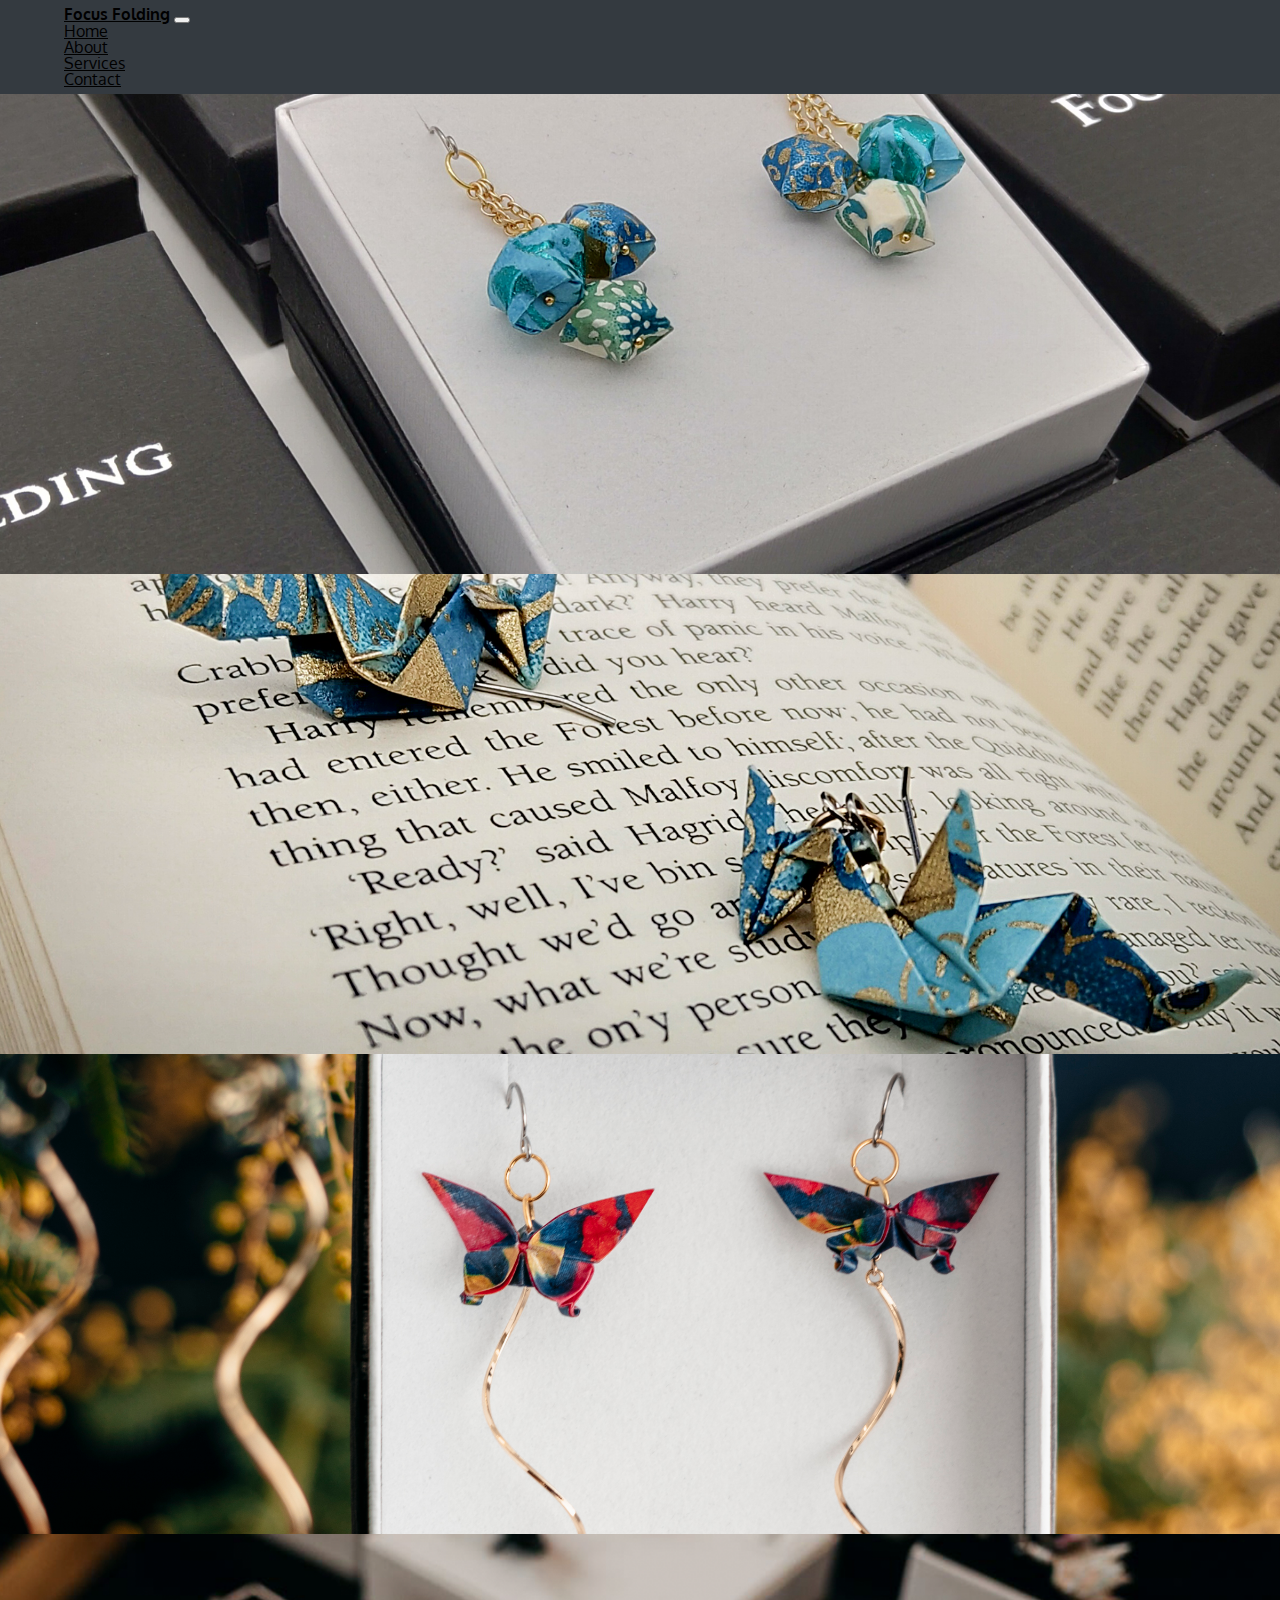
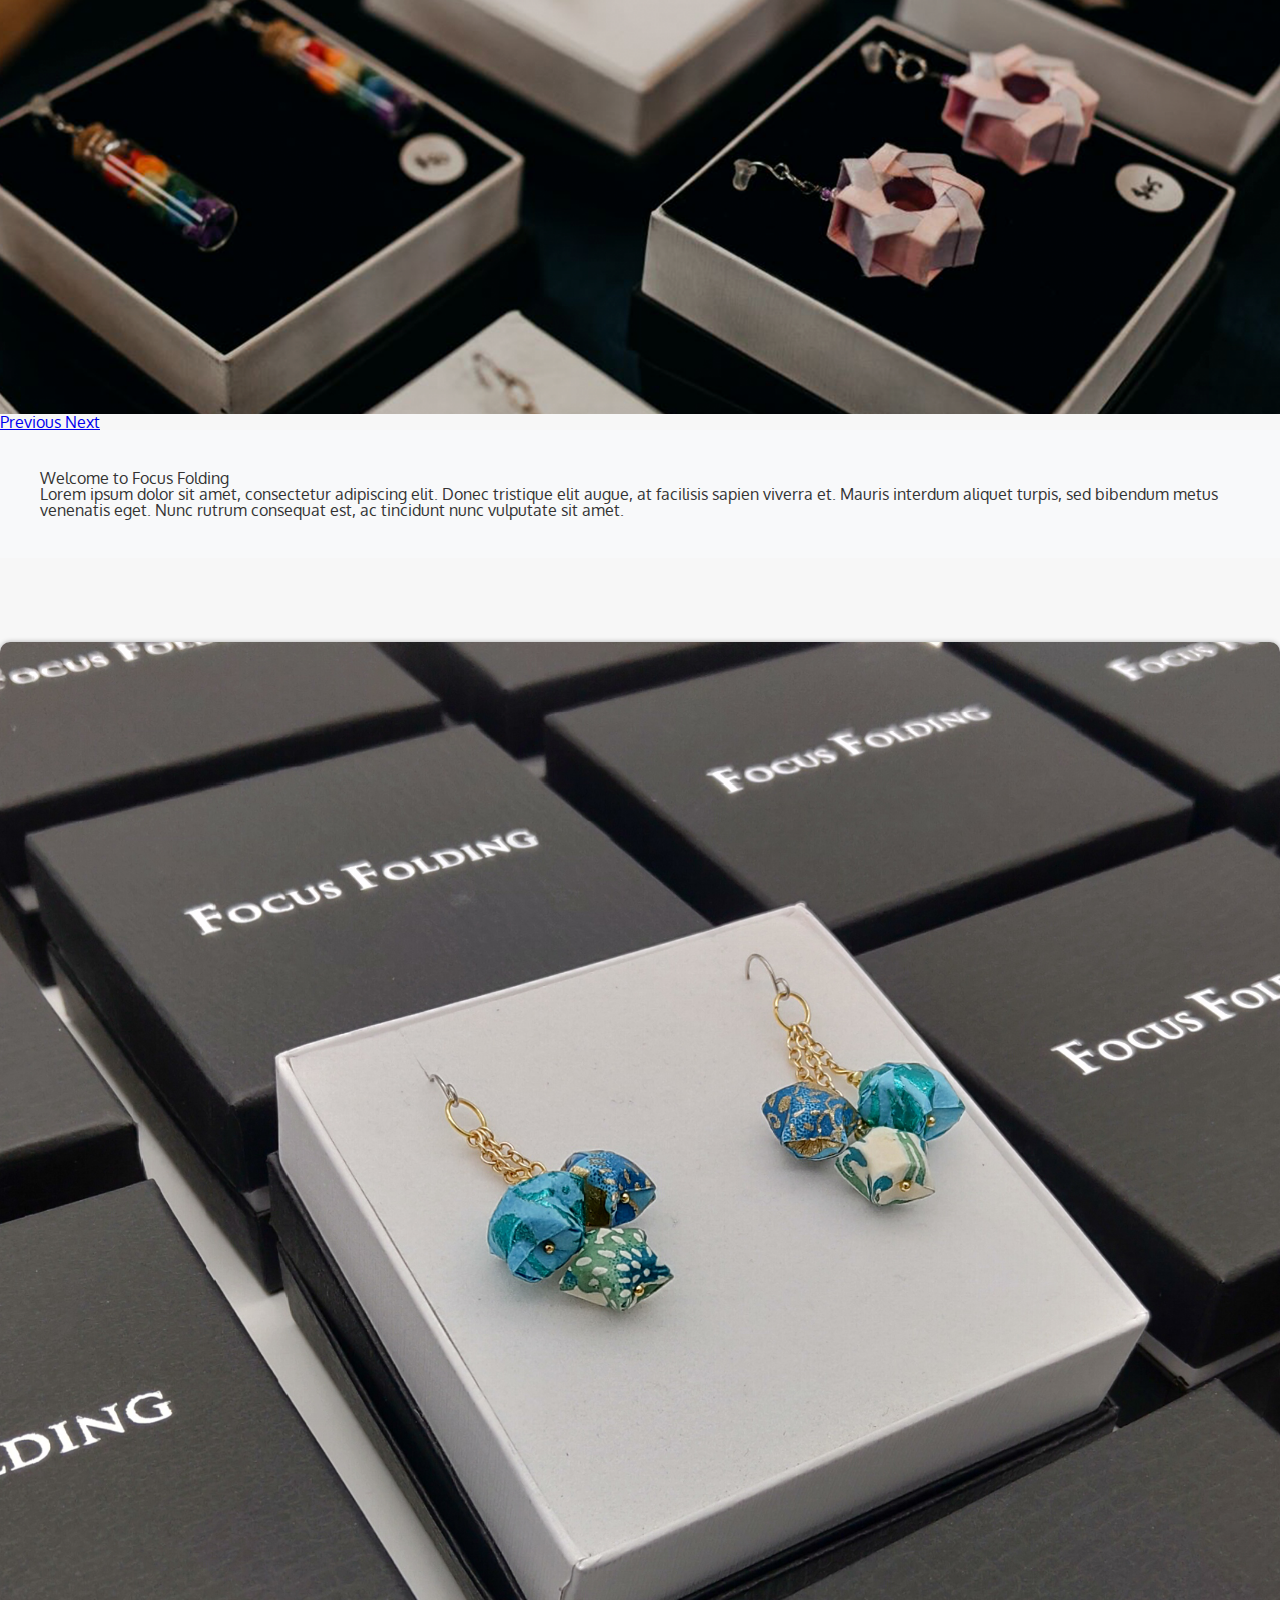
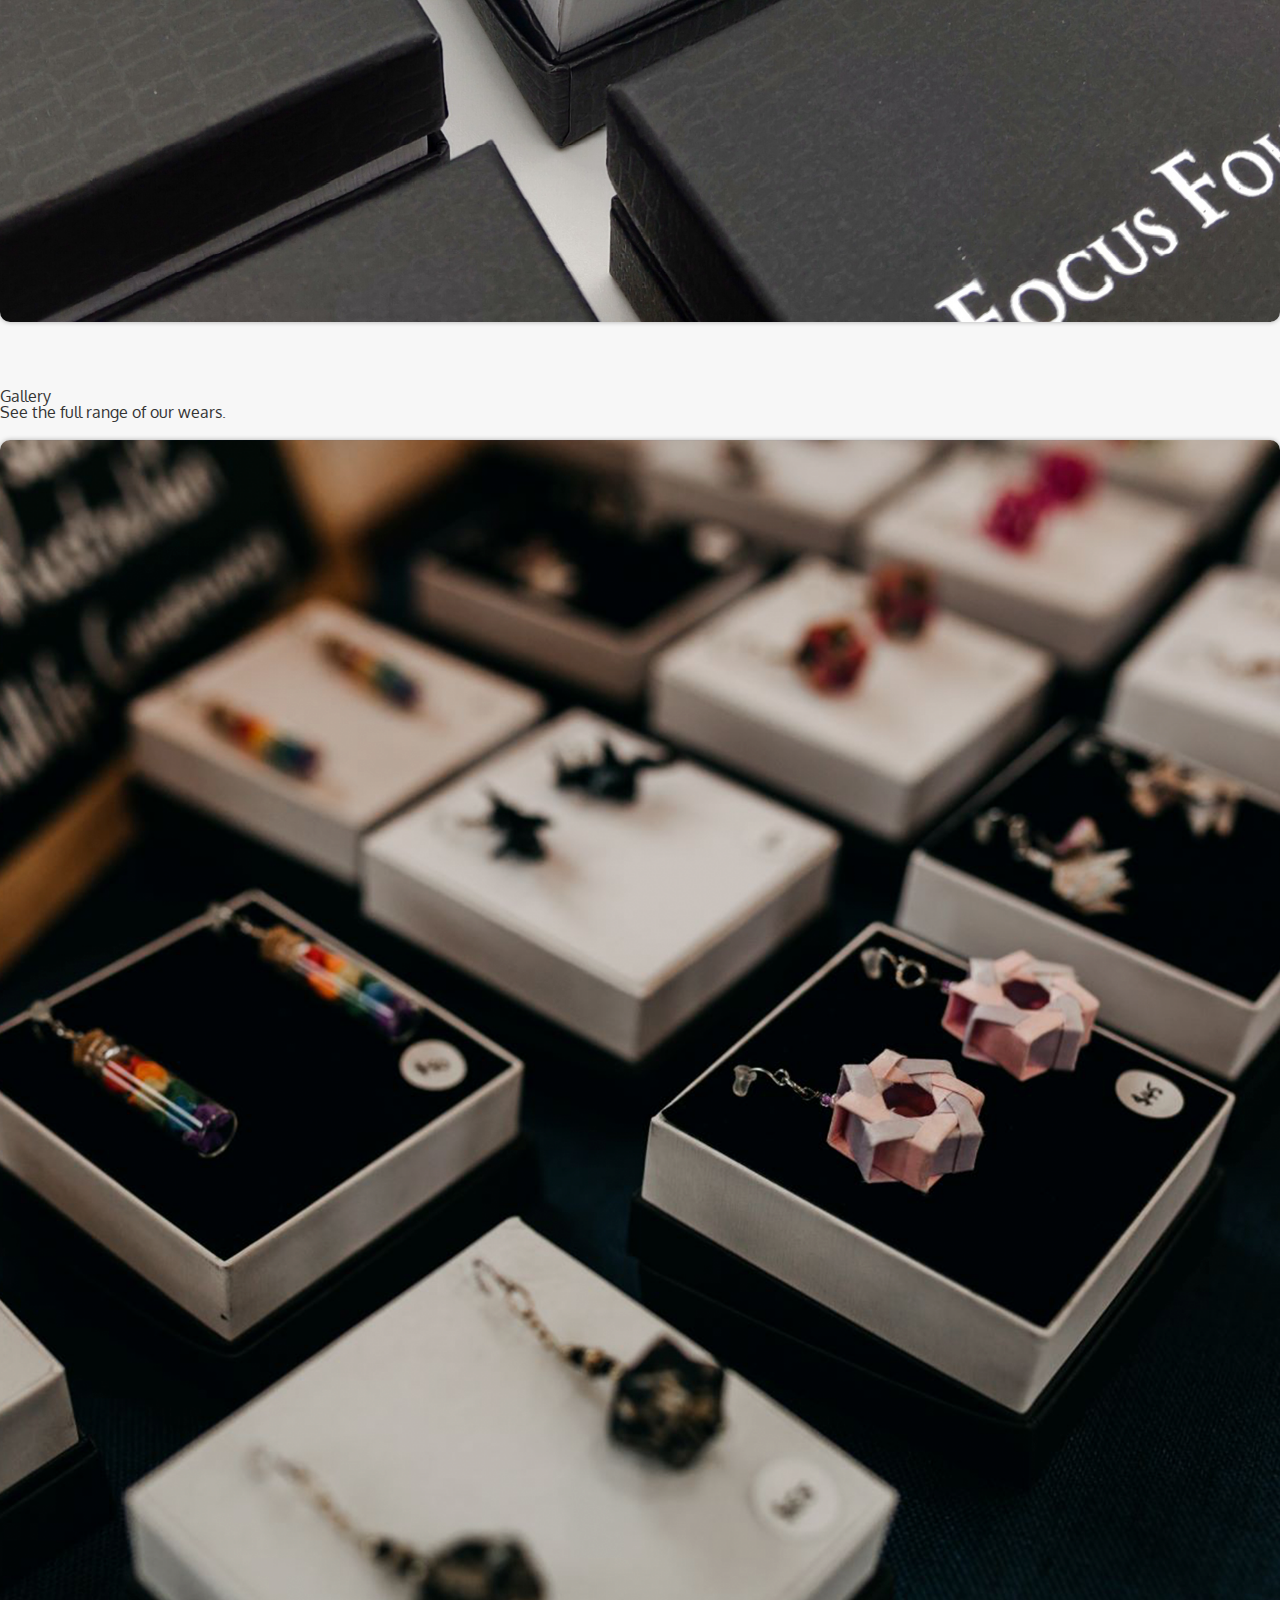
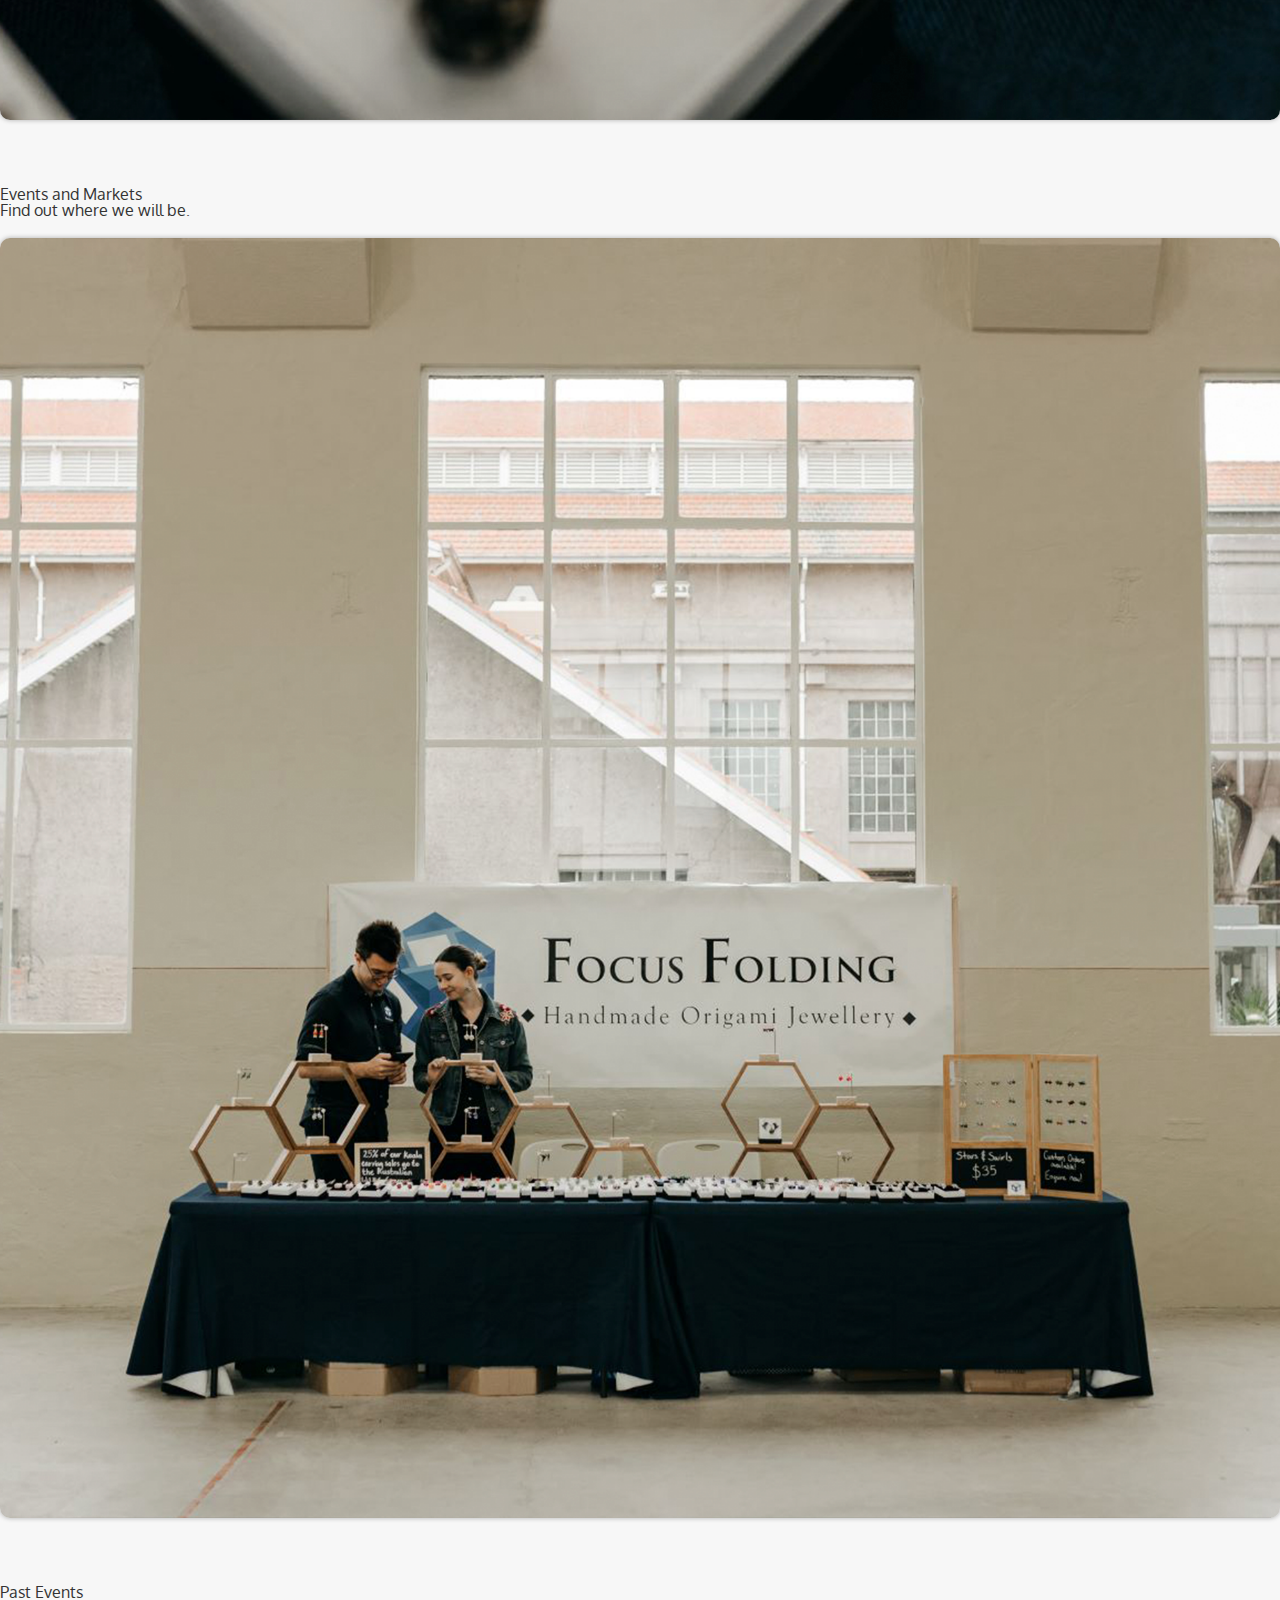
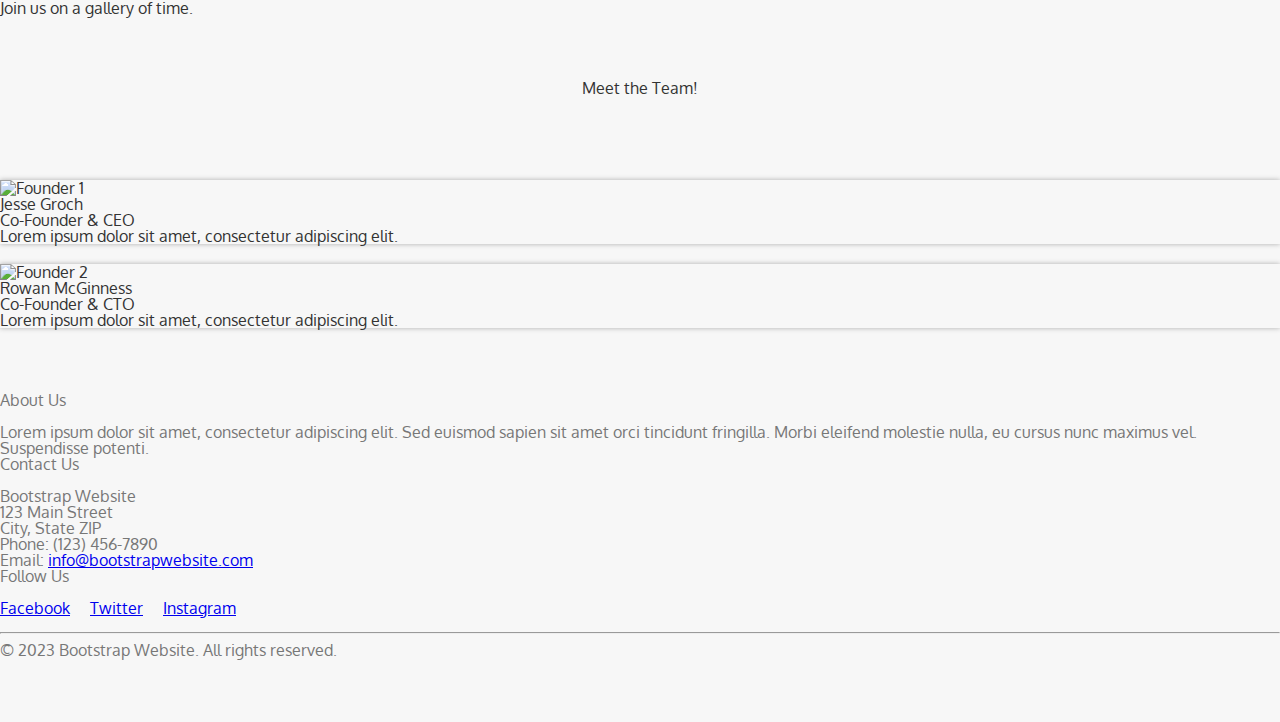
==== project-2/index.html @ d352cbac "lots of updates" ====
<!DOCTYPE html>
<html>
<head>
	<meta charset="UTF-8">
	<title>Focus Folding</title>
	<meta name="viewport" content="width=device-width, initial-scale=1">
    <link href="https://cdn.jsdelivr.net/npm/bootstrap@5.3.0/dist/css/bootstrap.min.css" rel="stylesheet" integrity="sha384-9ndCyUaIbzAi2FUVXJi0CjmCapSmO7SnpJef0486qhLnuZ2cdeRhO02iuK6FUUVM" crossorigin="anonymous">    <script src="https://cdn.jsdelivr.net/npm/@popperjs/core@2.11.7/dist/umd/popper.min.js" integrity="sha384-zYPOMqeu1DAVkHiLqWBUTcbYfZ8osu1Nd6Z89ify25QV9guujx43ITvfi12/QExE" crossorigin="anonymous"></script>
	<script src="https://cdn.jsdelivr.net/npm/bootstrap@5.3.0-alpha3/dist/js/bootstrap.min.js" integrity="sha384-Y4oOpwW3duJdCWv5ly8SCFYWqFDsfob/3GkgExXKV4idmbt98QcxXYs9UoXAB7BZ" crossorigin="anonymous"></script>
	<script src="https://cdn.jsdelivr.net/npm/@popperjs/core@2.11.8/dist/umd/popper.min.js" integrity="sha384-I7E8VVD/ismYTF4hNIPjVp/Zjvgyol6VFvRkX/vR+Vc4jQkC+hVqc2pM8ODewa9r" crossorigin="anonymous"></script>
	<script src="https://cdn.jsdelivr.net/npm/bootstrap@5.3.0/dist/js/bootstrap.min.js" integrity="sha384-fbbOQedDUMZZ5KreZpsbe1LCZPVmfTnH7ois6mU1QK+m14rQ1l2bGBq41eYeM/fS" crossorigin="anonymous"></script>
	<link rel="stylesheet" href="assets/css/styles.css">
	<link rel="stylesheet" href="assets/css/reset.css">
	<link rel="preconnect" href="https://fonts.googleapis.com">
	<link rel="preconnect" href="https://fonts.gstatic.com" crossorigin>
	<link href="https://fonts.googleapis.com/css2?family=Oxygen:wght@300;400;700&display=swap" rel="stylesheet">
</head>
<body>
	<header>
		<!-- Navigation Bar -->
		<nav class="navbar navbar-expand-lg navbar-light bg-light">
			<a class="navbar-brand" href="#">Focus Folding</a>
			<button class="navbar-toggler" type="button" data-toggle="collapse" data-target="#navbarNav" aria-controls="navbarNav" aria-expanded="false" aria-label="Toggle navigation">
			  <span class="navbar-toggler-icon"></span>
			</button>
			<div class="collapse navbar-collapse" id="navbarNav">
			  <ul class="navbar-nav ml-auto">
				<li class="nav-item">
				  <a class="nav-link" href="#">Home</a>
				</li>
				<li class="nav-item">
				  <a class="nav-link" href="#">About</a>
				</li>
				<li class="nav-item">
				  <a class="nav-link" href="#">Services</a>
				</li>
				<li class="nav-item">
				  <a class="nav-link" href="#">Contact</a>
				</li>
			  </ul>
			</div>
		  </nav>
	</header>

	<main>
		 <!-- Hero Image Area -->



		 <div id="heroCarousel" class="carousel slide hero-carousel" data-ride="carousel">
			<ol class="carousel-indicators">
			  <li data-target="#heroCarousel" data-slide-to="0" class="active"></li>
			  <li data-target="#heroCarousel" data-slide-to="1"></li>
			  <li data-target="#heroCarousel" data-slide-to="2"></li>
			  <li data-target="#heroCarousel" data-slide-to="3"></li>
			</ol>
			<div class="carousel-inner">
			  <div class="carousel-item active" style="background-image: url('assets/images/multistarts-teal-3.jpg');"></div>
			  <div class="carousel-item" style="background-image: url('assets/images/dragon-teal-3.jpg');"></div>
			  <div class="carousel-item" style="background-image: url('assets/images/butterfly-hero.jpg');"></div>
			  <div class="carousel-item" style="background-image: url('assets/images/flowermarket2021-27.png');"></div>
			</div>
			<a class="carousel-control-prev" href="#heroCarousel" role="button" data-slide="prev">
			  <span class="carousel-control-prev-icon" aria-hidden="true"></span>
			  <span class="sr-only">Previous</span>
			</a>
			<a class="carousel-control-next" href="#heroCarousel" role="button" data-slide="next">
			  <span class="carousel-control-next-icon" aria-hidden="true"></span>
			  <span class="sr-only">Next</span>
			</a>
		  </div>
		
		  <!-- Rest of your landing page content goes here -->
		
		  <script src="https://code.jquery.com/jquery-3.2.1.slim.min.js"></script>
		  <script src="https://cdnjs.cloudflare.com/ajax/libs/popper.js/1.12.9/umd/popper.min.js"></script>
		  <script src="https://maxcdn.bootstrapcdn.com/bootstrap/4.0.0/js/bootstrap.min.js"></script>
		  <script>
			$(document).ready(function() {
			  $('#heroCarousel').carousel({
				interval: 4000 // Change this value to adjust the interval time in milliseconds
			  });
			});
		  </script>

  <!-- Intro Text Box -->
  <div class="container">
    <div class="row">
      <div class="col-md-8 offset-md-2">
        <div class="intro-text">
          <h2>Welcome to Focus Folding</h2>
          <p>Lorem ipsum dolor sit amet, consectetur adipiscing elit. Donec tristique elit augue, at facilisis sapien viverra et. Mauris interdum aliquet turpis, sed bibendum metus venenatis eget. Nunc rutrum consequat est, ac tincidunt nunc vulputate sit amet.</p>
        </div>
      </div>
    </div>
  </div>

  <!-- Content Images -->
  <div class="container">
	<div class="row">
	  <div class="col-md-4">
		<img src="assets/images/multistarts-teal-3.jpg" alt="Image 1" class="content-image">
		<div class="content-info">
		  <h4>Gallery</h4>
		  <p>See the full range of our wears.</p>
		</div>
	  </div>
	  <div class="col-md-4">
		<img src="assets/images/flowermarket2021-27.png" alt="Image 2" class="content-image">
		<div class="content-info">
		  <h4>Events and Markets</h4>
		  <p>Find out where we will be.</p>
		</div>
	  </div>
	  <div class="col-md-4">
		<img src="assets/images/flowermarket2021-30.png" alt="Image 3" class="content-image">
		<div class="content-info">
		  <h4>Past Events</h4>
		  <p>Join us on a gallery of time.</p>
		</div>
	  </div>
	</div>
  </div>
  
<div class="title">
	<h2>Meet the Team!</h2>
</div>

<!-- Meet the Founders -->
<div class="container">
	<div class="row">
	  <div class="col-md-6">
		<div class="card">
		  <img src="assets/images/ryan-photos-cropped-1.jpg" alt="Founder 1" class="card-img-top">
		  <div class="card-body">
			<h5 class="card-title">Jesse Groch</h5>
			<p class="card-text">Co-Founder & CEO</p>
			<p class="card-text">Lorem ipsum dolor sit amet, consectetur adipiscing elit.</p>
		  </div>
		</div>
	  </div>
	  <div class="col-md-6">
		<div class="card">
		  <img src="founder2.jpg" alt="Founder 2" class="card-img-top">
		  <div class="card-body">
			<h5 class="card-title">Rowan McGinness</h5>
			<p class="card-text">Co-Founder & CTO</p>
			<p class="card-text">Lorem ipsum dolor sit amet, consectetur adipiscing elit.</p>
		  </div>
		</div>
	  </div>
	</div>
  </div>
  




	</main>





<footer class="bg-light">
	<div class="container">
		<div class="row">
			<div class="col-md-4">
				<h4>About Us</h4>
				<p>Lorem ipsum dolor sit amet, consectetur adipiscing elit. Sed euismod sapien sit amet orci tincidunt fringilla. Morbi eleifend molestie nulla, eu cursus nunc maximus vel. Suspendisse potenti.</p>
			</div>
			<div class="col-md-4">
				<h4>Contact Us</h4>
				<address>
					<strong>Bootstrap Website</strong><br>
					123 Main Street<br>
					City, State ZIP<br>
					Phone: (123) 456-7890<br>
					Email: <a href="mailto:info@bootstrapwebsite.com">info@bootstrapwebsite.com</a>
				</address>
			</div>
			<div class="col-md-4">
				<h4>Follow Us</h4>
				<ul class="list-unstyled">
					<li><a href="#"><i class="fab fa-facebook"></i> Facebook</a></li>
					<li><a href="#"><i class="fab fa-twitter"></i> Twitter</a></li>
					<li><a href="#"><i class="fab fa-instagram"></i> Instagram</a></li>
				</ul>
			</div>
		</div>
		<hr>
		<p class="text-center">&copy; 2023 Bootstrap Website. All rights reserved.</p>
	</div>
</footer>
</body>
</html>
---- project-2/assets/css/styles.css ----
/* Global styles */

body {
	font-family: 'Oxygen', sans-serif !important;
	font-size: 16px;
    line-height: 1.5;
    color: #333;
    background-color: #f7f7f7;
  }


  footer {
    font-family: "Helvetica Neue", Helvetica, Arial, sans-serif;
    font-size: 16px;
    line-height: 1.5;
    color: #333;
    background-color: #f7f7f7;
  }
  
  .intro-text {
	padding: 40px;
	background-color: #f8f9fa;
  }

  .content-image {
    max-width: 100%;
    height: auto;
    margin-top: 20px;
    transition: transform 0.3s ease;
	box-shadow: 0 0 5px rgba(0, 0, 0, 0.3);
	border-radius: 10px;
  }

  .content-image:hover {
    transform: scale(1.1);
	box-shadow: 0 0 20px rgba(0, 0, 0, 0.5);
  }

  .container {
	padding: 0% 0% 5% 0%;
  }

  .content-info {
	padding: 5% 0% 0% 0%;
  }

  .title {
	padding: 0% 0% 5% 0%;
	text-align: center;
  }

  .card {
    max-width: 100%;
    height: auto;
    margin-top: 20px;
    transition: transform 0.3s ease;
	box-shadow: 0 0 5px rgba(0, 0, 0, 0.3);
  }

  .card:hover {
    transform: scale(1.1);
	box-shadow: 0 0 20px rgba(0, 0, 0, 0.5);
  }

  /* Hero Carousel */

  

  /* Navigation */
  
  .navbar {
    background-color: #343a40;
    border-radius: 0;
	padding: .5% 0% .5% 5%;
  }
  
  .navbar-brand {
    color: #000000;
    font-weight: bold;
  }
  
  .nav-link {
    color: #000000;
  }
  
  .nav-link:hover {
    color: #000000;
  }
  

  /* hero image */

  .hero-image {
	background-image: url('../images/butterfly-hero.jpg');
	background-size: cover;
	background-position: center;
	height: 30em;
  }

  .hero-carousel .carousel-item {
	height: 400px;
	background-size: cover;
	background-position: center;
	height: 30em;
  }

  /* Footer */
  
  footer {
    padding: 50px 0;
    color: #777;
  }
  
  footer h4 {
    margin-bottom: 1em;
  }
  
  footer ul li {
    margin-bottom: 0.5em;
  }
  
  @media (min-width: 768px) {
    footer ul {
      margin-left: 0;
      padding-left: 0;
      list-style: none;
    }
    
    footer ul li {
      display: inline-block;
      margin-right: 1em;
    }
  }
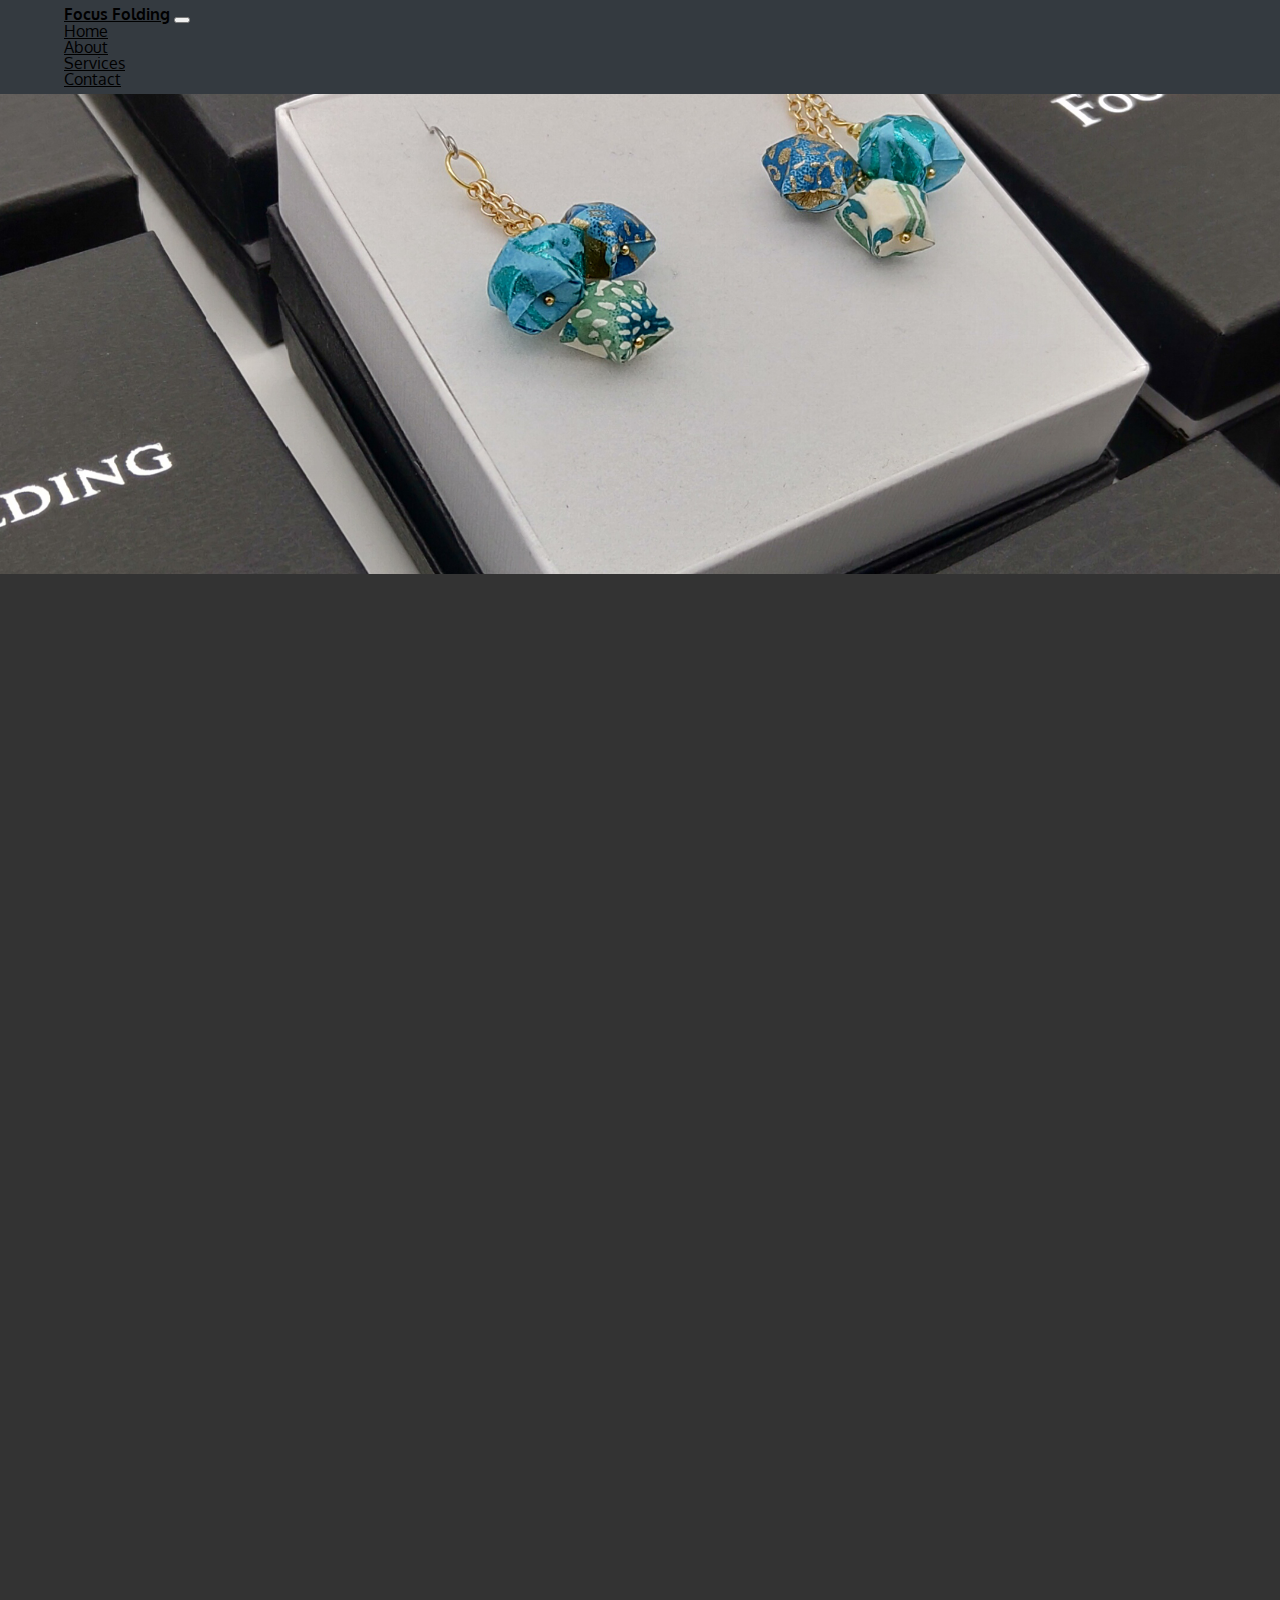
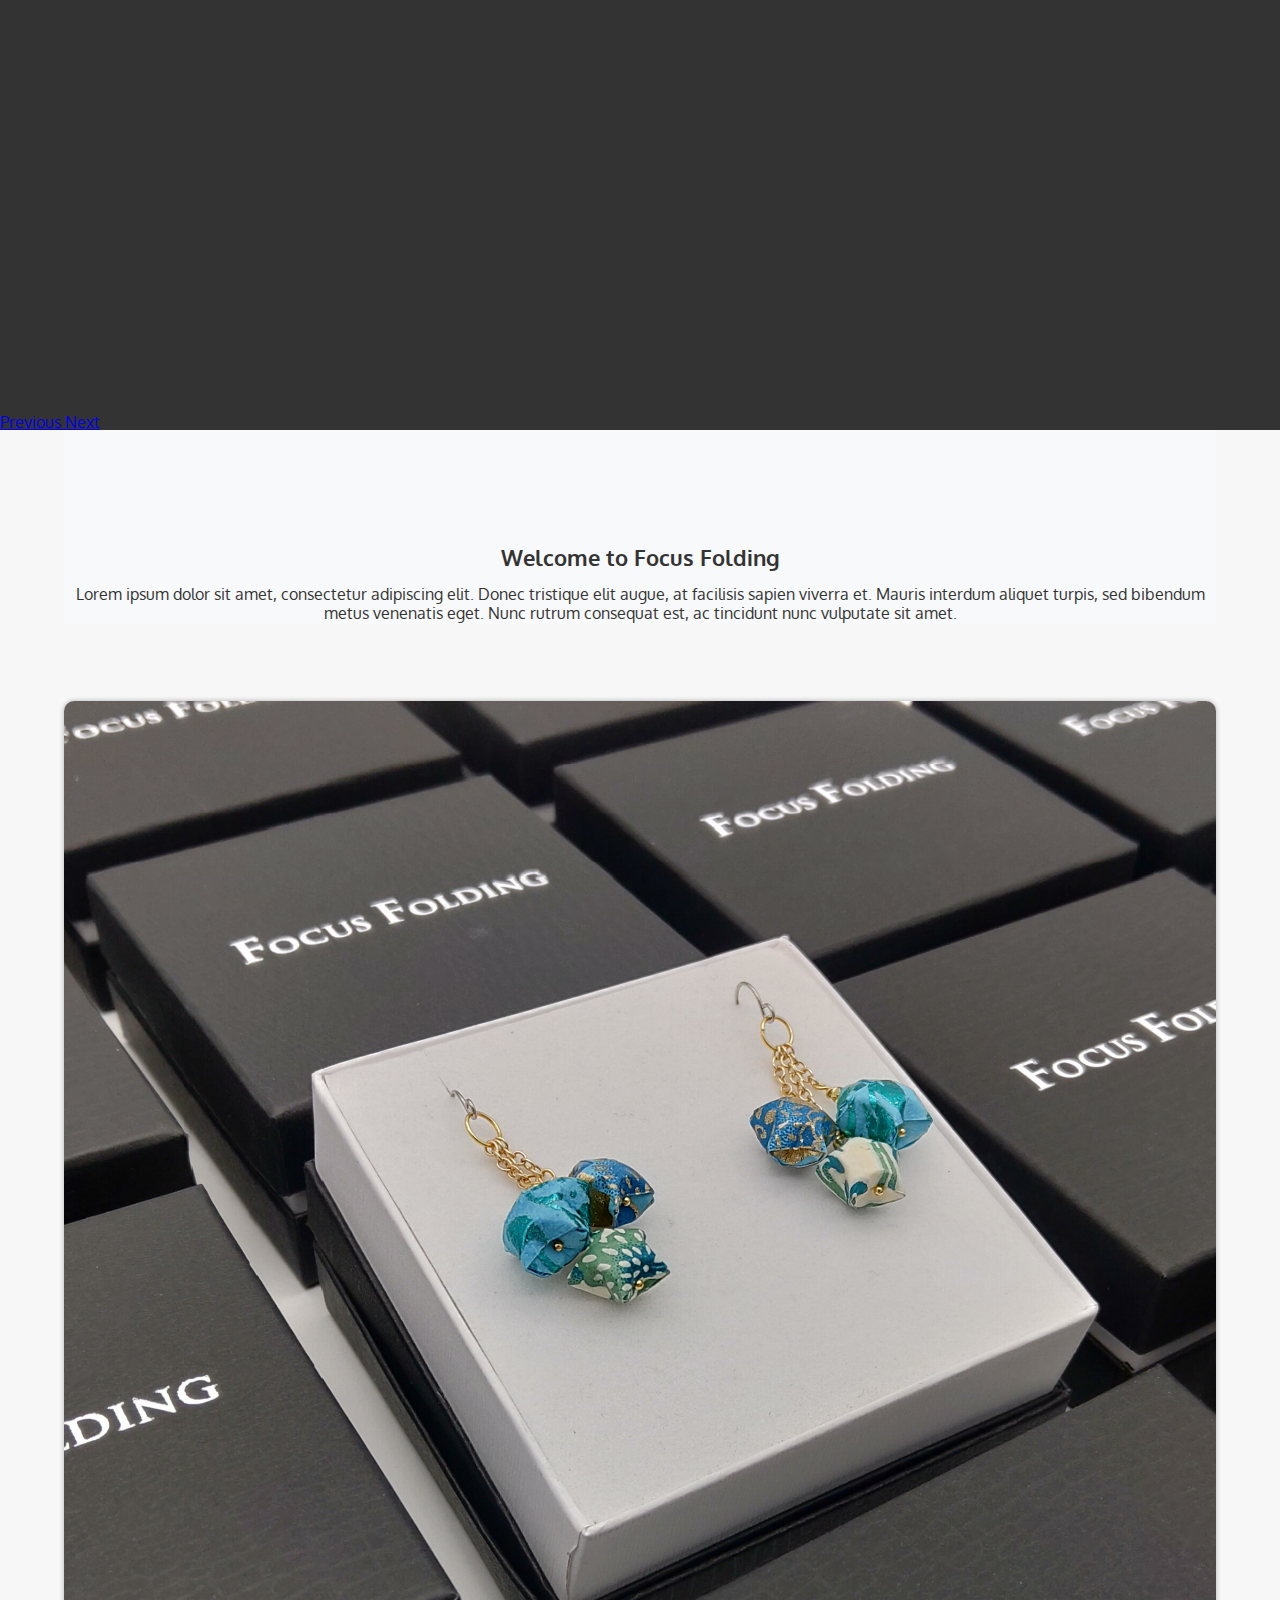
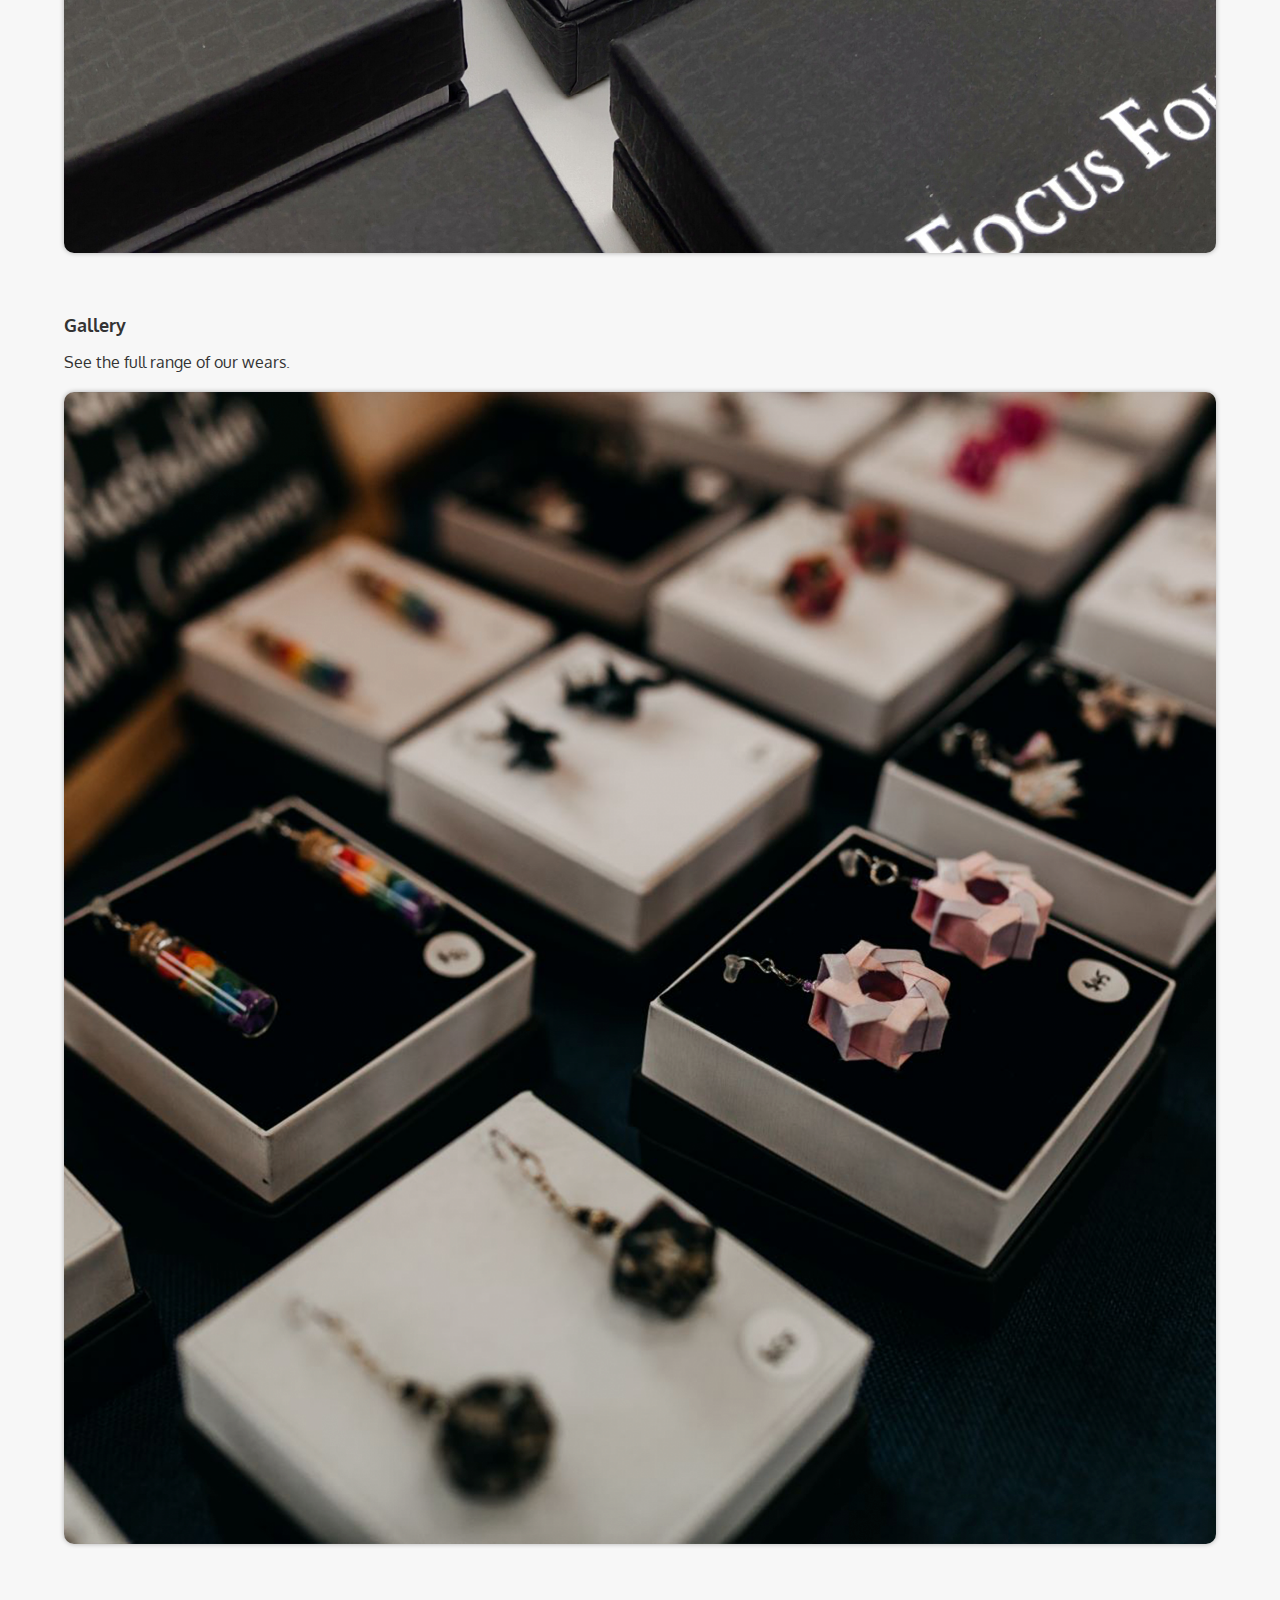
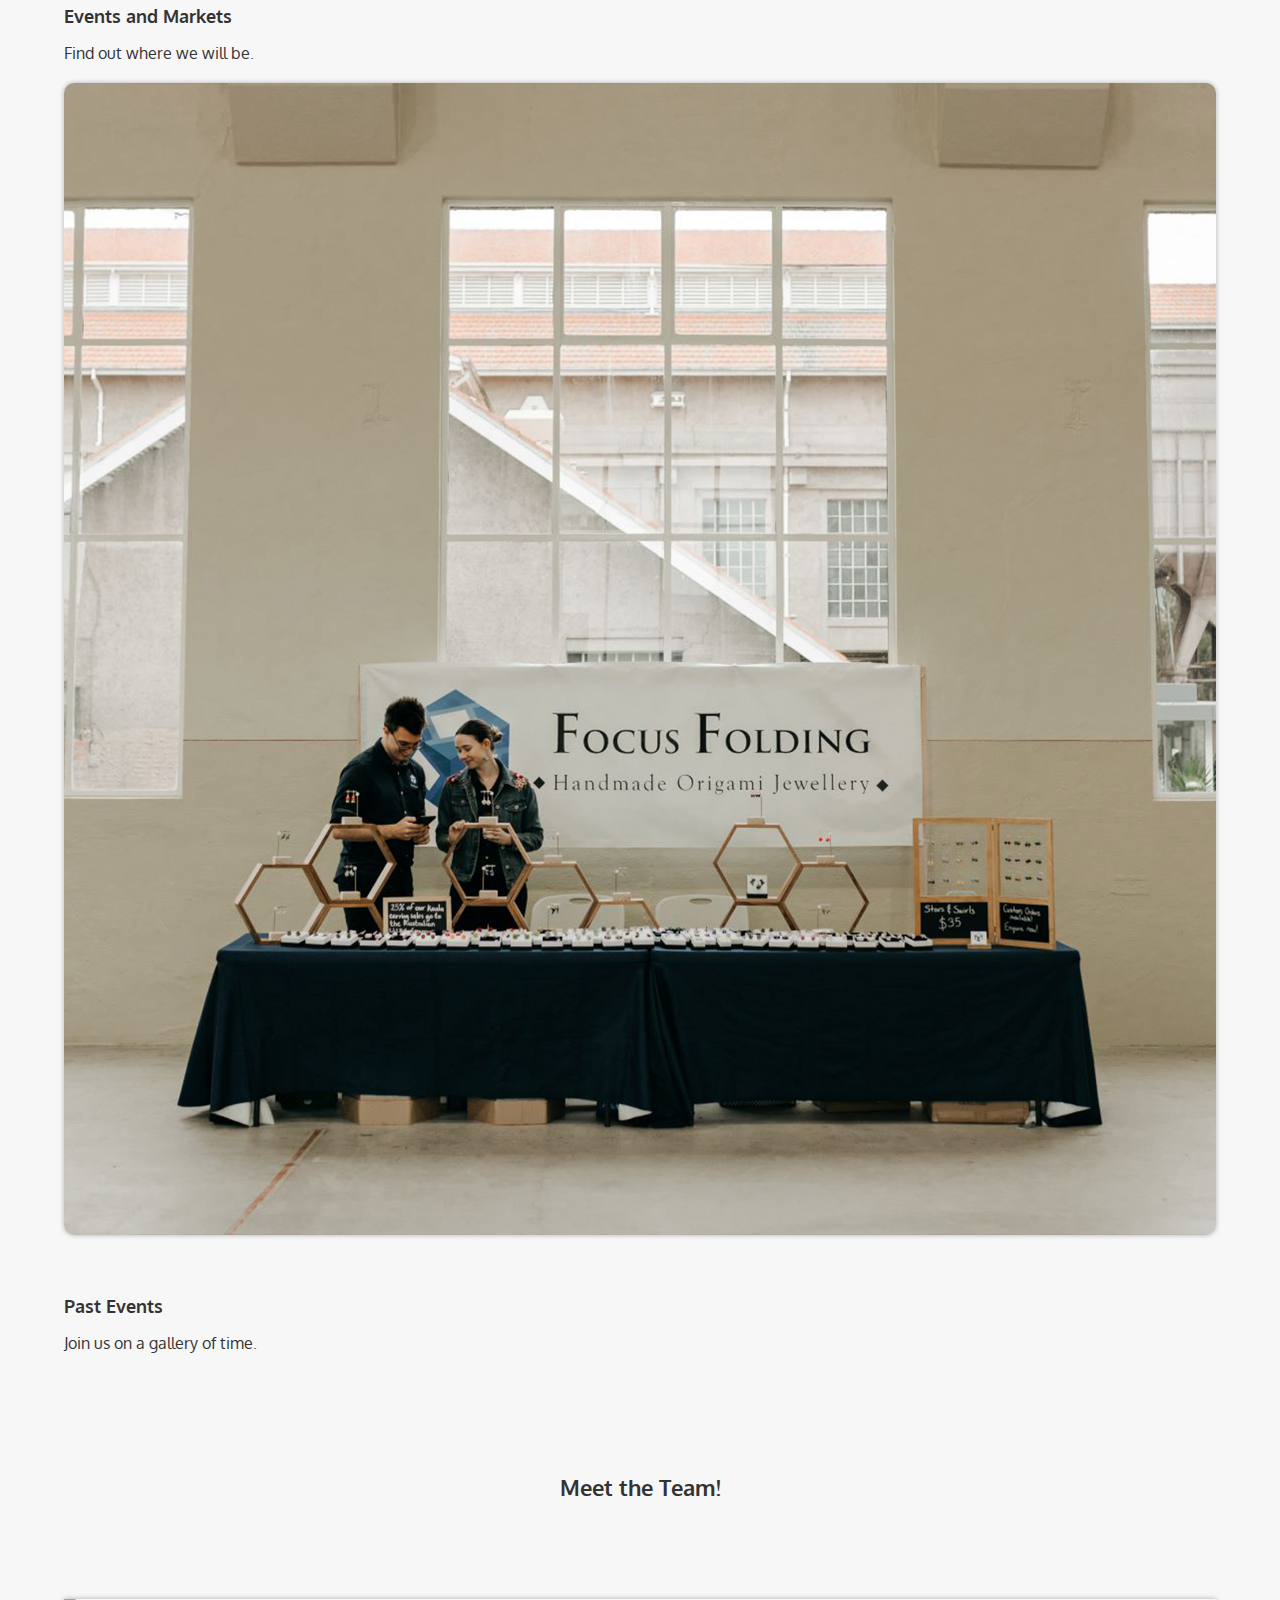
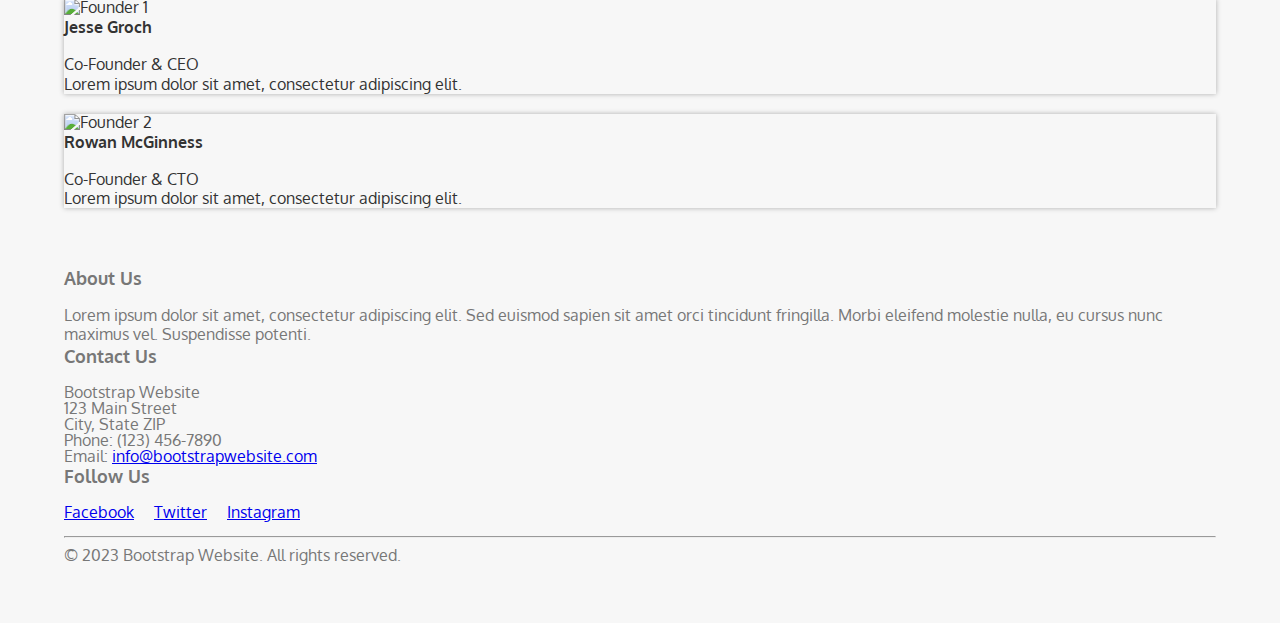
==== commit 790dc716: "text fixes" ====
--- a/project-2/index.html
+++ b/project-2/index.html
@@ -64,8 +64,8 @@
 			  <span class="sr-only">Previous</span>
 			</a>
 			<a class="carousel-control-next" href="#heroCarousel" role="button" data-slide="next">
+			  <span class="sr-only">Next</span>
 			  <span class="carousel-control-next-icon" aria-hidden="true"></span>
-			  <span class="sr-only">Next</span>
 			</a>
 		  </div>
 		
@@ -83,6 +83,7 @@
 		  </script>
 
   <!-- Intro Text Box -->
+  <div class="inner">
   <div class="container">
     <div class="row">
       <div class="col-md-8 offset-md-2">
@@ -93,8 +94,10 @@
       </div>
     </div>
   </div>
+</div>
 
   <!-- Content Images -->
+  <div class="inner">
   <div class="container">
 	<div class="row">
 	  <div class="col-md-4">
@@ -120,12 +123,14 @@
 	  </div>
 	</div>
   </div>
+</div>
   
 <div class="title">
 	<h2>Meet the Team!</h2>
 </div>
 
 <!-- Meet the Founders -->
+<div class="inner">
 <div class="container">
 	<div class="row">
 	  <div class="col-md-6">
@@ -150,17 +155,16 @@
 	  </div>
 	</div>
   </div>
-  
-
-
-
-
-	</main>
-
-
-
-
-
+</div>  
+
+
+
+</main>
+
+
+
+
+<div class="inner">
 <footer class="bg-light">
 	<div class="container">
 		<div class="row">
@@ -190,6 +194,7 @@
 		<hr>
 		<p class="text-center">&copy; 2023 Bootstrap Website. All rights reserved.</p>
 	</div>
+</div>
 </footer>
 </body>
 </html>
--- a/project-2/assets/css/styles.css
+++ b/project-2/assets/css/styles.css
@@ -17,9 +17,64 @@
     background-color: #f7f7f7;
   }
   
+  .inner {
+    width: 90%;
+    margin: 0 auto;
+  }
+
+/* headings */
+
+h1, h2, h3, h4, h5, h6 {
+	margin-bottom: 16px !important;
+	font-weight: bold !important;
+  }
+  
+  h1 {
+	font-size: 1.5em !important; 
+	line-height: 1em !important; 
+  }
+  
+  h2 {
+	font-size: 1.375em !important; 
+	line-height: 1.1em !important; 
+  } 
+  
+  h3 {
+	font-size: 1.25em !important; 
+	line-height: 1.2em !important;
+  }
+  
+  h4 {
+	font-size: 1.125em !important;
+	line-height: 1.333em !important;
+  }
+  
+  h5, h6 {
+	font-size: 1em !important;
+	line-height: 1.5em !important;
+  }
+
+  p {
+	font-size: 1em !important;
+	line-height: 1.2em !important;
+  }
+
+
+/* Content Styles */
+
+  .container {
+	padding: 0% 0% 5% 0%;
+  }
+
+  .content-info {
+	padding: 5% 0% 0% 0%;
+  }
+
   .intro-text {
 	padding: 40px;
 	background-color: #f8f9fa;
+	padding: 10% 0% 0% 0%;
+	text-align: center;
   }
 
   .content-image {
@@ -36,16 +91,8 @@
 	box-shadow: 0 0 20px rgba(0, 0, 0, 0.5);
   }
 
-  .container {
-	padding: 0% 0% 5% 0%;
-  }
-
-  .content-info {
-	padding: 5% 0% 0% 0%;
-  }
-
   .title {
-	padding: 0% 0% 5% 0%;
+	padding: 5% 0% 5% 0%;
 	text-align: center;
   }
 
@@ -64,7 +111,33 @@
 
   /* Hero Carousel */
 
-  
+  .hero-carousel .carousel-item {
+	height: 400px;
+	background-size: cover;
+	background-position: center;
+	opacity: 0;
+	transition: opacity 0.5s ease-in-out;
+  }
+
+  .hero-carousel .carousel-item.active {
+	opacity: 1;
+  }
+
+  .hero-carousel .carousel-item.left {
+	transform: translateX(-100%);
+  }
+
+  .hero-carousel .carousel-item.right {
+	transform: translateX(100%);
+  }
+
+  .carousel-inner {
+	overflow: visible;
+  }
+
+  .carousel {
+	background-color: #333;
+  }
 
   /* Navigation */
   
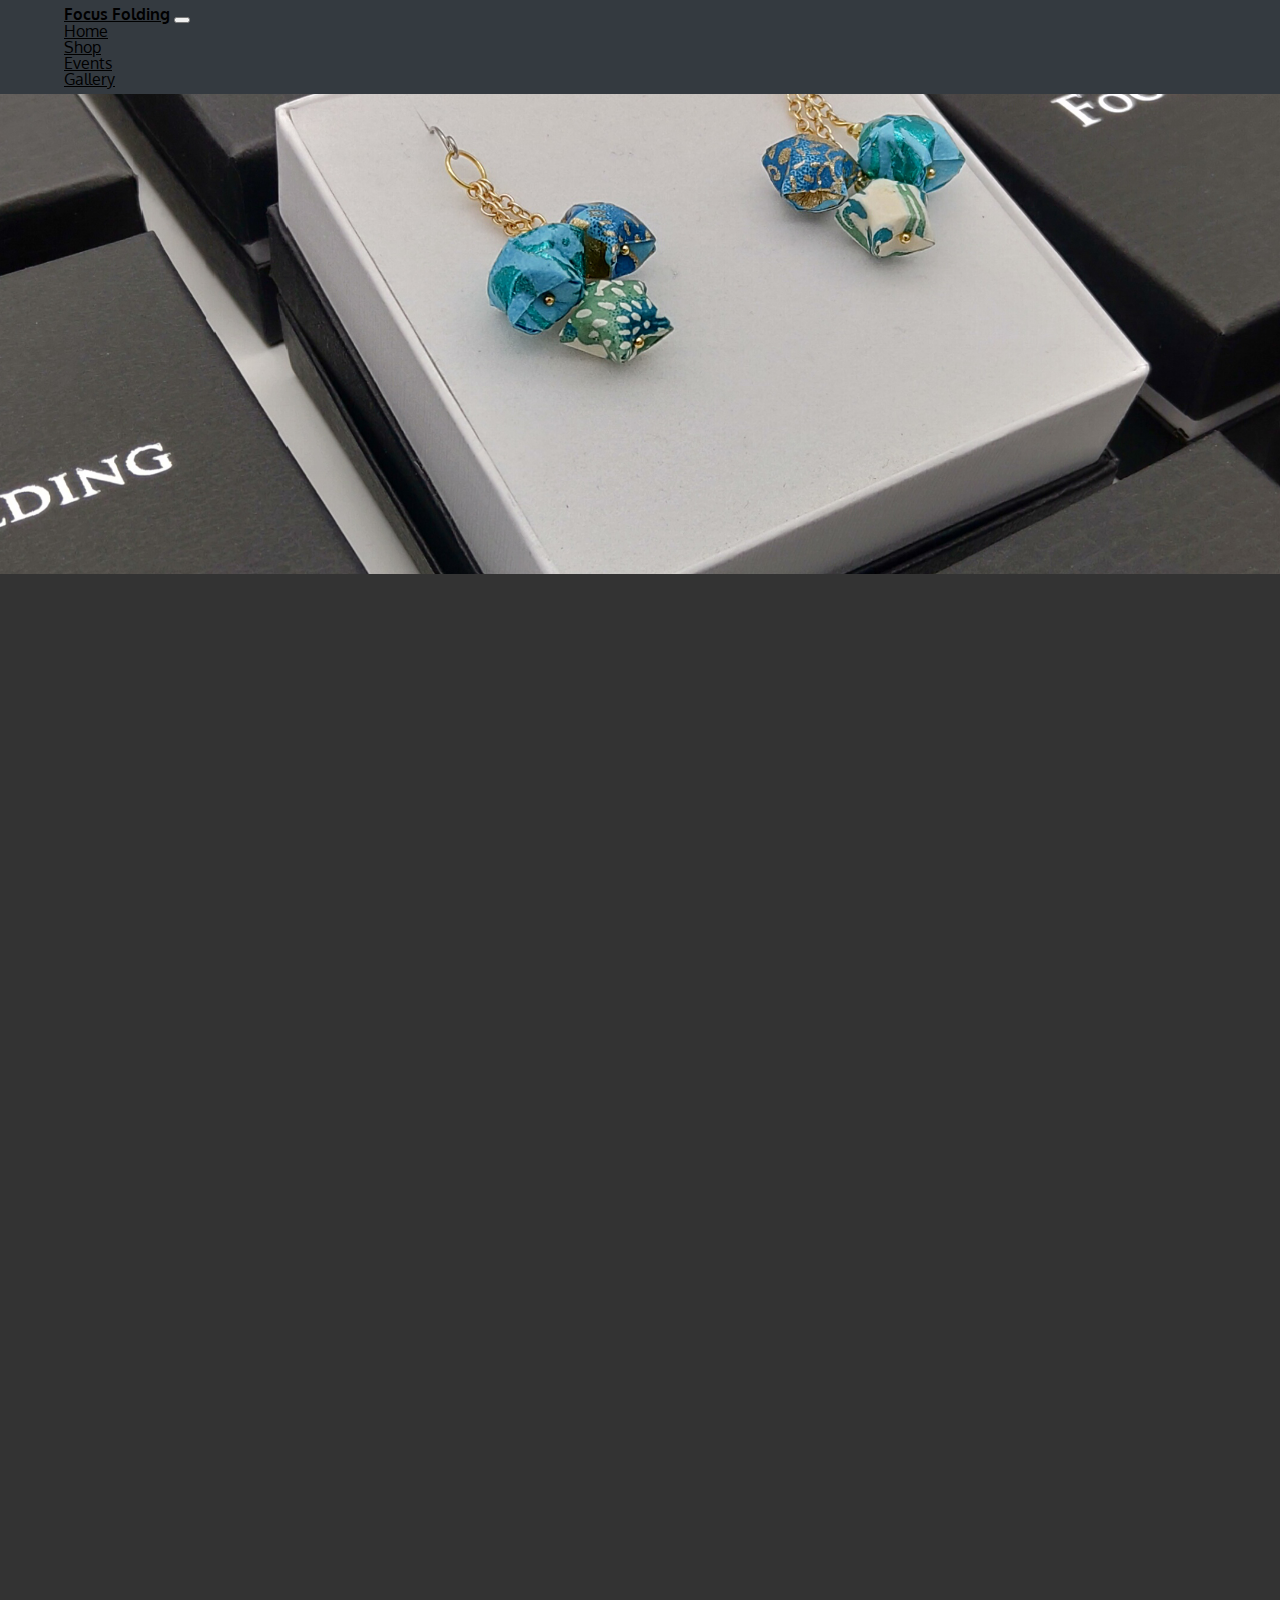
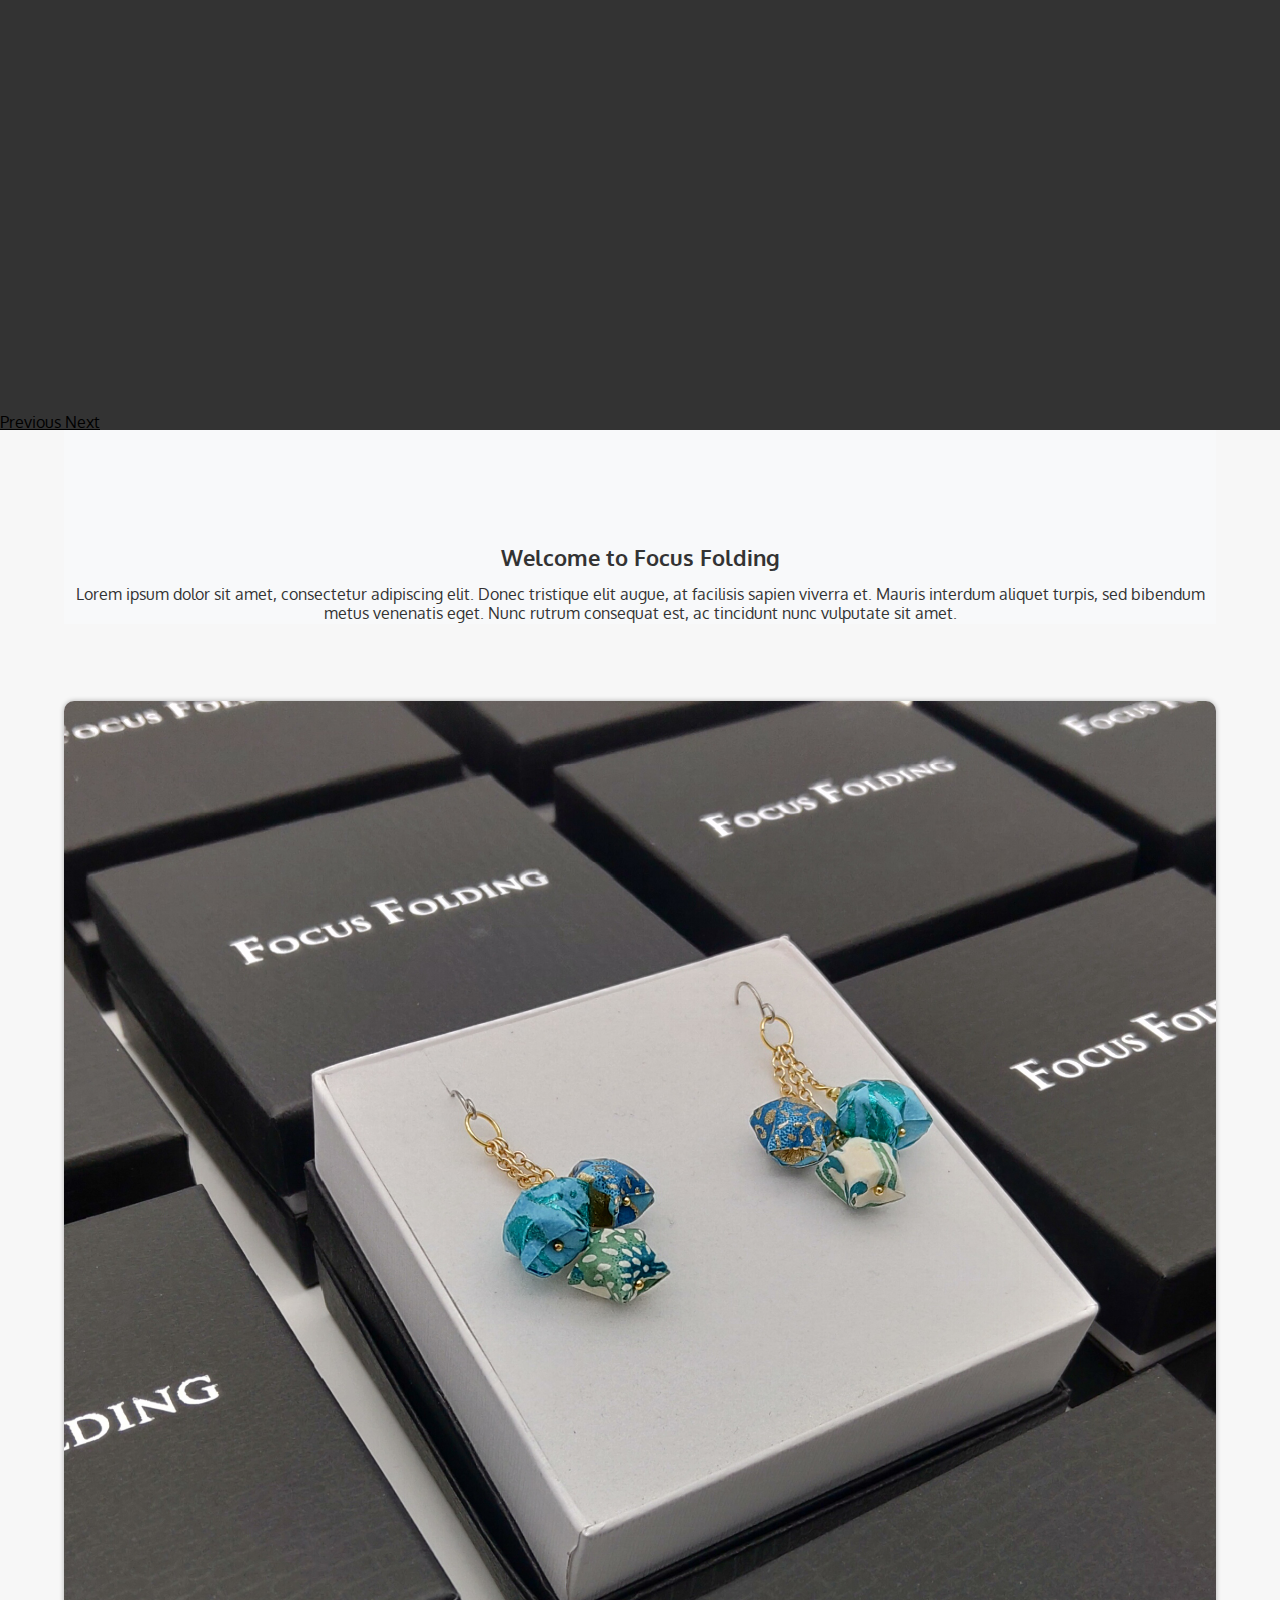
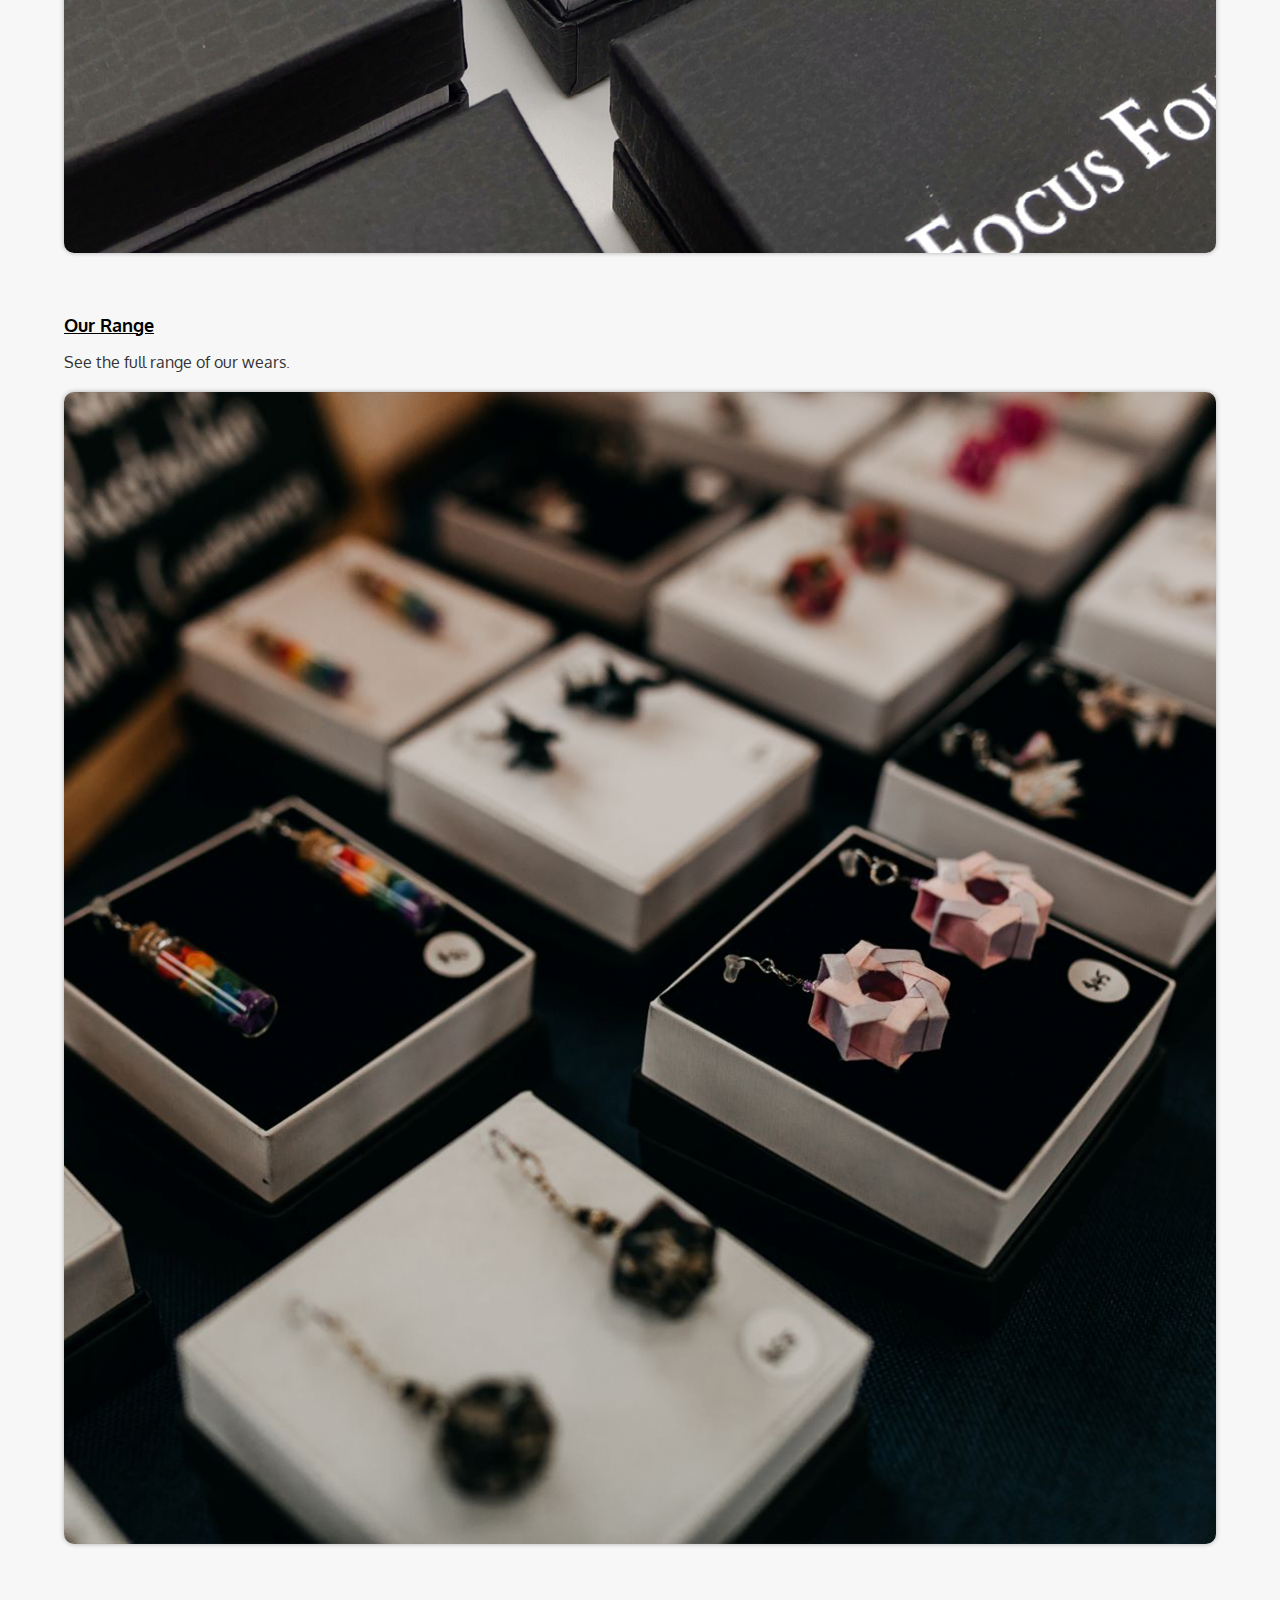
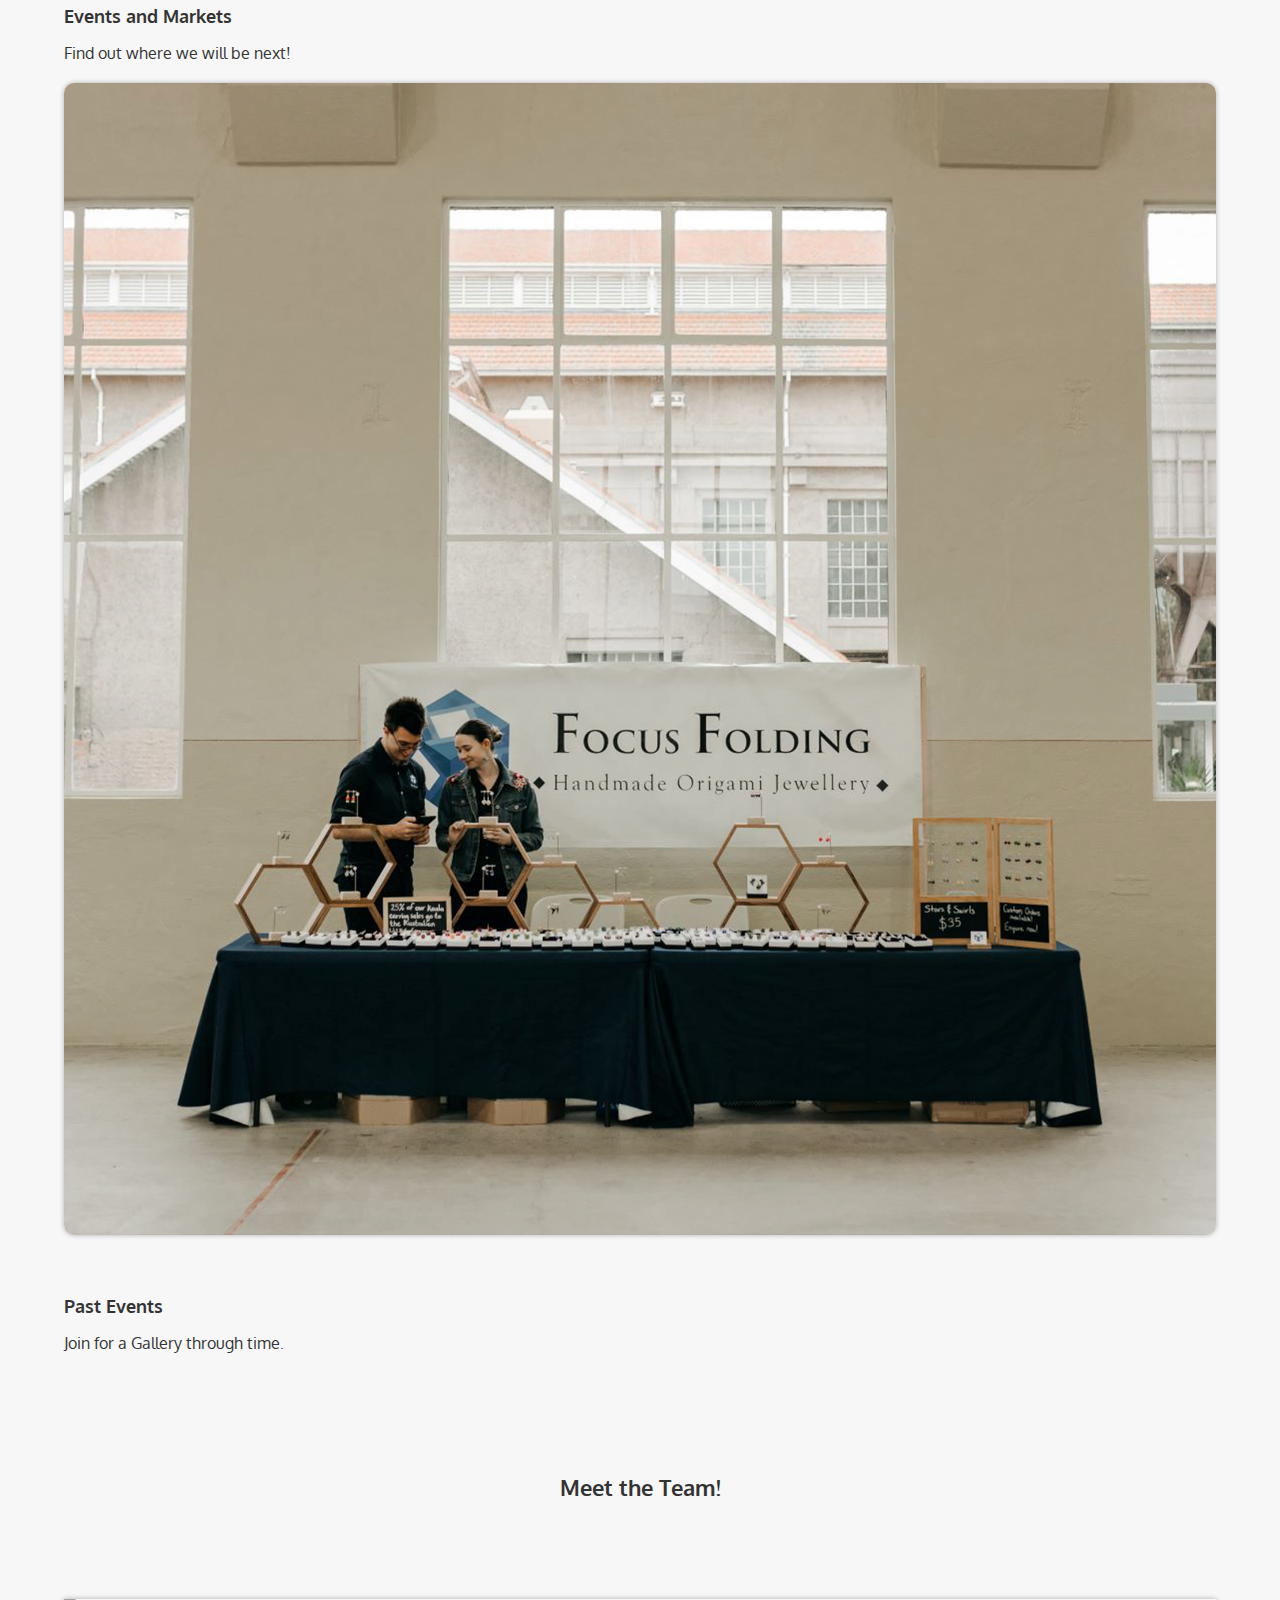
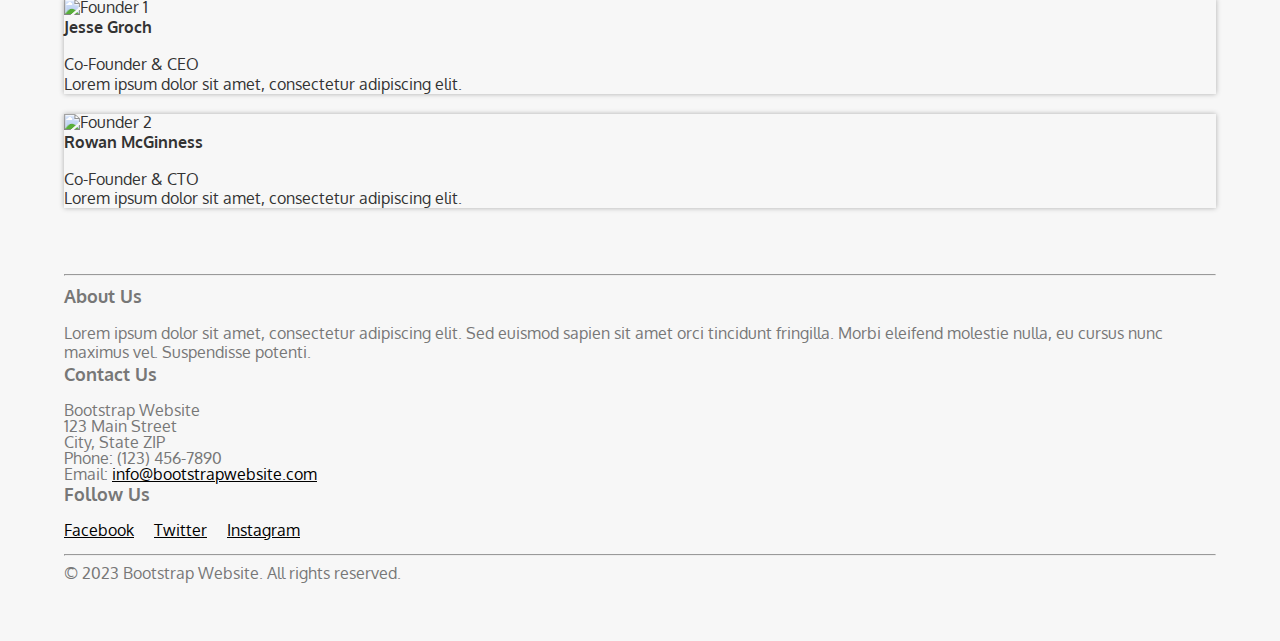
==== commit 2974b2e6: "creation of the shop page" ====
--- a/project-2/index.html
+++ b/project-2/index.html
@@ -28,13 +28,13 @@
 				  <a class="nav-link" href="#">Home</a>
 				</li>
 				<li class="nav-item">
-				  <a class="nav-link" href="#">About</a>
-				</li>
-				<li class="nav-item">
-				  <a class="nav-link" href="#">Services</a>
-				</li>
-				<li class="nav-item">
-				  <a class="nav-link" href="#">Contact</a>
+				  <a class="nav-link" href="assets/shop.html">Shop</a>
+				</li>
+				<li class="nav-item">
+				  <a class="nav-link" href="#">Events</a>
+				</li>
+				<li class="nav-item">
+				  <a class="nav-link" href="#">Gallery</a>
 				</li>
 			  </ul>
 			</div>
@@ -100,10 +100,10 @@
   <div class="inner">
   <div class="container">
 	<div class="row">
-	  <div class="col-md-4">
+	  <div class="col-md-4"><a href="assets/shop.html">
 		<img src="assets/images/multistarts-teal-3.jpg" alt="Image 1" class="content-image">
 		<div class="content-info">
-		  <h4>Gallery</h4>
+		  <h4>Our Range</h4></a>
 		  <p>See the full range of our wears.</p>
 		</div>
 	  </div>
@@ -111,14 +111,14 @@
 		<img src="assets/images/flowermarket2021-27.png" alt="Image 2" class="content-image">
 		<div class="content-info">
 		  <h4>Events and Markets</h4>
-		  <p>Find out where we will be.</p>
+		  <p>Find out where we will be next!</p>
 		</div>
 	  </div>
 	  <div class="col-md-4">
 		<img src="assets/images/flowermarket2021-30.png" alt="Image 3" class="content-image">
 		<div class="content-info">
 		  <h4>Past Events</h4>
-		  <p>Join us on a gallery of time.</p>
+		  <p>Join for a Gallery through time.</p>
 		</div>
 	  </div>
 	</div>
@@ -145,7 +145,7 @@
 	  </div>
 	  <div class="col-md-6">
 		<div class="card">
-		  <img src="founder2.jpg" alt="Founder 2" class="card-img-top">
+		  <img src="assets/images/rowan.png" alt="Founder 2" class="card-img-top">
 		  <div class="card-body">
 			<h5 class="card-title">Rowan McGinness</h5>
 			<p class="card-text">Co-Founder & CTO</p>
@@ -165,6 +165,7 @@
 
 
 <div class="inner">
+	<hr>
 <footer class="bg-light">
 	<div class="container">
 		<div class="row">
--- a/project-2/assets/css/styles.css
+++ b/project-2/assets/css/styles.css
@@ -21,6 +21,13 @@
     width: 90%;
     margin: 0 auto;
   }
+  
+  a {
+	color: #000;
+    text-decoration: underline;
+    padding: 0.2em 0.5em;
+    text-transform: none;
+  }
 
 /* headings */
 
@@ -57,6 +64,7 @@
   p {
 	font-size: 1em !important;
 	line-height: 1.2em !important;
+	text-decoration: none !important;
   }
 
 
@@ -139,6 +147,8 @@
 	background-color: #333;
   }
 
+
+
   /* Navigation */
   
   .navbar {
@@ -164,7 +174,7 @@
   /* hero image */
 
   .hero-image {
-	background-image: url('../images/butterfly-hero.jpg');
+	background-image: url('../images/banner.jpg');
 	background-size: cover;
 	background-position: center;
 	height: 30em;
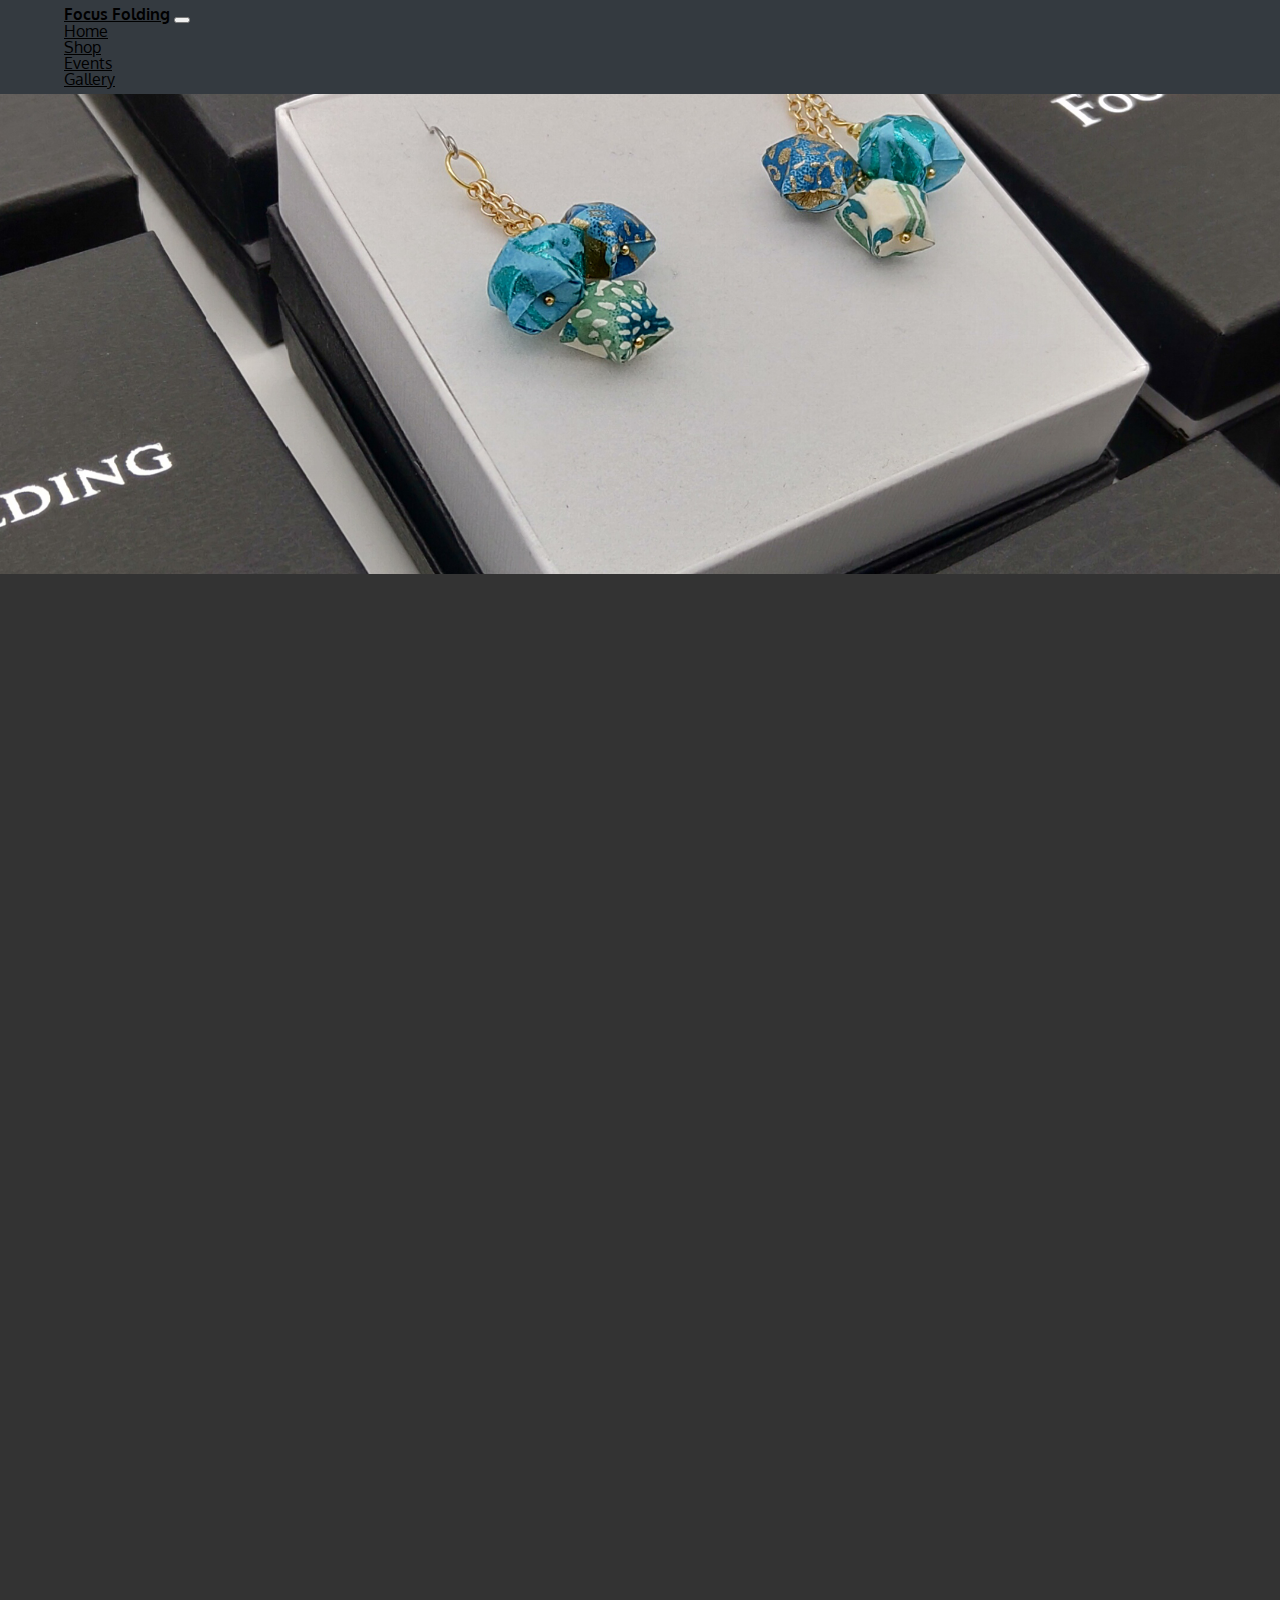
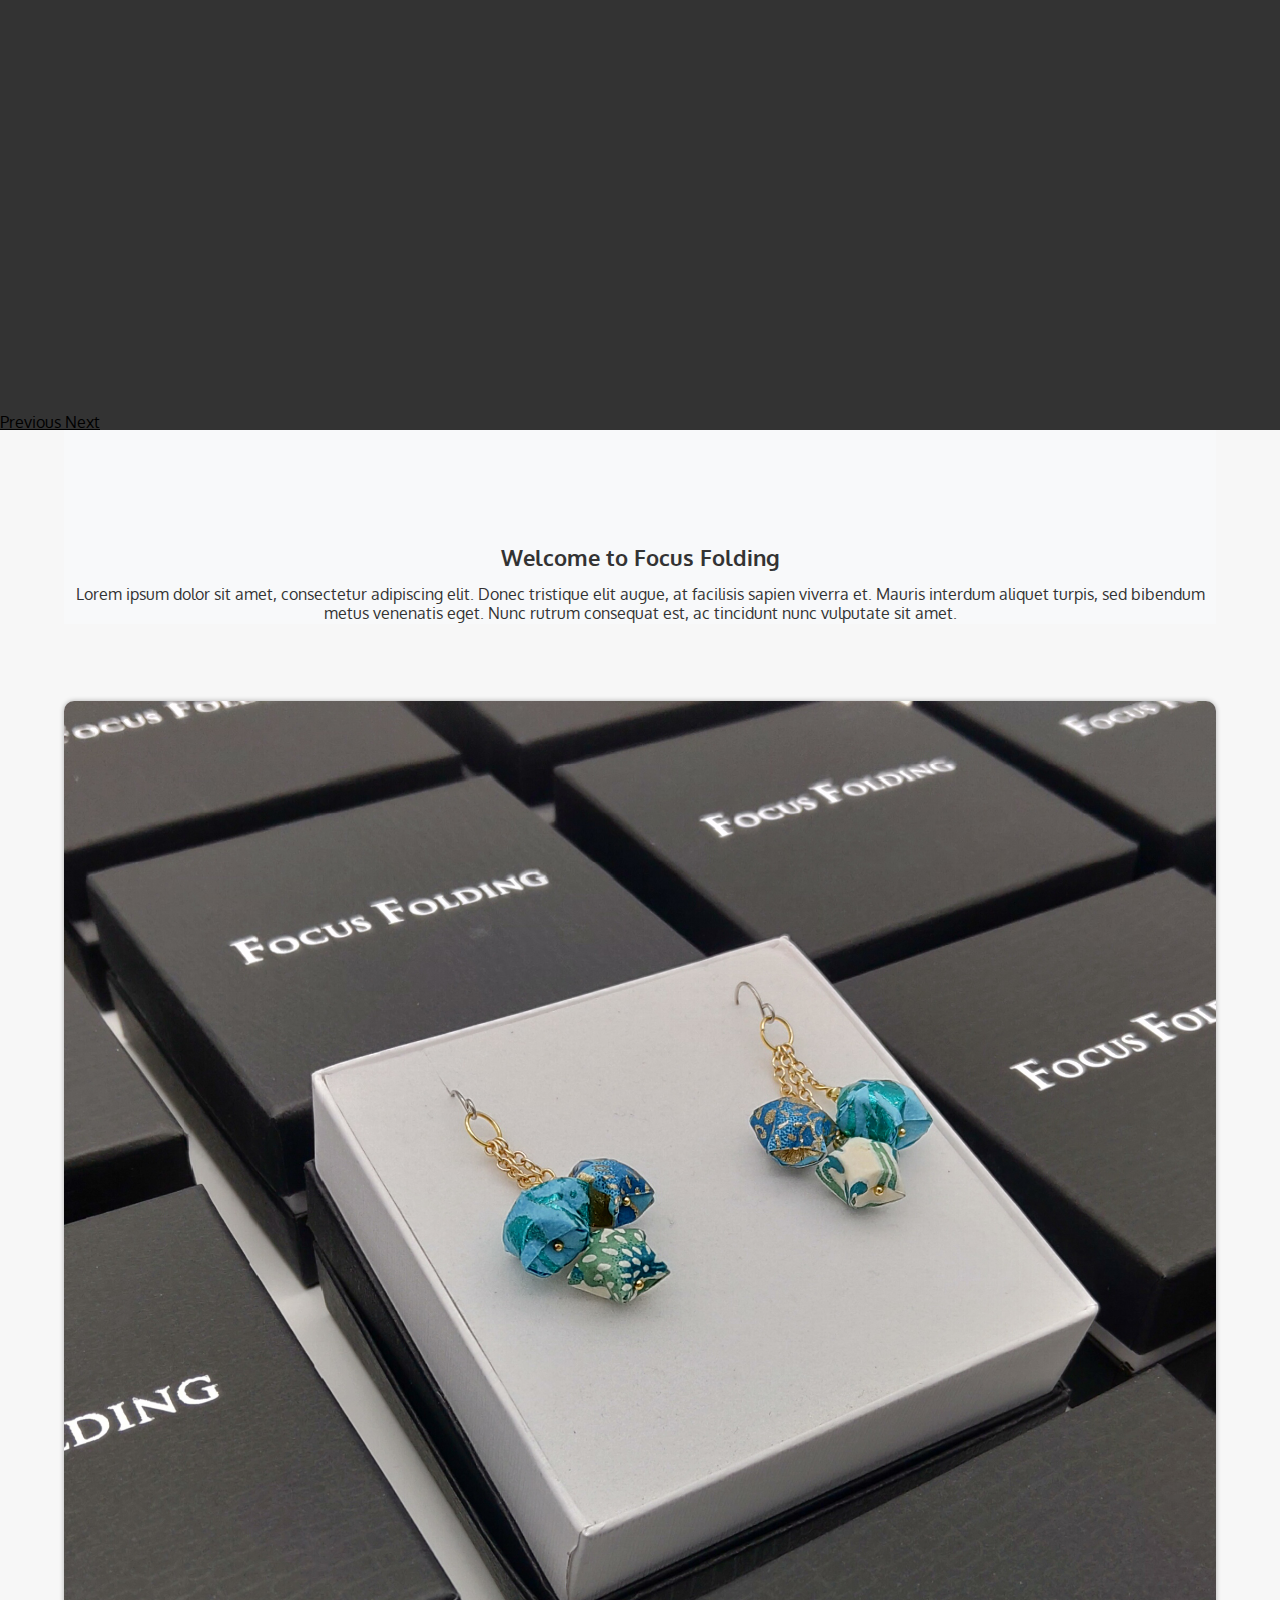
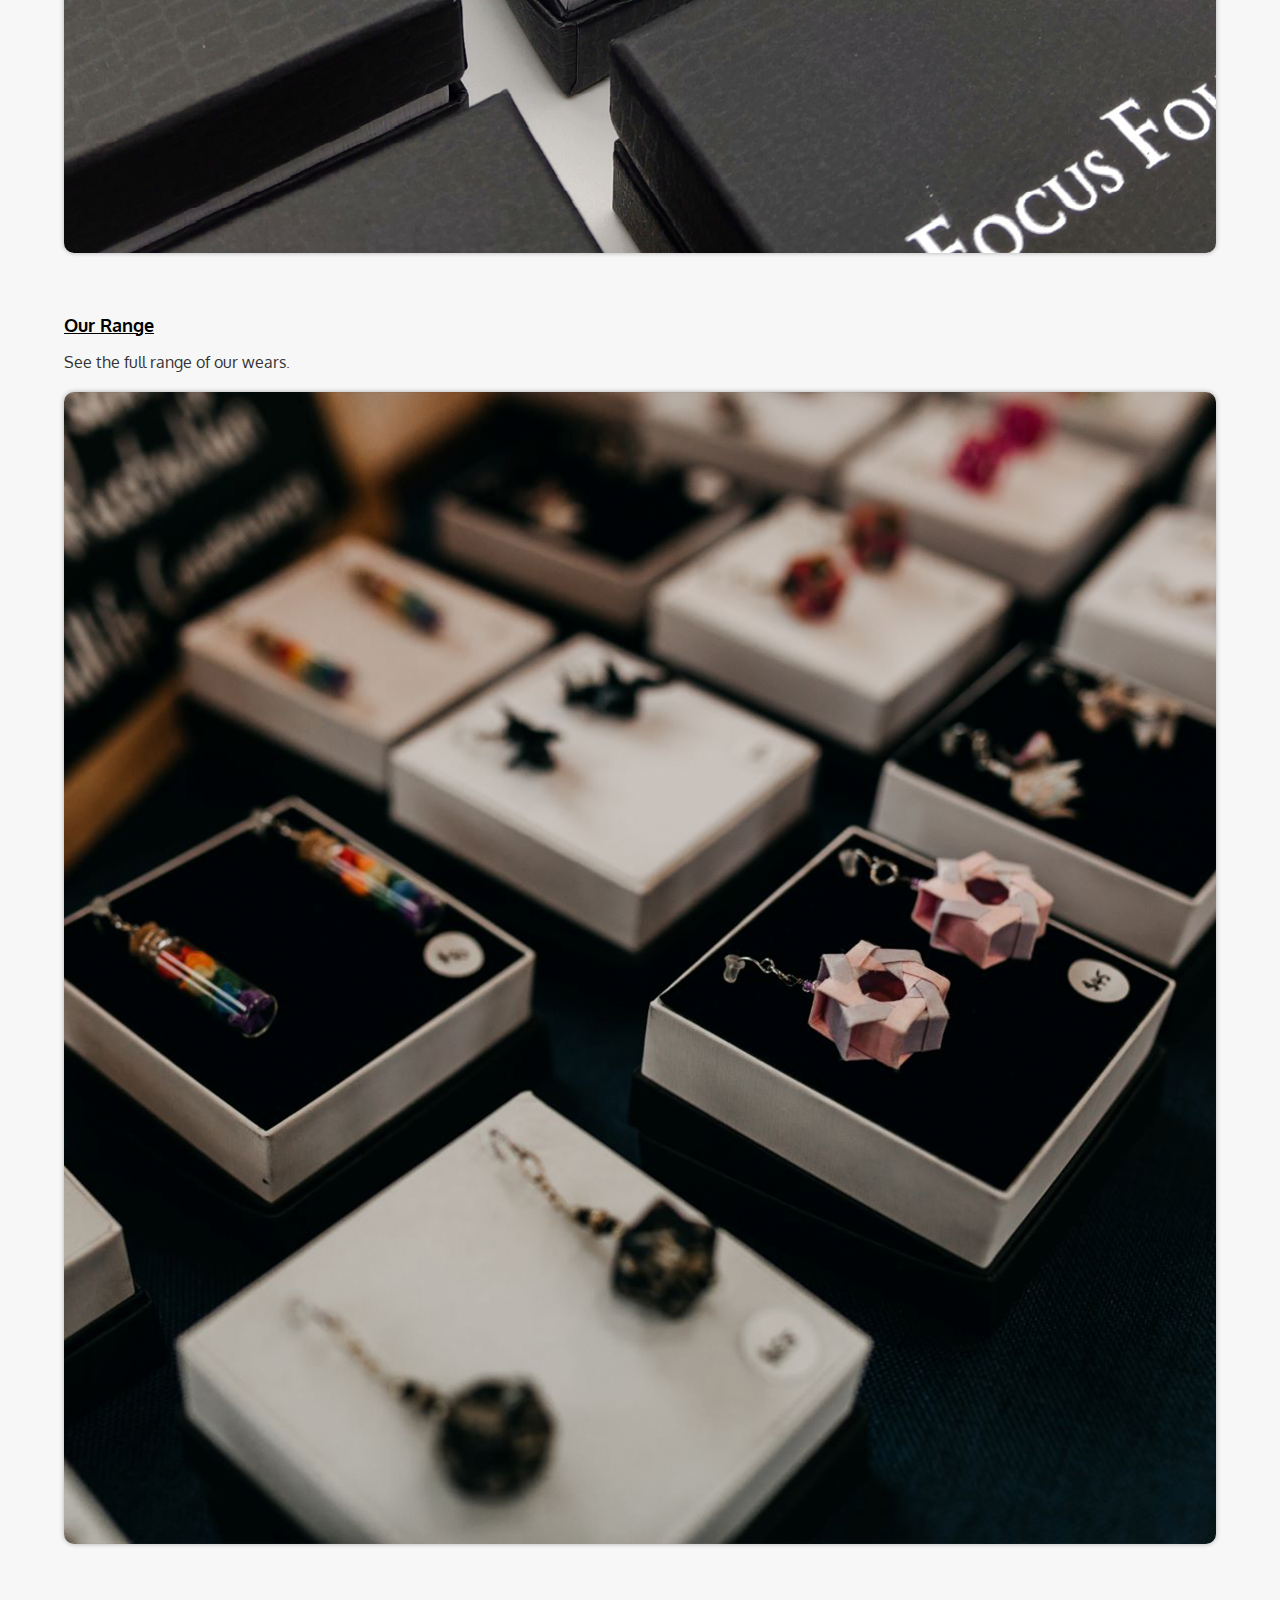
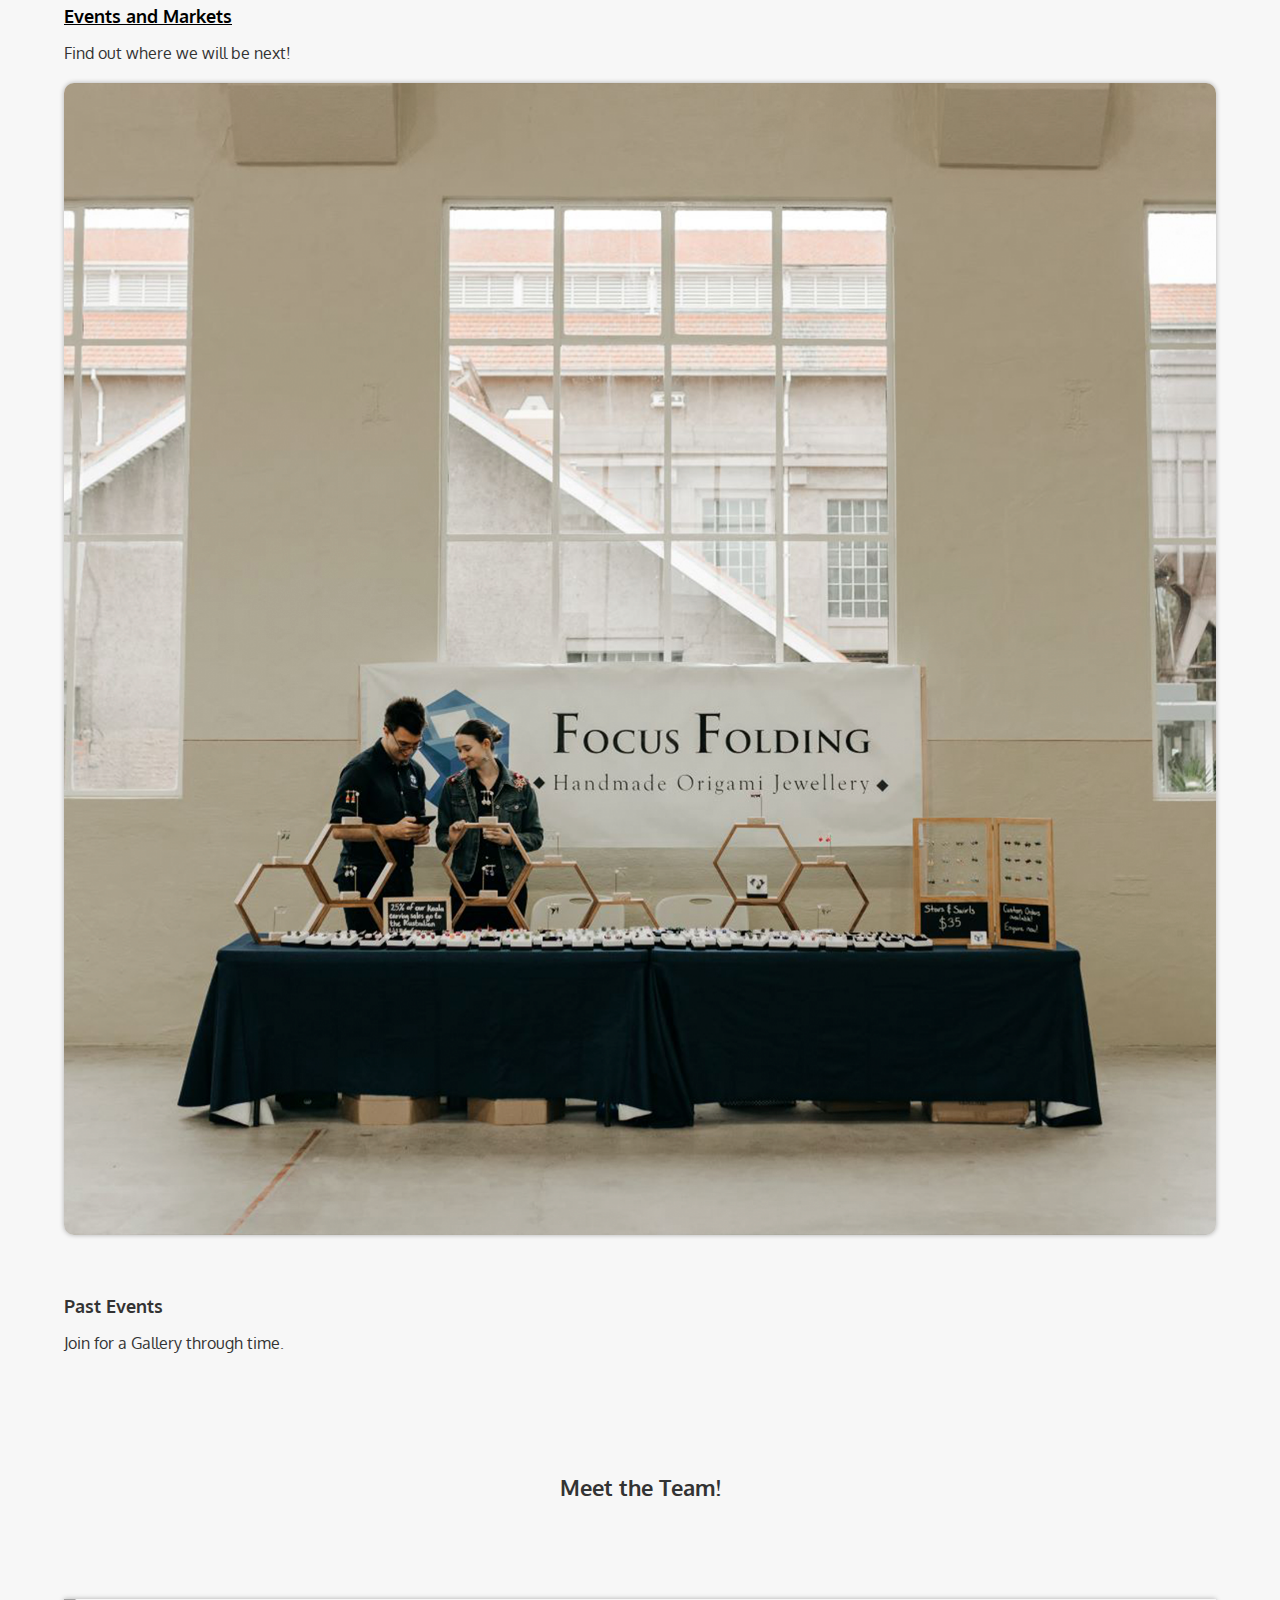
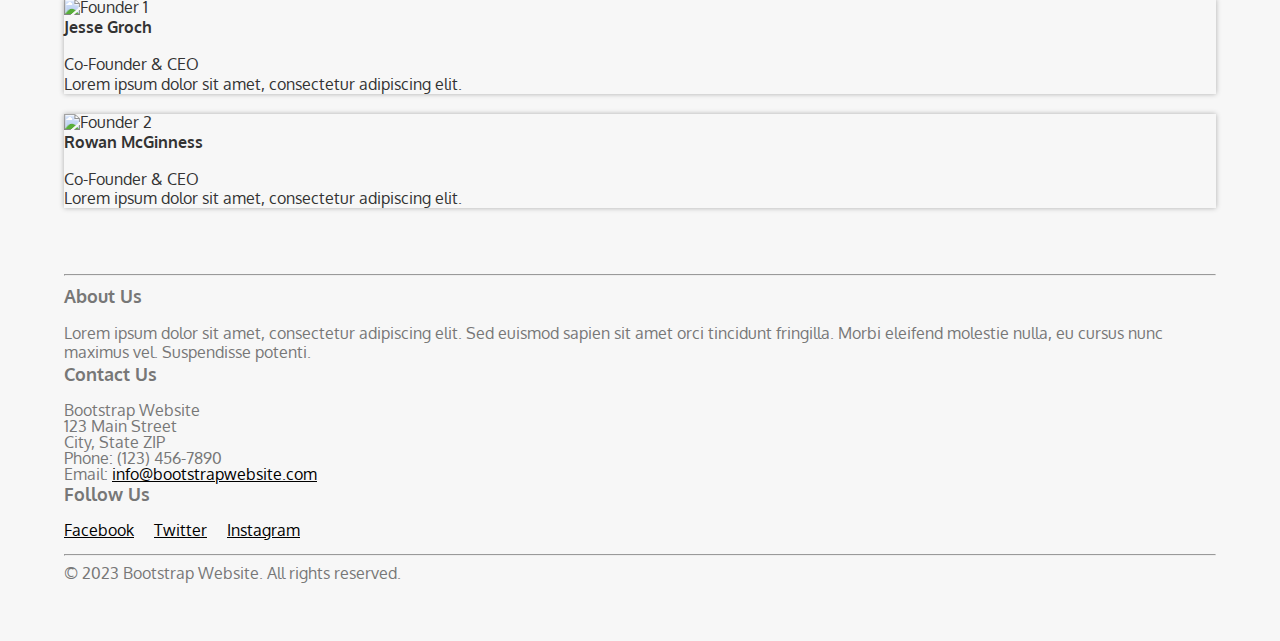
==== commit 7477517a: "event page created" ====
--- a/project-2/index.html
+++ b/project-2/index.html
@@ -31,7 +31,7 @@
 				  <a class="nav-link" href="assets/shop.html">Shop</a>
 				</li>
 				<li class="nav-item">
-				  <a class="nav-link" href="#">Events</a>
+				  <a class="nav-link" href="assets/events.html">Events</a>
 				</li>
 				<li class="nav-item">
 				  <a class="nav-link" href="#">Gallery</a>
@@ -107,10 +107,10 @@
 		  <p>See the full range of our wears.</p>
 		</div>
 	  </div>
-	  <div class="col-md-4">
+	  <div class="col-md-4"><a href="assets/events.html">
 		<img src="assets/images/flowermarket2021-27.png" alt="Image 2" class="content-image">
 		<div class="content-info">
-		  <h4>Events and Markets</h4>
+		  <h4>Events and Markets</h4></a>
 		  <p>Find out where we will be next!</p>
 		</div>
 	  </div>
@@ -148,7 +148,7 @@
 		  <img src="assets/images/rowan.png" alt="Founder 2" class="card-img-top">
 		  <div class="card-body">
 			<h5 class="card-title">Rowan McGinness</h5>
-			<p class="card-text">Co-Founder & CTO</p>
+			<p class="card-text">Co-Founder & CEO</p>
 			<p class="card-text">Lorem ipsum dolor sit amet, consectetur adipiscing elit.</p>
 		  </div>
 		</div>
@@ -156,6 +156,11 @@
 	</div>
   </div>
 </div>  
+
+
+
+
+
 
 
 
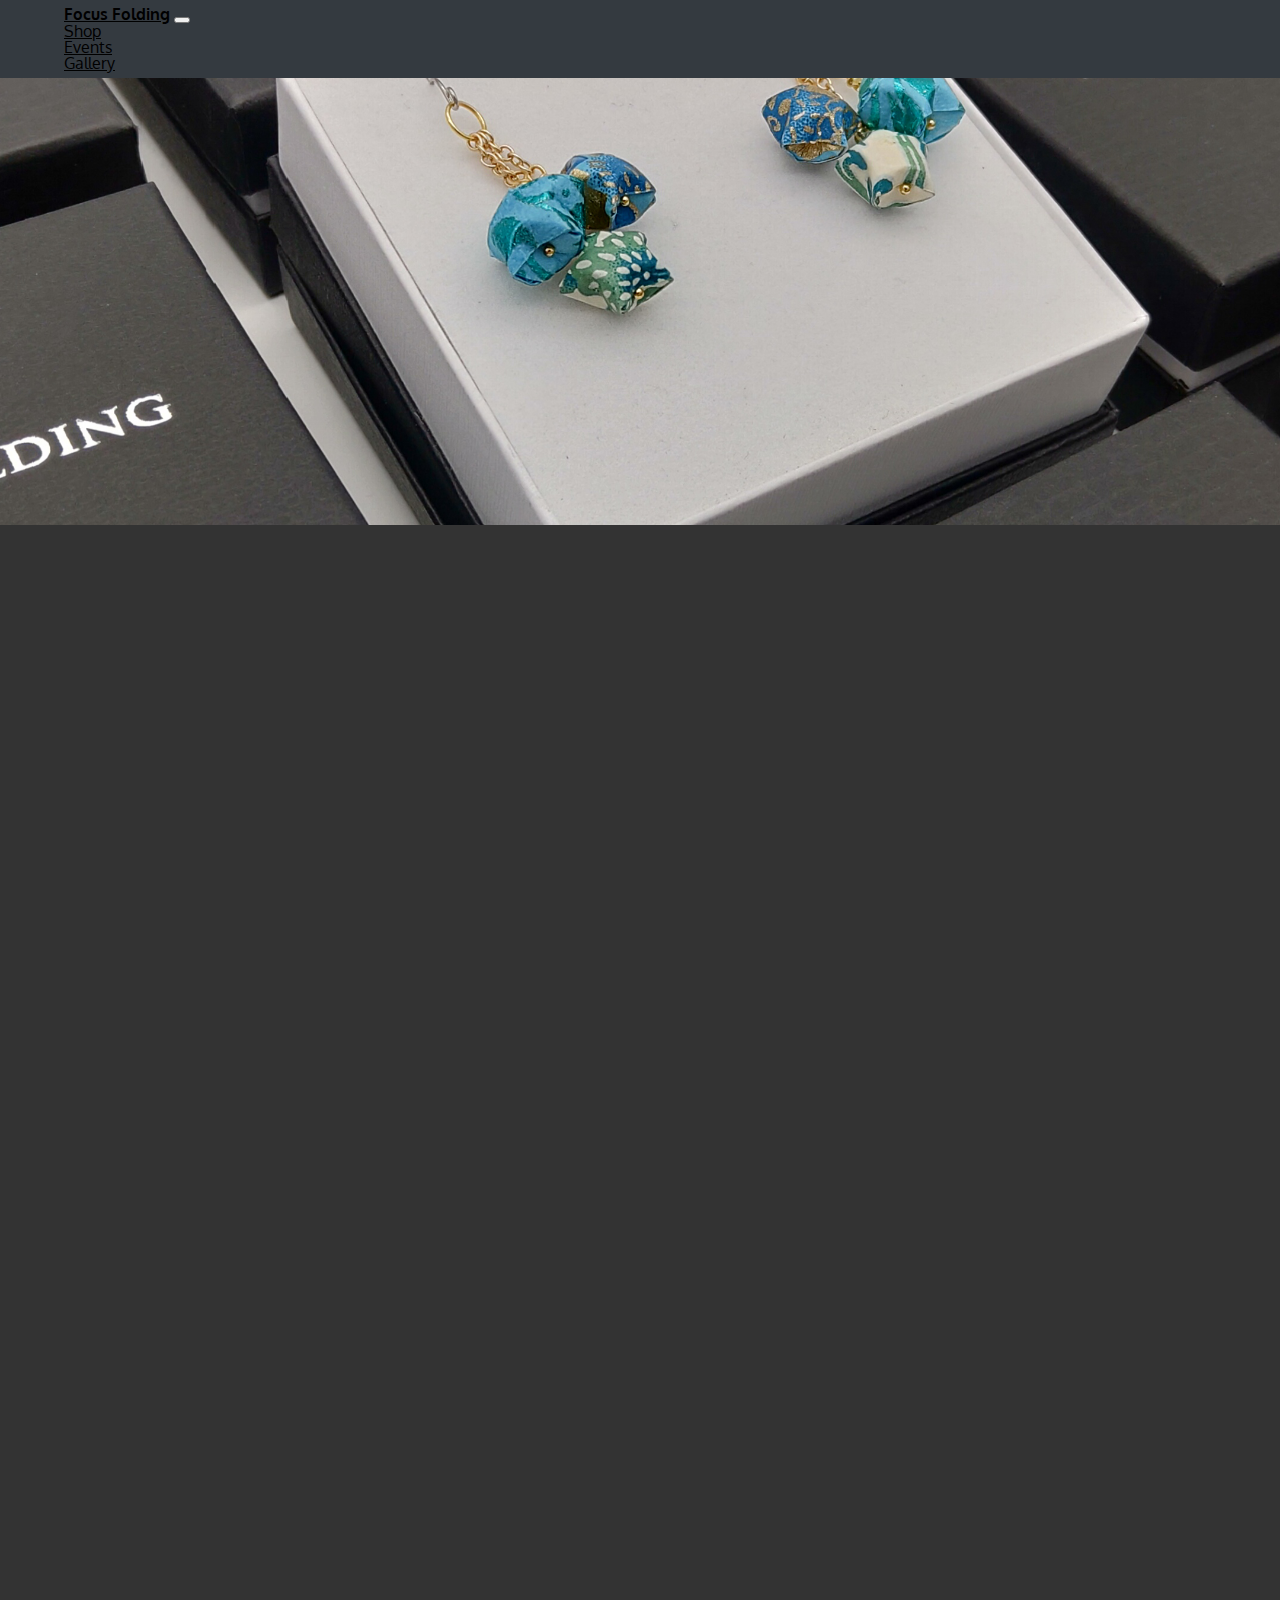
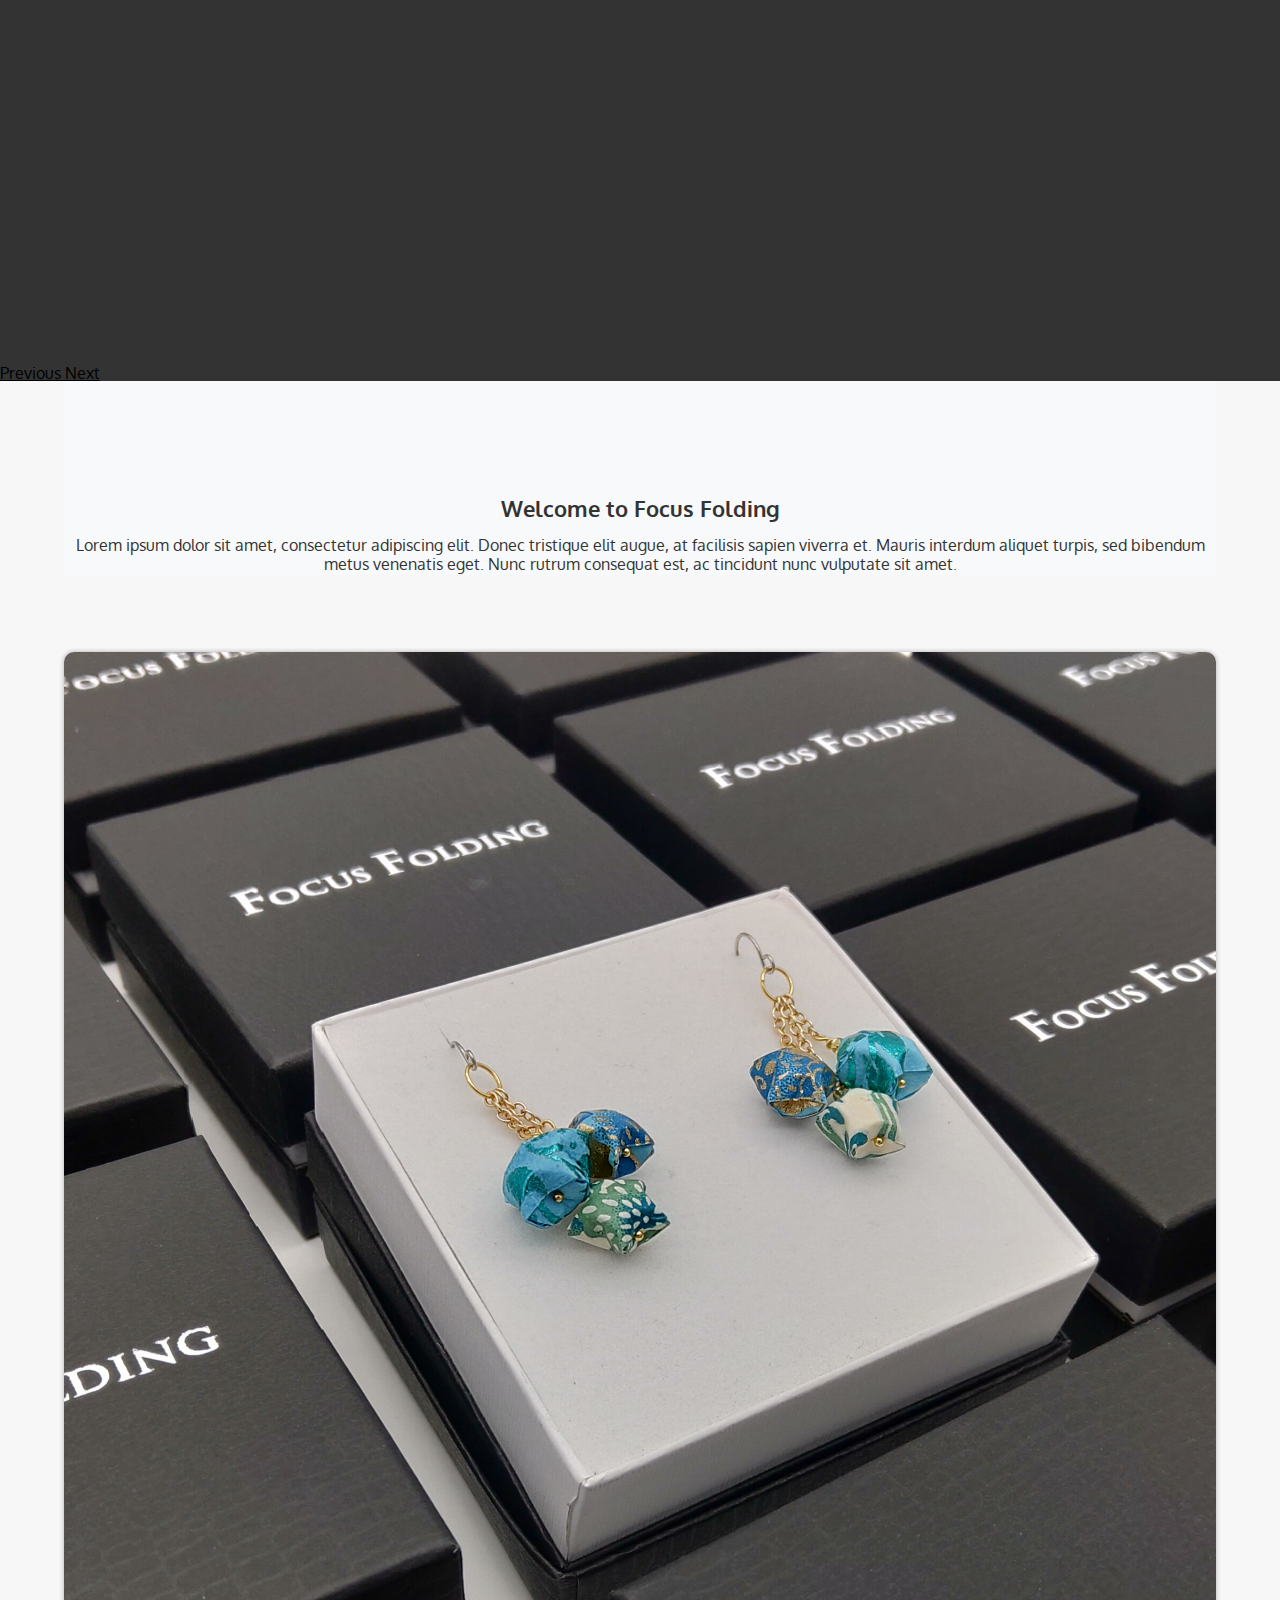
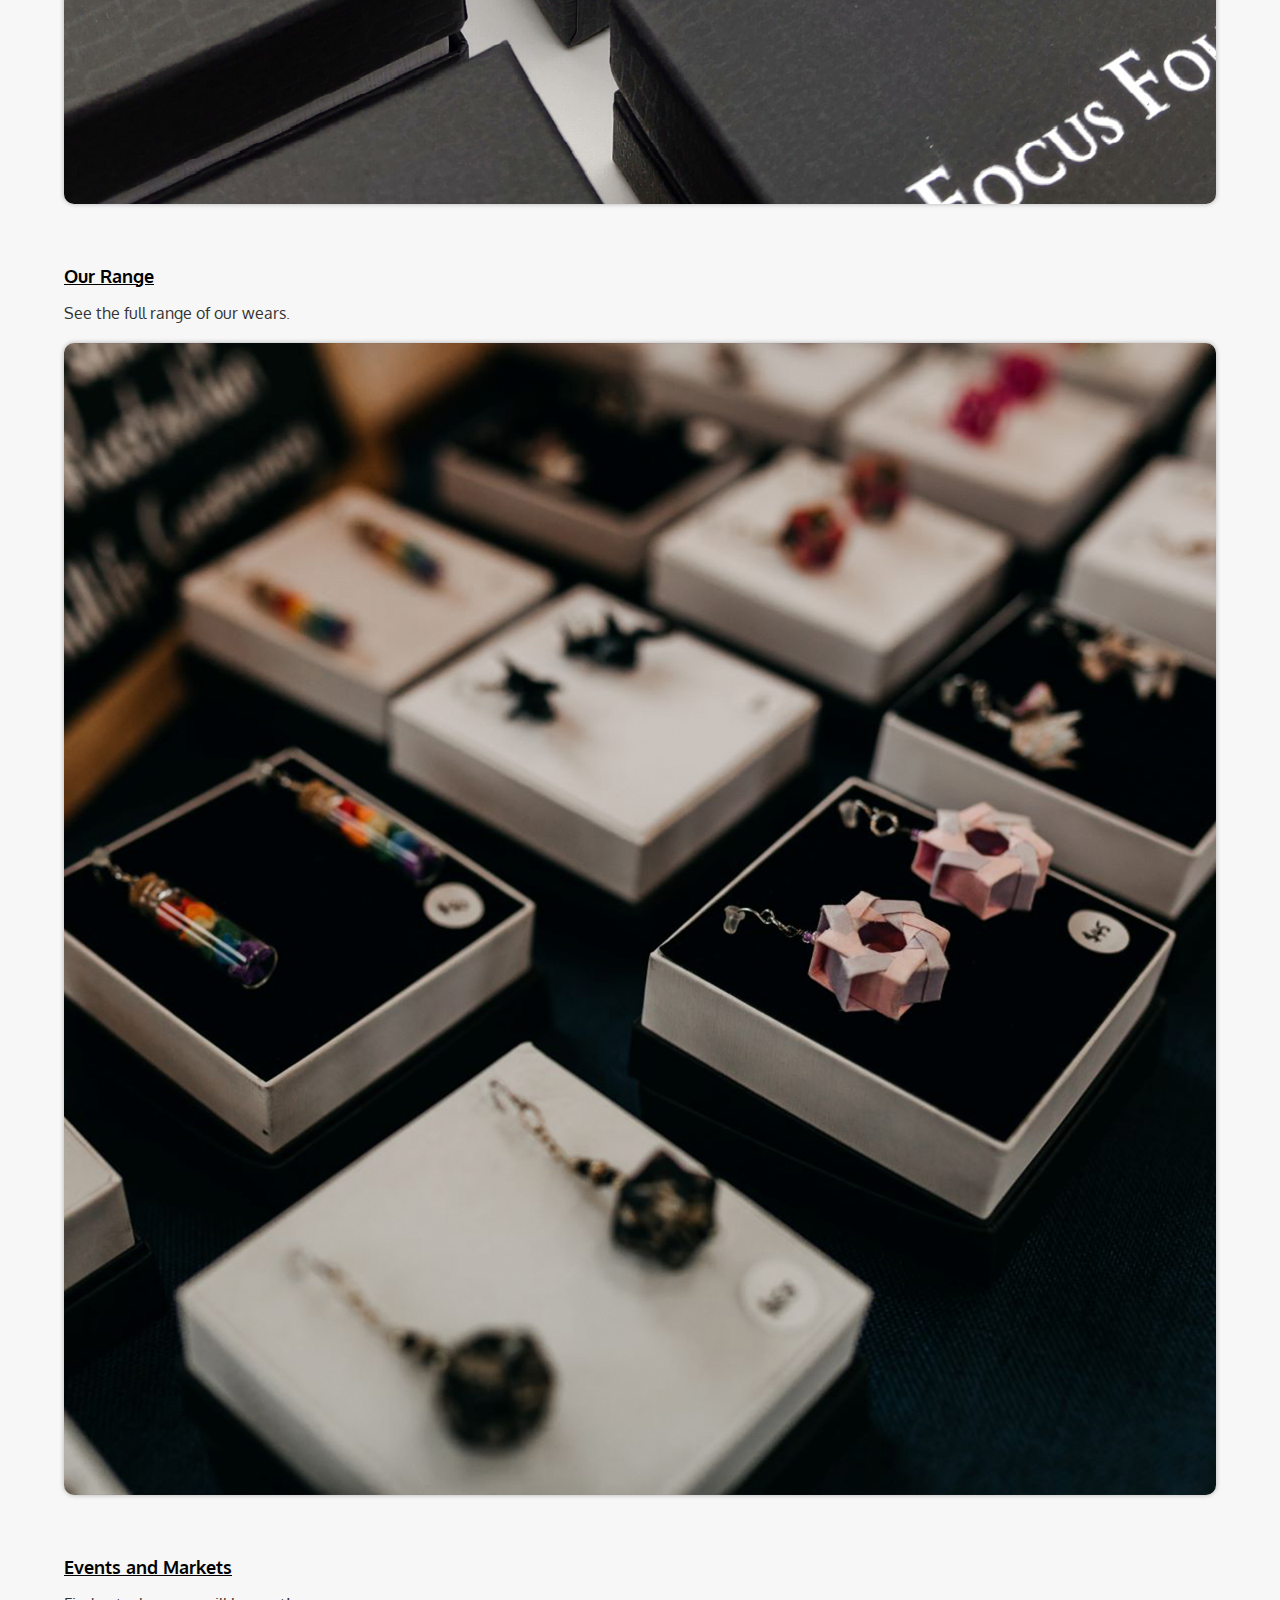
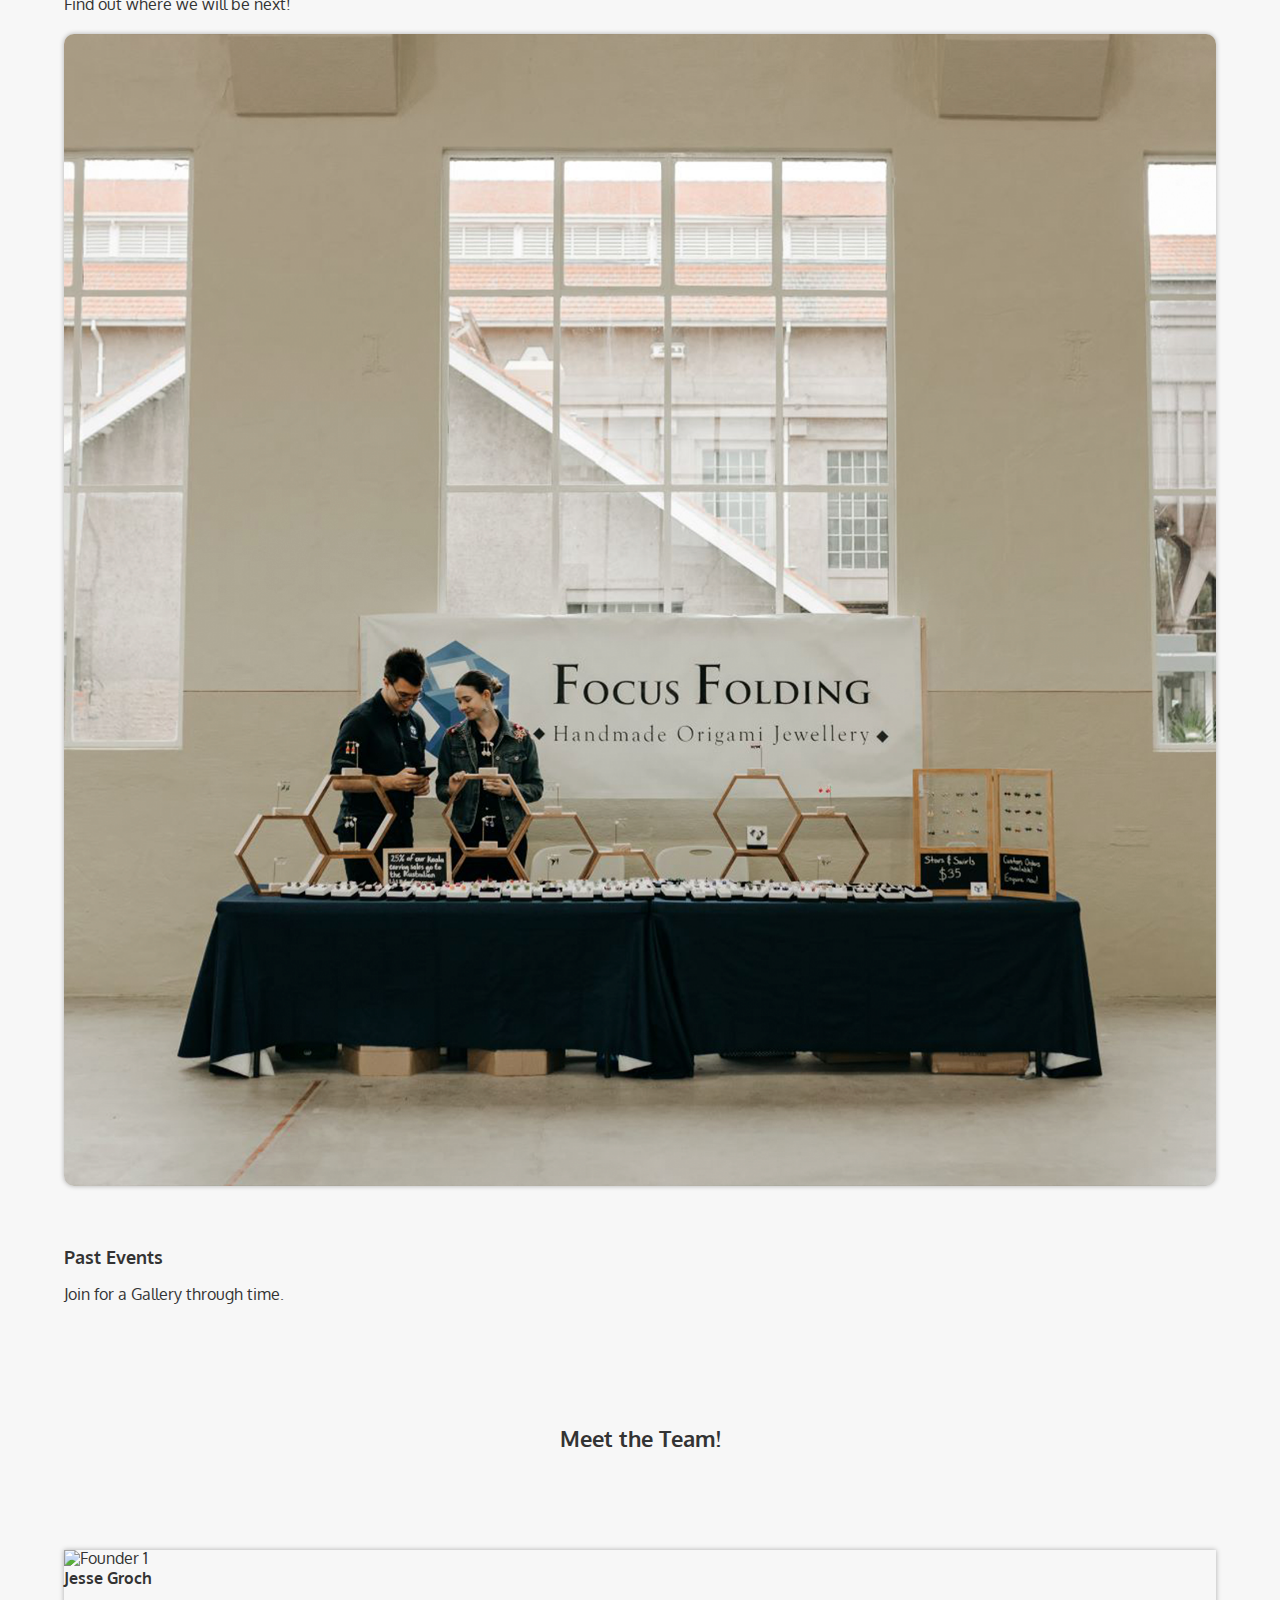
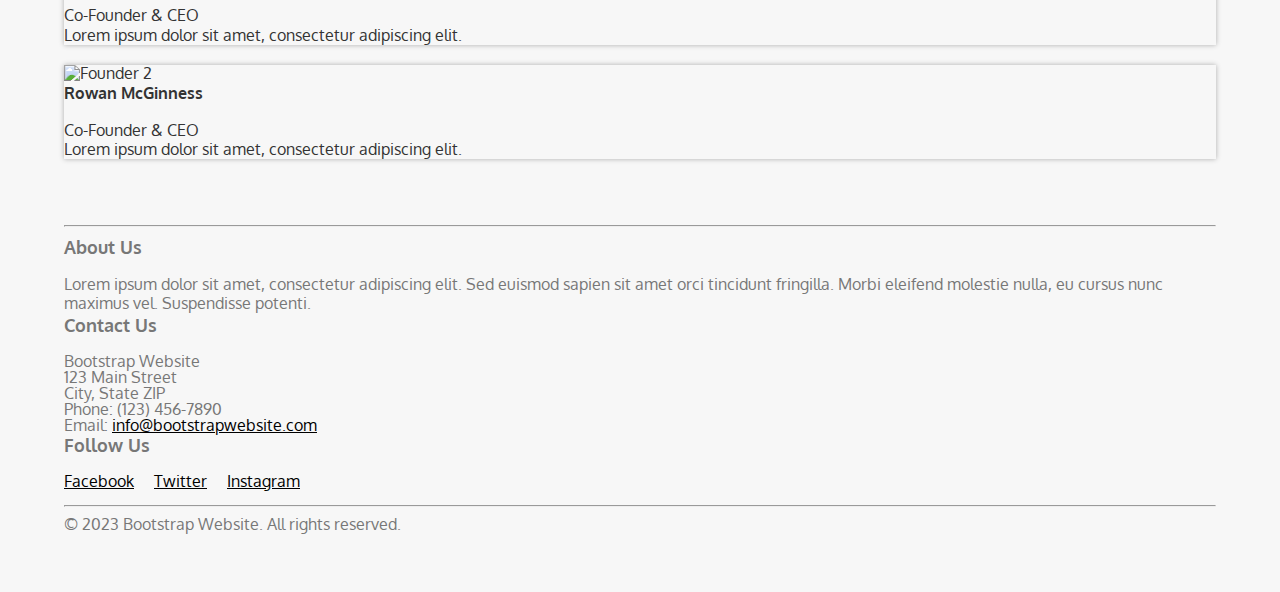
==== commit 5e7c186b: "created gallery page" ====
--- a/project-2/index.html
+++ b/project-2/index.html
@@ -24,9 +24,9 @@
 			</button>
 			<div class="collapse navbar-collapse" id="navbarNav">
 			  <ul class="navbar-nav ml-auto">
-				<li class="nav-item">
+				<!-- <li class="nav-item">
 				  <a class="nav-link" href="#">Home</a>
-				</li>
+				</li> -->
 				<li class="nav-item">
 				  <a class="nav-link" href="assets/shop.html">Shop</a>
 				</li>
@@ -34,14 +34,23 @@
 				  <a class="nav-link" href="assets/events.html">Events</a>
 				</li>
 				<li class="nav-item">
-				  <a class="nav-link" href="#">Gallery</a>
+				  <a class="nav-link" href="assets/gallery.html">Gallery</a>
 				</li>
 			  </ul>
 			</div>
 		  </nav>
-	</header>
+
+		  <div class="spacer">
+		  <p>Focus Folding</p>
+		  </div>
+
+
+</header>
 
 	<main>
+
+
+
 		 <!-- Hero Image Area -->
 
 
--- a/project-2/assets/css/styles.css
+++ b/project-2/assets/css/styles.css
@@ -115,6 +115,7 @@
   .card:hover {
     transform: scale(1.1);
 	box-shadow: 0 0 20px rgba(0, 0, 0, 0.5);
+	z-index: 1;
   }
 
   /* Hero Carousel */
@@ -151,10 +152,18 @@
 
   /* Navigation */
   
+  .spacer {
+	padding: 1% 0% 1% 5%;
+  }
+
   .navbar {
     background-color: #343a40;
     border-radius: 0;
 	padding: .5% 0% .5% 5%;
+	position: fixed;
+	top: 0; 
+	width: 100%;
+	z-index: 1;
   }
   
   .navbar-brand {
@@ -173,8 +182,15 @@
 
   /* hero image */
 
-  .hero-image {
+  .hero-image-shop {
 	background-image: url('../images/banner.jpg');
+	background-size: cover;
+	background-position: center;
+	height: 30em;
+  }
+
+  .hero-image-event {
+	background-image: url('../images/shop-banner.png');
 	background-size: cover;
 	background-position: center;
 	height: 30em;
@@ -186,6 +202,62 @@
 	background-position: center;
 	height: 30em;
   }
+
+/* gallery */
+
+.g {
+	box-sizing: border-box;
+  }
+  
+  img {
+	max-width: 100%;
+	vertical-align: top;
+  }
+  
+  .gallery {
+	display: flex;
+	margin: 10px auto;
+	max-width: 800px;
+	position: relative;
+	padding-top: 66.6666666667%;
+  }
+  @media screen and (min-width: 820px) {
+	.gallery {
+	  padding-top: 400px;
+	}
+  }
+  .gallery__img {
+	position: absolute;
+	top: 0;
+	left: 0;
+	opacity: 0;
+	transition: opacity 0.3s ease-in-out;
+  }
+  .gallery__thumb {
+	padding-top: 6px;
+	margin: 6px;
+	display: block;
+  }
+  .gallery__selector {
+	position: absolute;
+	opacity: 0;
+	visibility: hidden;
+  }
+  .gallery__selector:checked + .gallery__img {
+	opacity: 1;
+  }
+  .gallery__selector:checked ~ .gallery__thumb > img {
+	box-shadow: 0 0 0 3px #333;
+  }
+	
+  .gallery-2 {
+	display: flex;
+	margin: 10px auto;
+	max-width: 800px;
+	position: relative;
+	padding-top: 0em;
+  } 
+
 
   /* Footer */
   
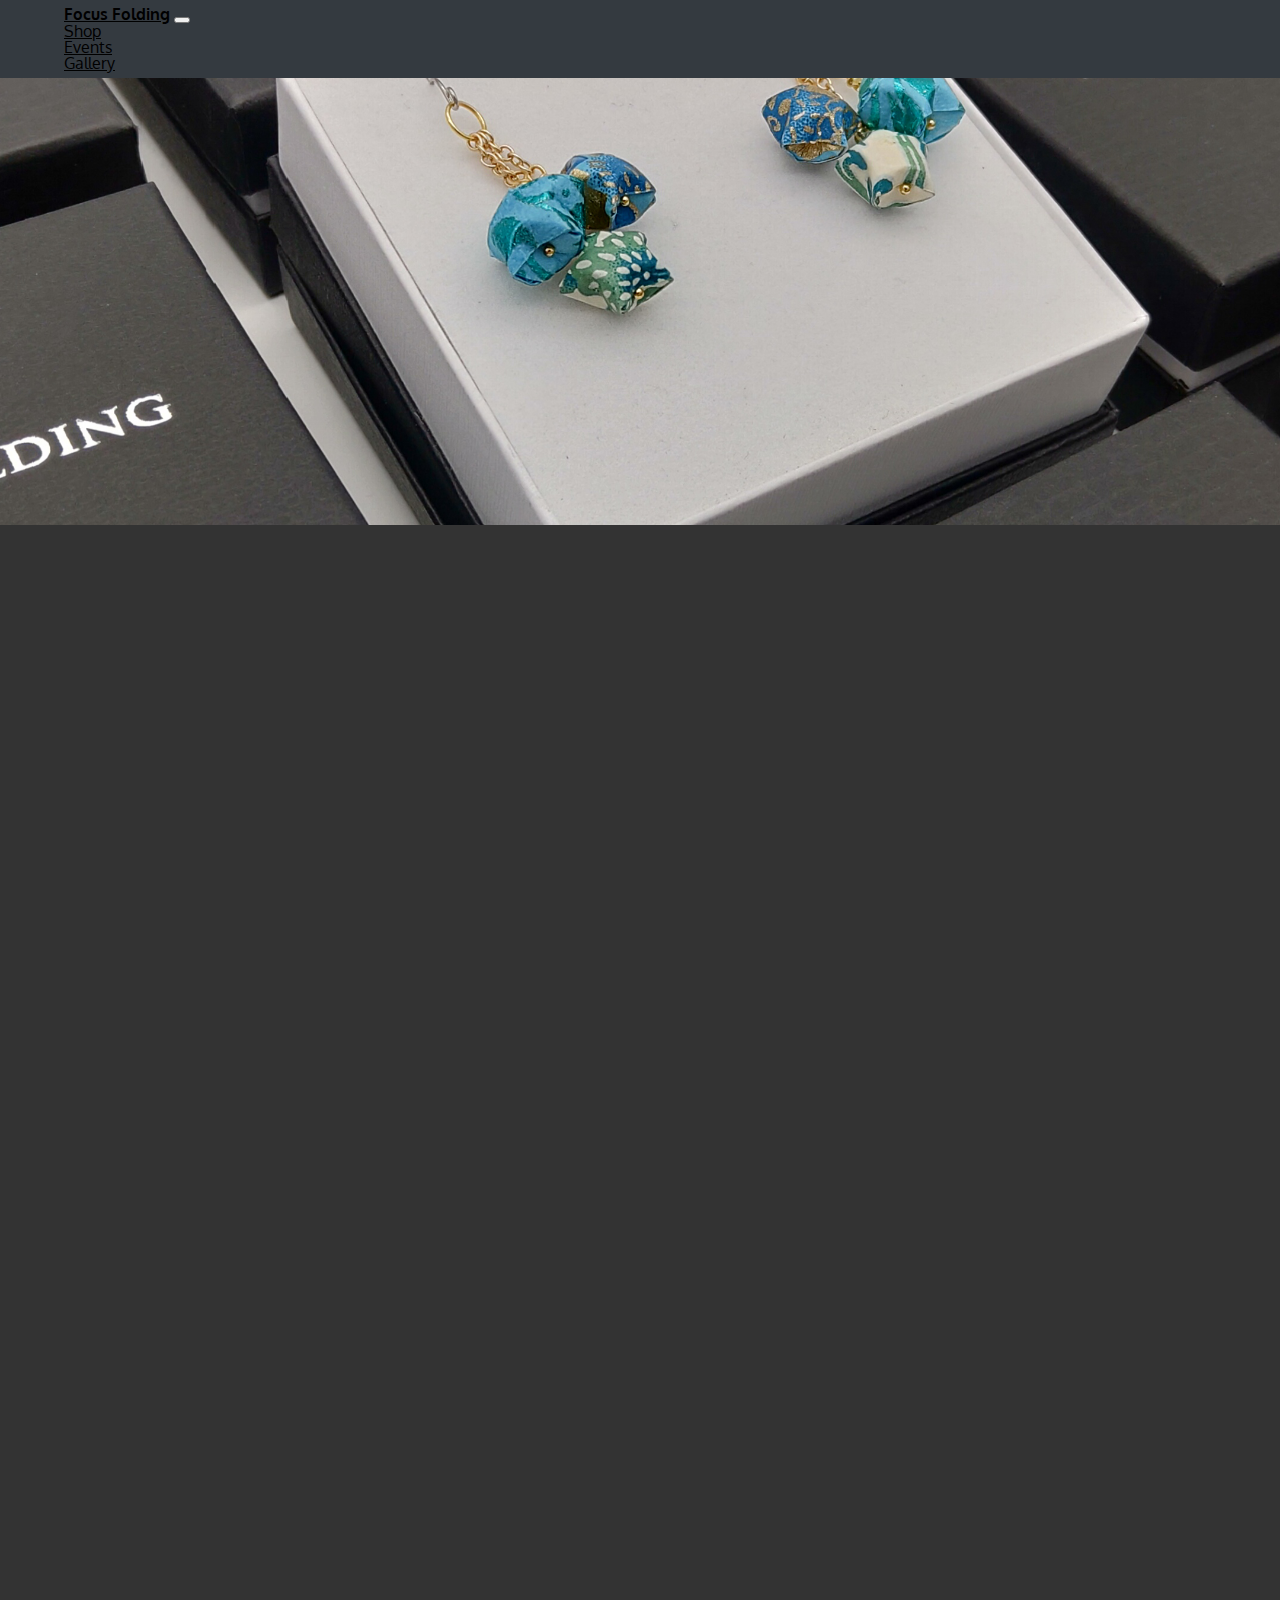
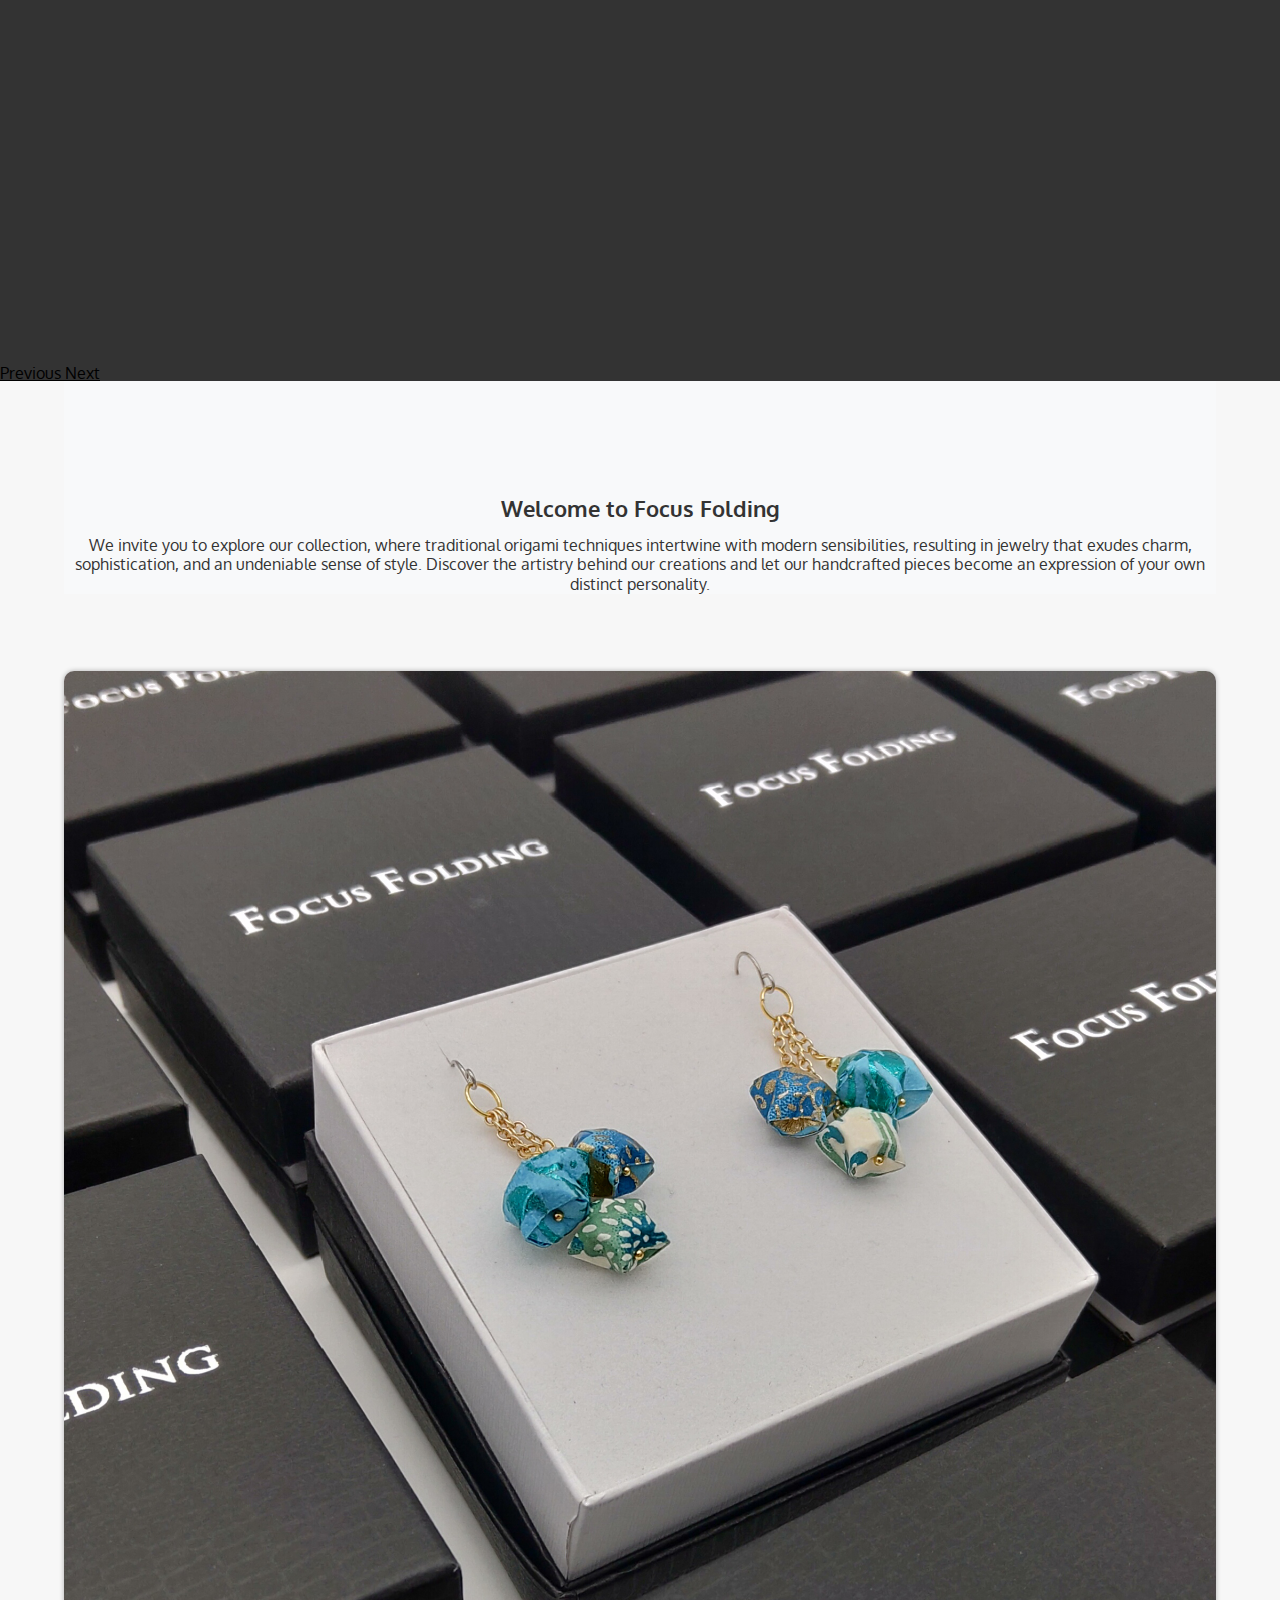
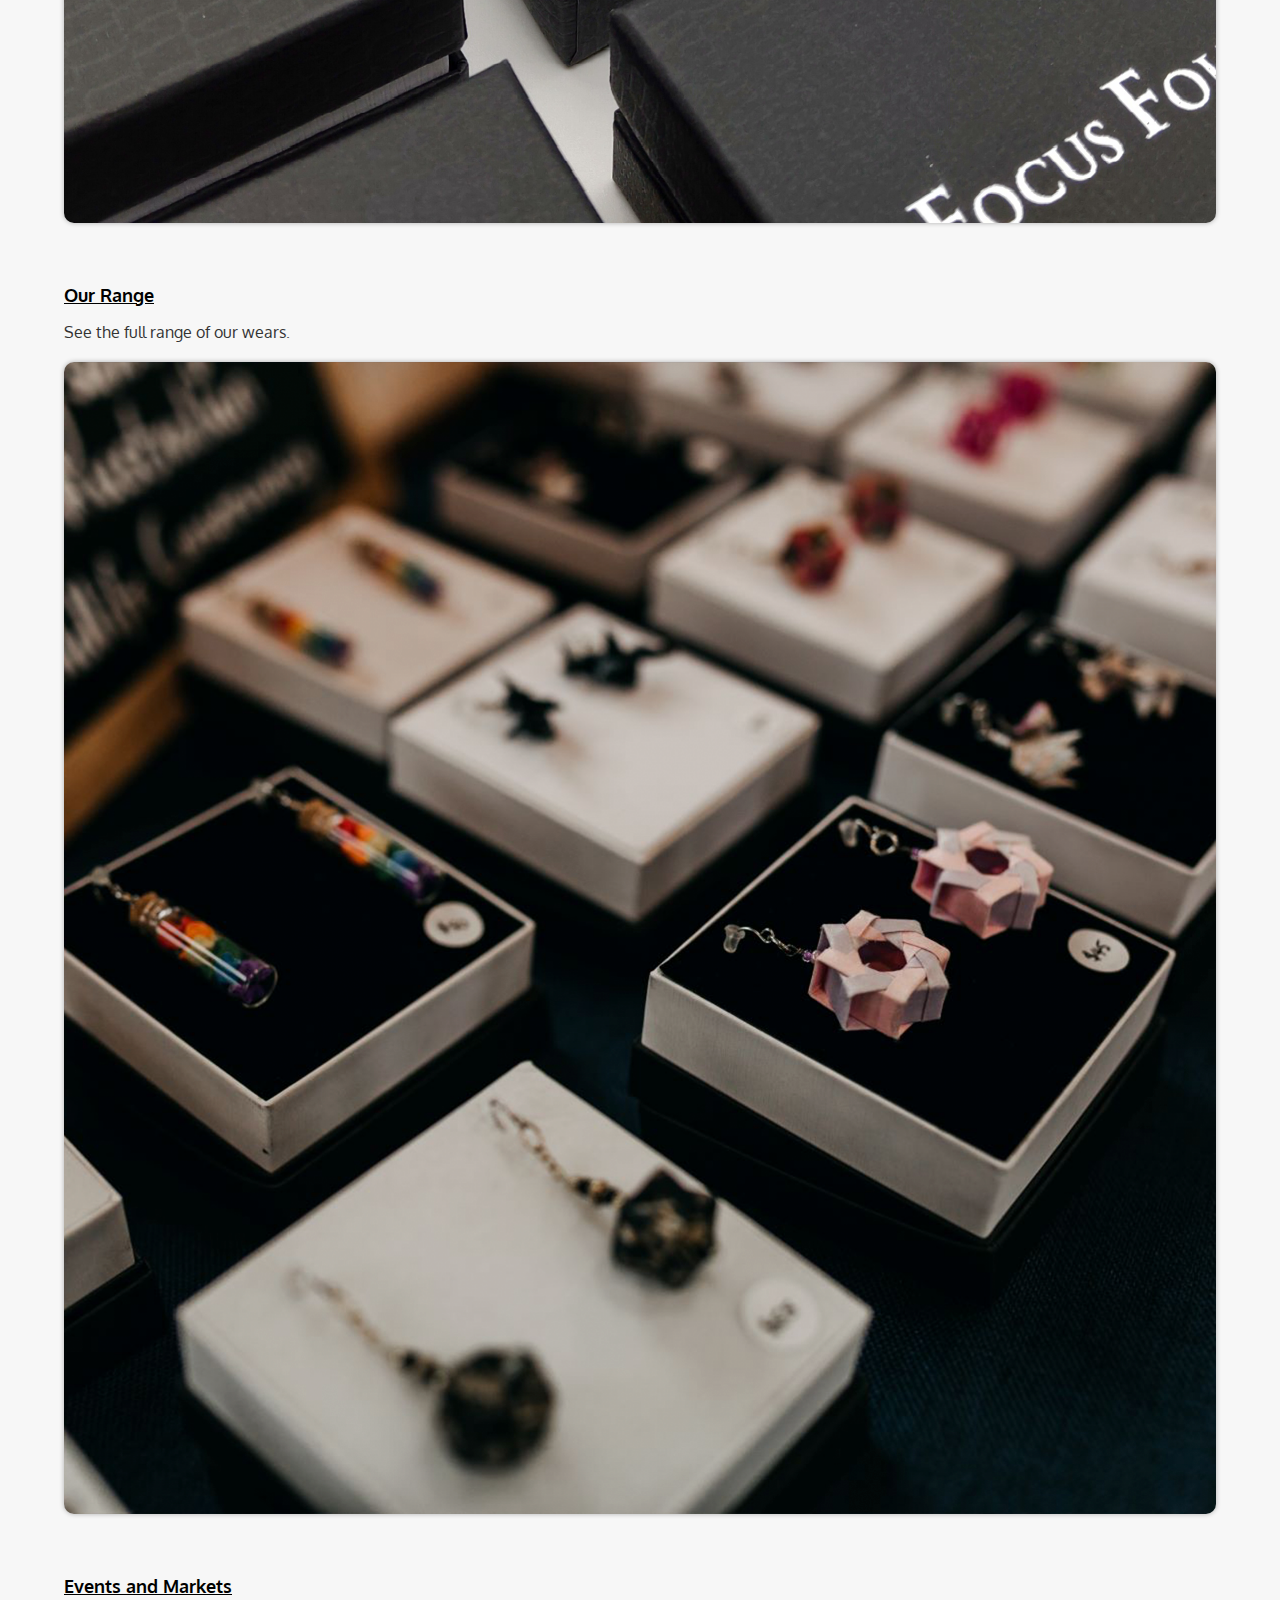
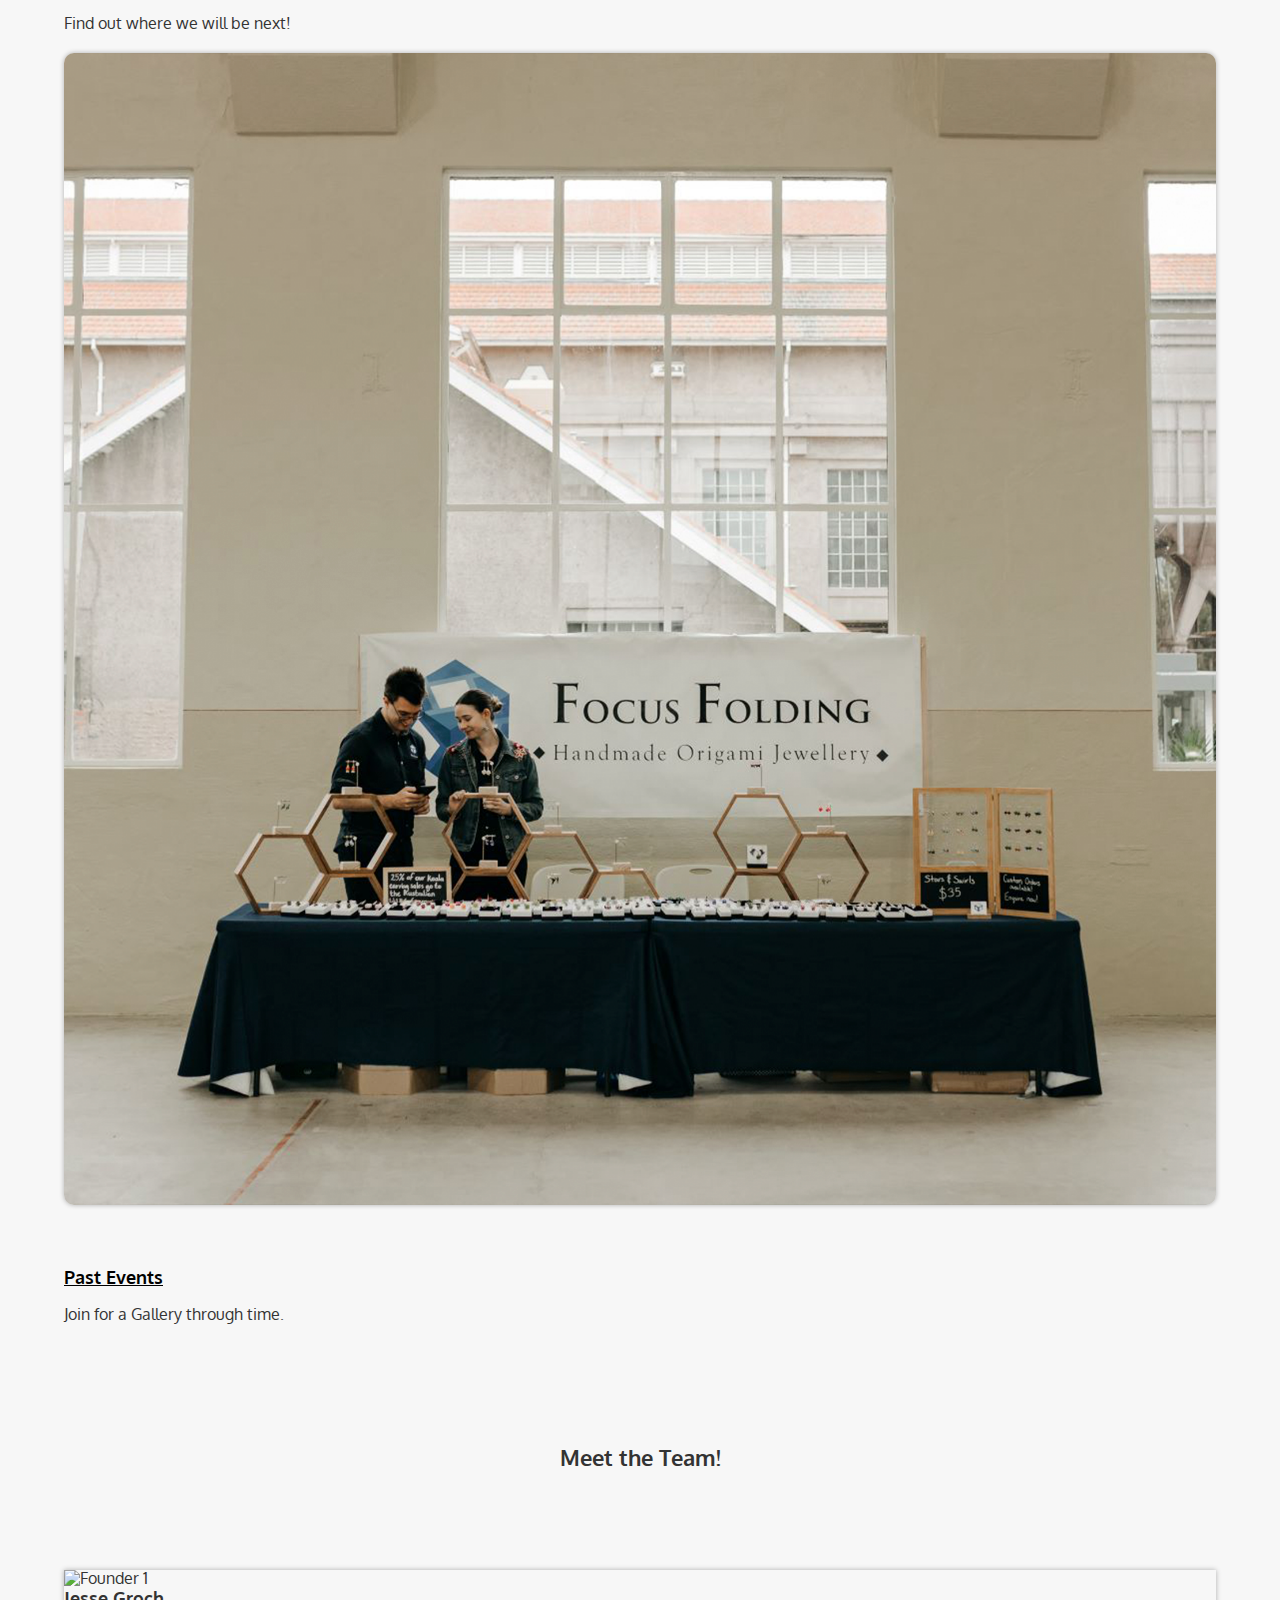
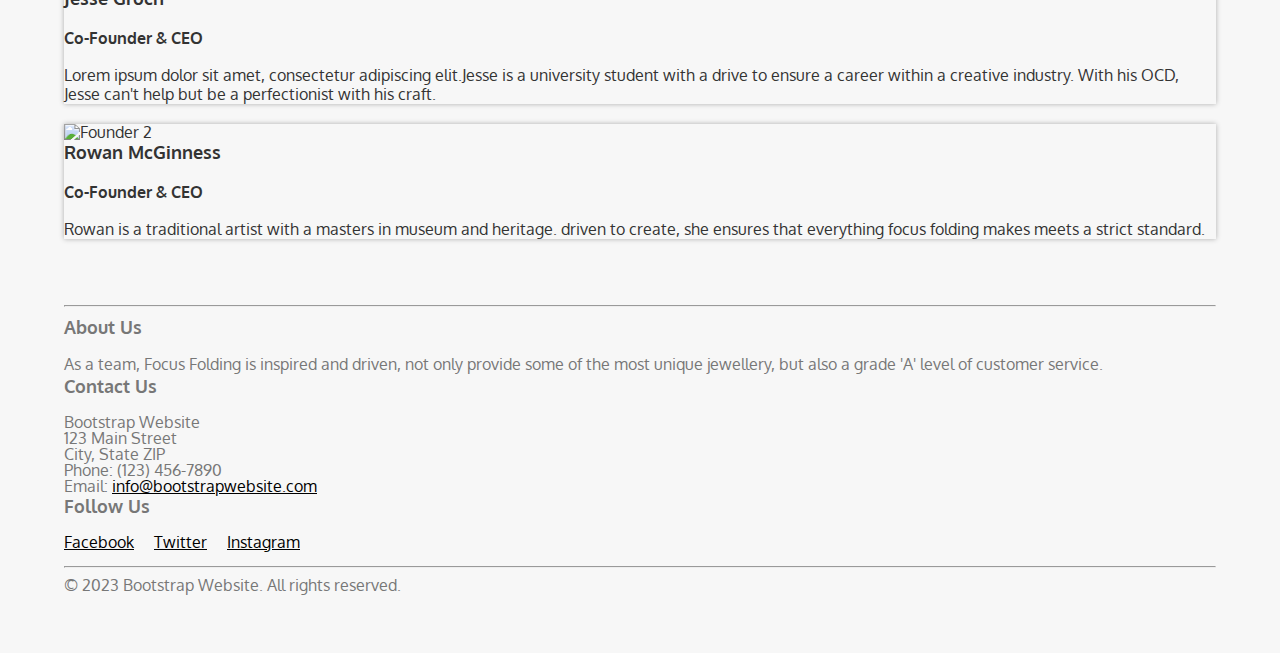
==== commit c425637f: "This should be everything untill the readme file" ====
--- a/project-2/index.html
+++ b/project-2/index.html
@@ -13,6 +13,10 @@
 	<link rel="preconnect" href="https://fonts.googleapis.com">
 	<link rel="preconnect" href="https://fonts.gstatic.com" crossorigin>
 	<link href="https://fonts.googleapis.com/css2?family=Oxygen:wght@300;400;700&display=swap" rel="stylesheet">
+	<link rel="apple-touch-icon" sizes="180x180" href="assets/images/favicon_io/apple-touch-icon.png">
+	<link rel="icon" type="image/png" sizes="32x32" href="assets/images/favicon_io/favicon-32x32.png">
+	<link rel="icon" type="image/png" sizes="16x16" href="assets/images/favicon_io/favicon-16x16.png">
+	<link rel="manifest" href="assets/images/favicon_io/site.webmanifest">
 </head>
 <body>
 	<header>
@@ -98,7 +102,7 @@
       <div class="col-md-8 offset-md-2">
         <div class="intro-text">
           <h2>Welcome to Focus Folding</h2>
-          <p>Lorem ipsum dolor sit amet, consectetur adipiscing elit. Donec tristique elit augue, at facilisis sapien viverra et. Mauris interdum aliquet turpis, sed bibendum metus venenatis eget. Nunc rutrum consequat est, ac tincidunt nunc vulputate sit amet.</p>
+          <p>We invite you to explore our collection, where traditional origami techniques intertwine with modern sensibilities, resulting in jewelry that exudes charm, sophistication, and an undeniable sense of style. Discover the artistry behind our creations and let our handcrafted pieces become an expression of your own distinct personality.</p>
         </div>
       </div>
     </div>
@@ -123,10 +127,10 @@
 		  <p>Find out where we will be next!</p>
 		</div>
 	  </div>
-	  <div class="col-md-4">
+	  <div class="col-md-4"><a href="assets/gallery.html">
 		<img src="assets/images/flowermarket2021-30.png" alt="Image 3" class="content-image">
 		<div class="content-info">
-		  <h4>Past Events</h4>
+		  <h4>Past Events</h4></a>
 		  <p>Join for a Gallery through time.</p>
 		</div>
 	  </div>
@@ -146,9 +150,10 @@
 		<div class="card">
 		  <img src="assets/images/ryan-photos-cropped-1.jpg" alt="Founder 1" class="card-img-top">
 		  <div class="card-body">
-			<h5 class="card-title">Jesse Groch</h5>
-			<p class="card-text">Co-Founder & CEO</p>
-			<p class="card-text">Lorem ipsum dolor sit amet, consectetur adipiscing elit.</p>
+			<h4 class="card-title">Jesse Groch</h4>
+			<h5 class="card-text">Co-Founder & CEO</h5>
+			<p class="card-text">Lorem ipsum dolor sit amet, consectetur adipiscing elit.Jesse is a university student with a drive to ensure a career within a creative industry.
+				With his OCD, Jesse can't help but be a perfectionist with his craft.</p>
 		  </div>
 		</div>
 	  </div>
@@ -156,9 +161,10 @@
 		<div class="card">
 		  <img src="assets/images/rowan.png" alt="Founder 2" class="card-img-top">
 		  <div class="card-body">
-			<h5 class="card-title">Rowan McGinness</h5>
-			<p class="card-text">Co-Founder & CEO</p>
-			<p class="card-text">Lorem ipsum dolor sit amet, consectetur adipiscing elit.</p>
+			<h4 class="card-title">Rowan McGinness</h4>
+			<h5 class="card-text">Co-Founder & CEO</h5>
+			<p class="card-text">Rowan is a traditional artist with a masters in museum and heritage. 
+				driven to create, she ensures that everything focus folding makes meets a strict standard.</p>
 		  </div>
 		</div>
 	  </div>
@@ -185,7 +191,7 @@
 		<div class="row">
 			<div class="col-md-4">
 				<h4>About Us</h4>
-				<p>Lorem ipsum dolor sit amet, consectetur adipiscing elit. Sed euismod sapien sit amet orci tincidunt fringilla. Morbi eleifend molestie nulla, eu cursus nunc maximus vel. Suspendisse potenti.</p>
+				<p>As a team, Focus Folding is inspired and driven, not only provide some of the most unique jewellery, but also a grade 'A' level of customer service.</p>
 			</div>
 			<div class="col-md-4">
 				<h4>Contact Us</h4>
--- a/project-2/assets/css/styles.css
+++ b/project-2/assets/css/styles.css
@@ -196,6 +196,13 @@
 	height: 30em;
   }
 
+  .hero-image-gallery {
+	background-image: url('../images/hm-banner.png');
+	background-size: cover;
+	background-position: center;
+	height: 30em;
+  }
+
   .hero-carousel .carousel-item {
 	height: 400px;
 	background-size: cover;
@@ -205,59 +212,32 @@
 
 /* gallery */
 
-.g {
-	box-sizing: border-box;
-  }
-  
-  img {
-	max-width: 100%;
-	vertical-align: top;
-  }
-  
-  .gallery {
-	display: flex;
-	margin: 10px auto;
+.gallery-img {
+	height: auto;
+	width: 100%;
+	object-fit: fill;
+  }
+
+  .modal-lg {
 	max-width: 800px;
-	position: relative;
-	padding-top: 66.6666666667%;
-  }
-  @media screen and (min-width: 820px) {
-	.gallery {
-	  padding-top: 400px;
-	}
-  }
-  .gallery__img {
-	position: absolute;
-	top: 0;
-	left: 0;
-	opacity: 0;
-	transition: opacity 0.3s ease-in-out;
-  }
-  .gallery__thumb {
-	padding-top: 6px;
-	margin: 6px;
-	display: block;
-  }
-  .gallery__selector {
-	position: absolute;
-	opacity: 0;
-	visibility: hidden;
-  }
-  .gallery__selector:checked + .gallery__img {
-	opacity: 1;
-  }
-  .gallery__selector:checked ~ .gallery__thumb > img {
-	box-shadow: 0 0 0 3px #333;
-  }
-	
-  .gallery-2 {
-	display: flex;
-	margin: 10px auto;
-	max-width: 800px;
-	position: relative;
-	padding-top: 0em;
-  } 
-
+  }
+
+  .gal {
+    display: grid;
+    grid-template-columns: 1fr 1fr 1fr;
+    padding: 0% 0% 10% 0%;
+    row-gap: 1em;
+    column-gap: 1em;
+}
+
+.gal div{
+    min-height: 20em;
+    display: flex;
+    align-items: center;
+    justify-content: center;
+	height: 25em;
+
+}
 
   /* Footer */
   
@@ -285,5 +265,6 @@
       display: inline-block;
       margin-right: 1em;
     }
+	
   }
   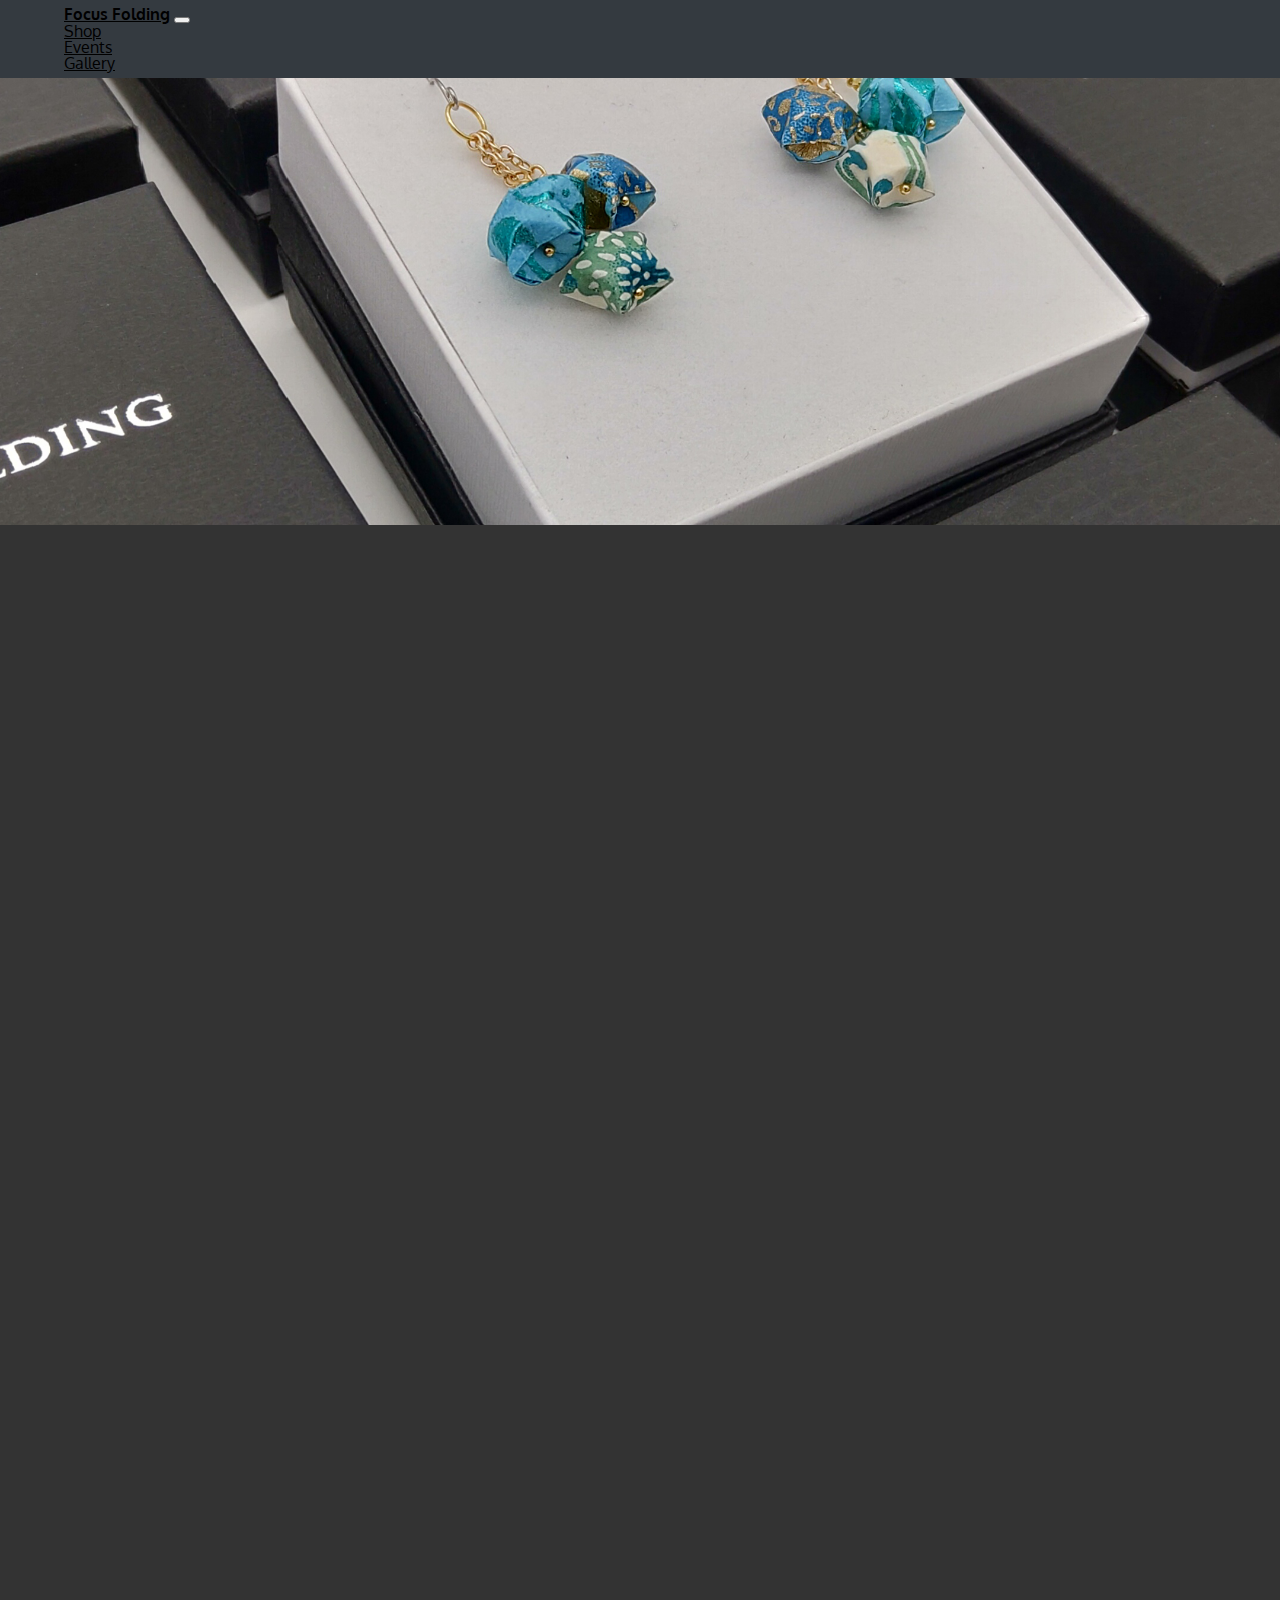
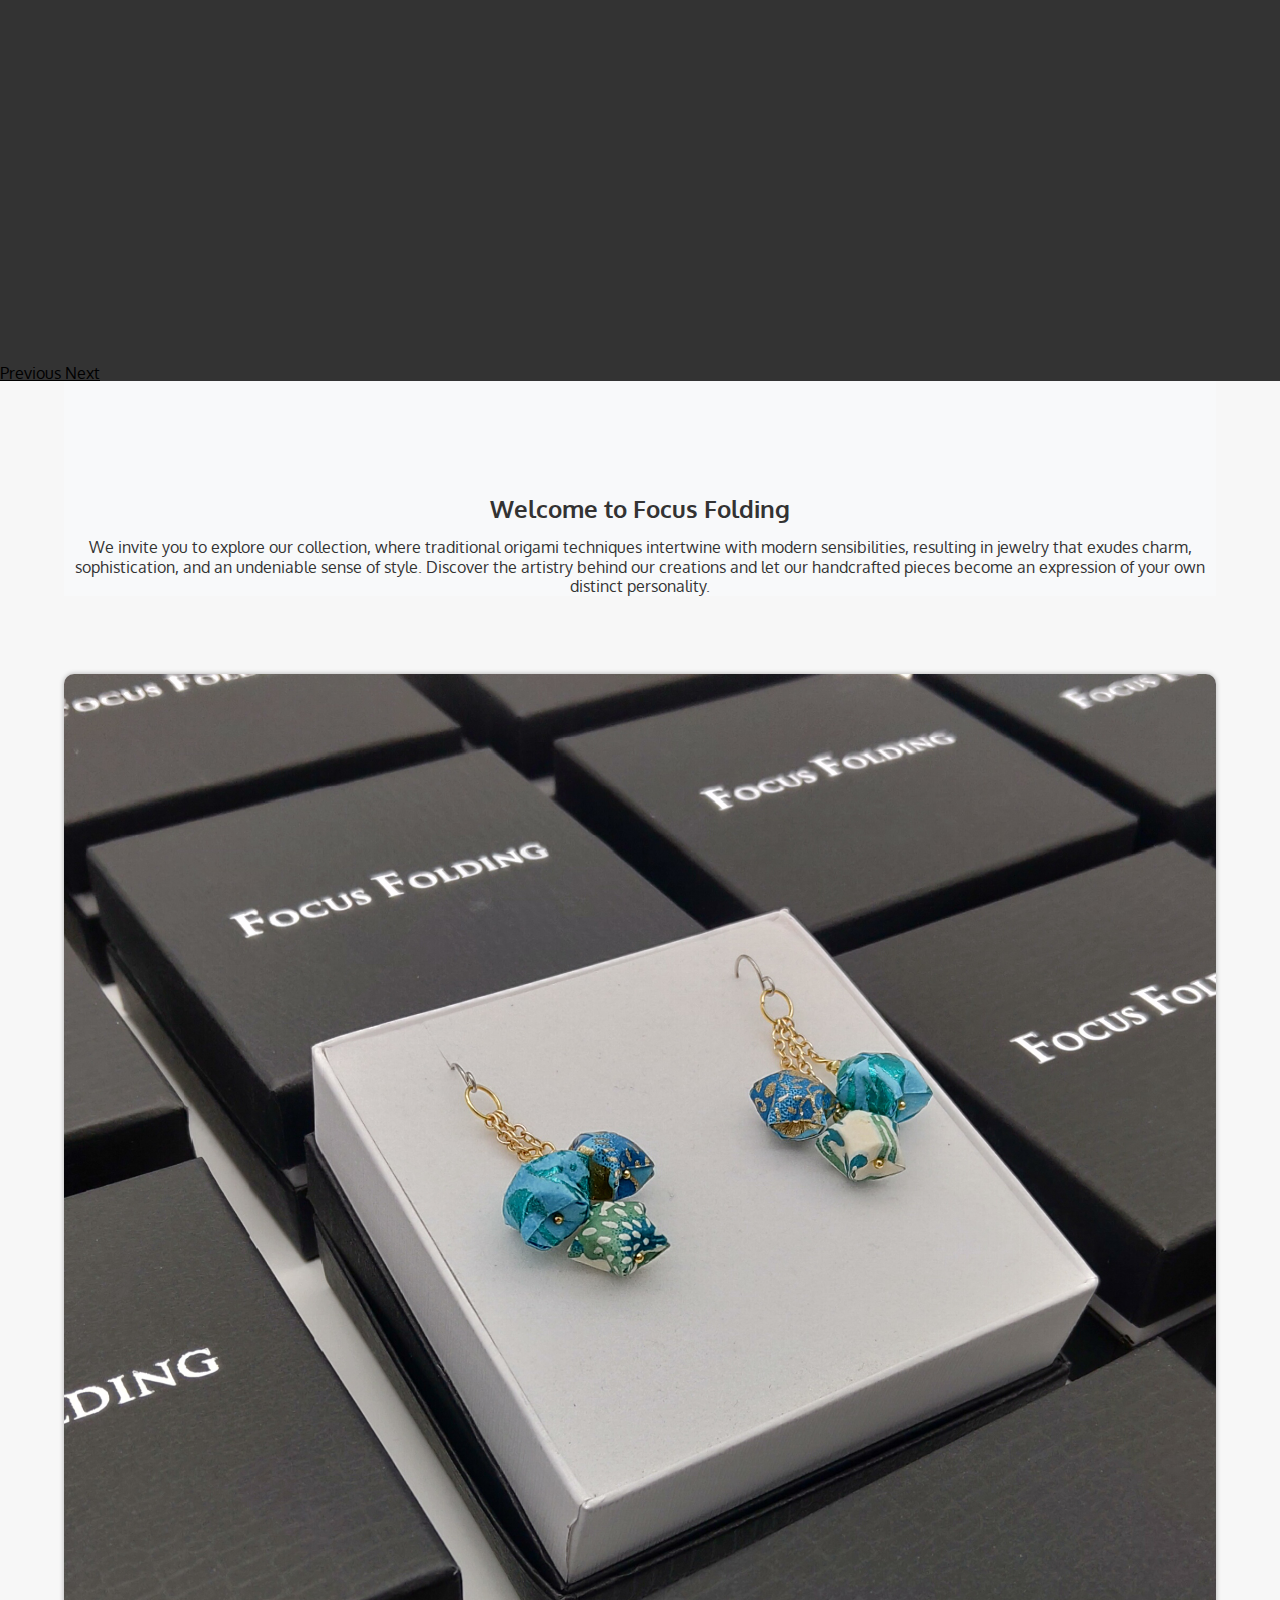
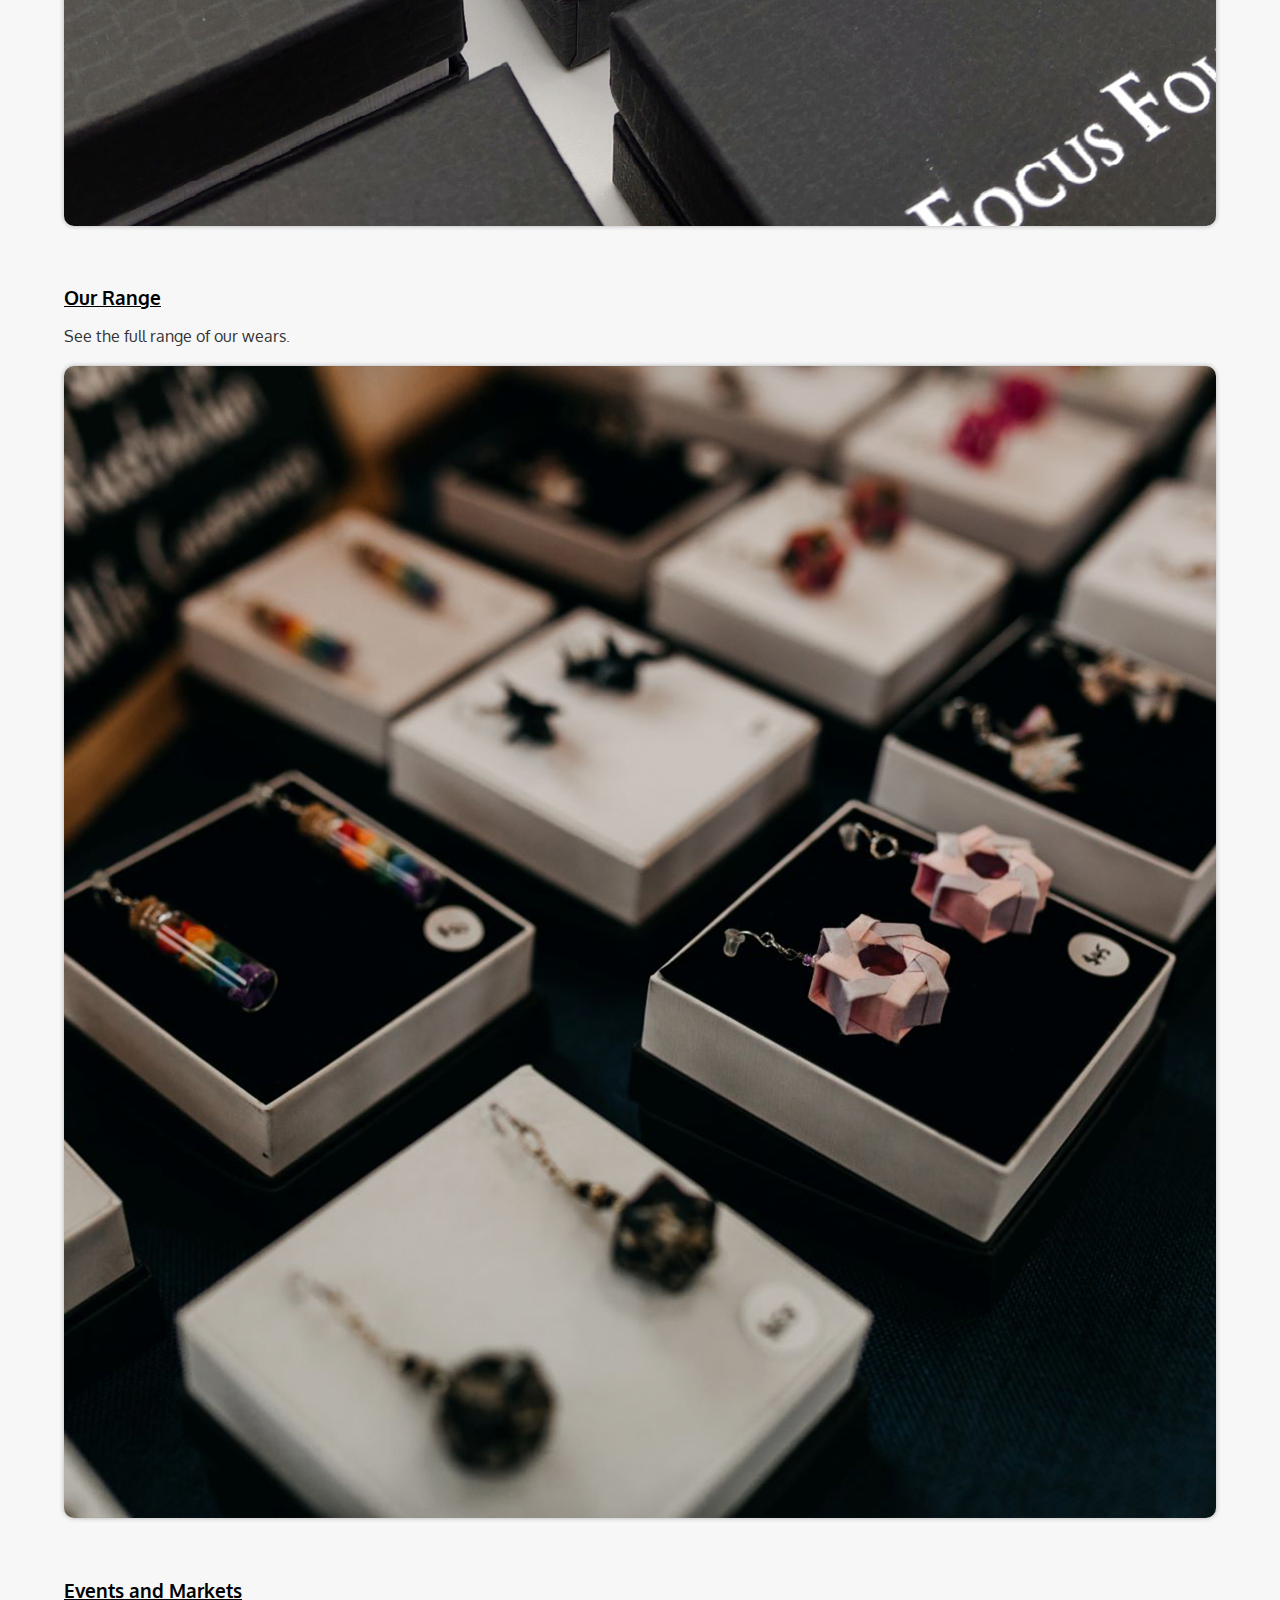
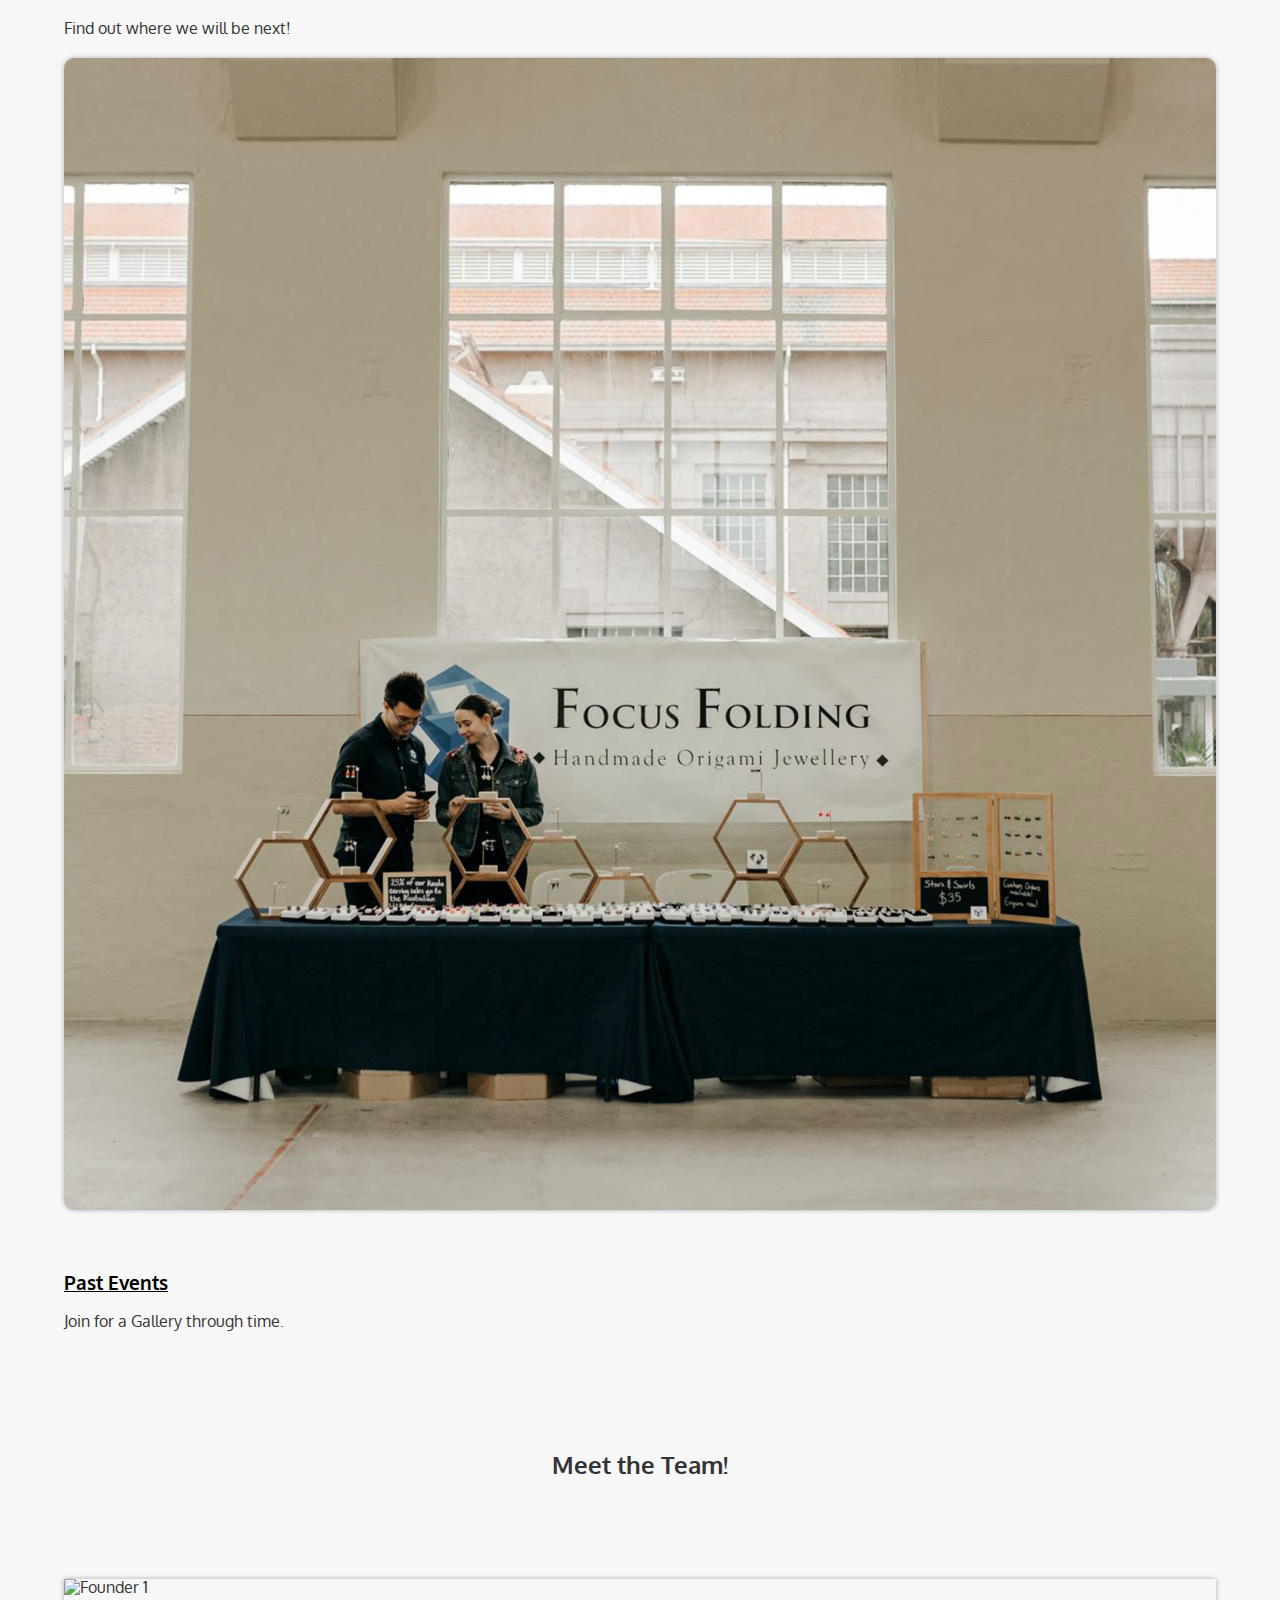
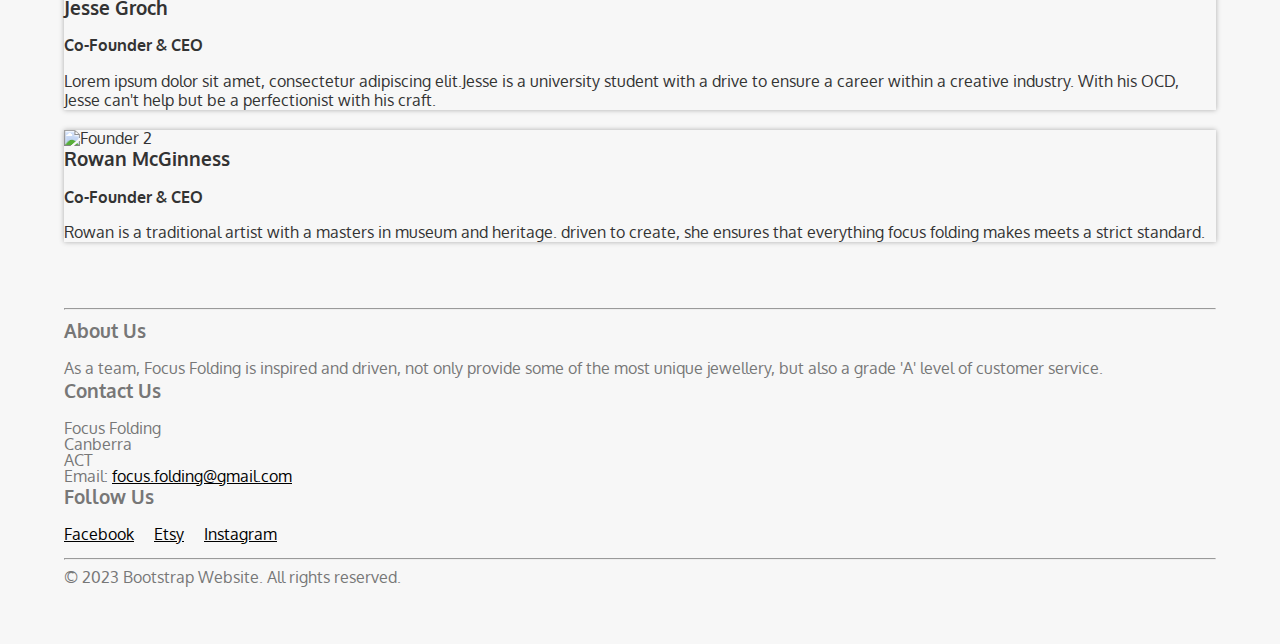
==== commit a4f8b6fc: "readme file is made" ====
--- a/project-2/index.html
+++ b/project-2/index.html
@@ -196,19 +196,18 @@
 			<div class="col-md-4">
 				<h4>Contact Us</h4>
 				<address>
-					<strong>Bootstrap Website</strong><br>
-					123 Main Street<br>
-					City, State ZIP<br>
-					Phone: (123) 456-7890<br>
-					Email: <a href="mailto:info@bootstrapwebsite.com">info@bootstrapwebsite.com</a>
+					<strong>Focus Folding</strong><br>
+					Canberra<br>
+					ACT<br>
+					Email: <a href="mailto:focus.folding@gmail.com">focus.folding@gmail.com</a>
 				</address>
 			</div>
 			<div class="col-md-4">
 				<h4>Follow Us</h4>
 				<ul class="list-unstyled">
-					<li><a href="#"><i class="fab fa-facebook"></i> Facebook</a></li>
-					<li><a href="#"><i class="fab fa-twitter"></i> Twitter</a></li>
-					<li><a href="#"><i class="fab fa-instagram"></i> Instagram</a></li>
+					<li><a href="https://www.facebook.com/FocusFolding/"><i class="fab fa-facebook"></i> Facebook</a></li>
+					<li><a href="https://www.etsy.com/au/shop/FocusFolding"><i class="fab fa-Etsy"></i> Etsy</a></li>
+					<li><a href="https://www.instagram.com/focus.folding/"><i class="fab fa-instagram"></i> Instagram</a></li>
 				</ul>
 			</div>
 		</div>
--- a/project-2/assets/css/styles.css
+++ b/project-2/assets/css/styles.css
@@ -37,28 +37,28 @@
   }
   
   h1 {
+	font-size: 1.7em !important; 
+	line-height: 1em !important; 
+  }
+  
+  h2 {
 	font-size: 1.5em !important; 
-	line-height: 1em !important; 
-  }
-  
-  h2 {
-	font-size: 1.375em !important; 
 	line-height: 1.1em !important; 
   } 
   
   h3 {
-	font-size: 1.25em !important; 
+	font-size: 1.3em !important; 
 	line-height: 1.2em !important;
   }
   
   h4 {
-	font-size: 1.125em !important;
+	font-size: 1.2em !important;
 	line-height: 1.333em !important;
   }
   
   h5, h6 {
 	font-size: 1em !important;
-	line-height: 1.5em !important;
+	line-height: 1.2em !important;
   }
 
   p {
